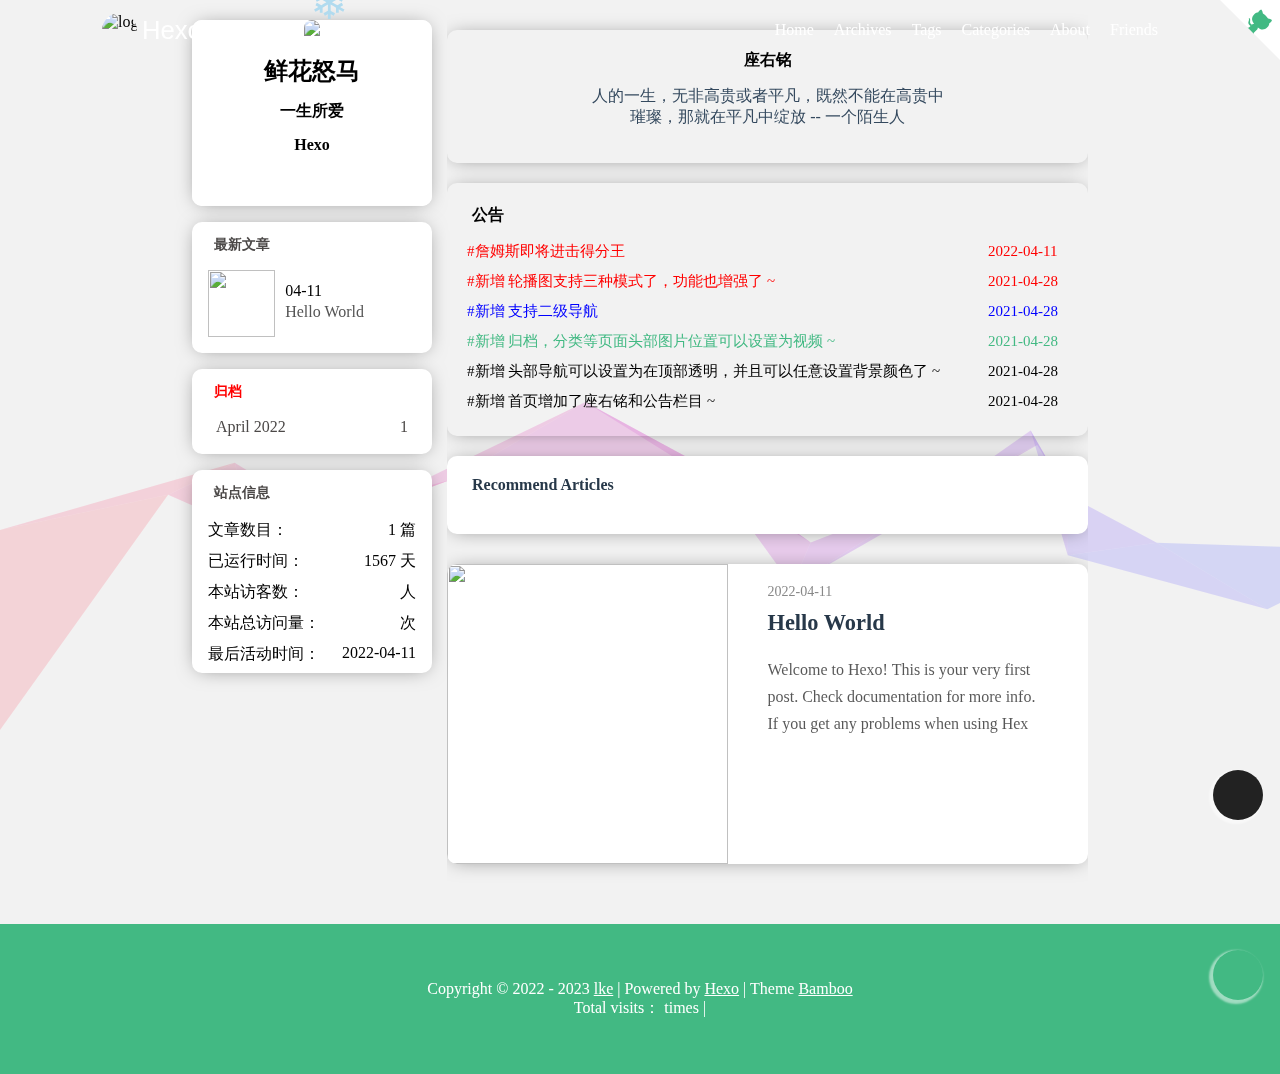
==== index.html @ 37a5deab "Site updated: 2022-04-11 21:14:42" ====
<!DOCTYPE html>
<html>
  <!-- meta/link... -->
  



<head>
  <meta http-equiv="content-type" content="text/html; charset=utf-8">
  <meta content="width=device-width, initial-scale=1.0, maximum-scale=1.0, user-scalable=0" name="viewport">
  <!-- Global site tag (gtag.js) - Google Analytics -->


  <title>Hexo</title>

  <link rel="icon" type="image/jpeg" href="/favicon.jpeg">
  <link rel="stylesheet" href="https://at.alicdn.com/t/font_1911880_c1nvbyezg17.css">
  <link href="https://cdn.jsdelivr.net/gh/inkss/fontawesome@5.15.3/css/all.min.css" rel="stylesheet">
  <link href="/js/swiper/swiper@5.4.1.min.css" rel="stylesheet">
  
  
    <script>
        var themeModelId = '';
        if (themeModelId) {
            localStorage.setItem('modelId', themeModelId);
        }
    </script>
    
    <script src="https://cdn.jsdelivr.net/gh/yuang01/live2d-widget@latest/autoload.js"></script>
    <script>
        var live2dOpen = eval('true') || false;
        if (!live2dOpen) {
            localStorage.setItem('waifu-display', 1609323474481);
        }
    </script>
  
  
  
<link rel="stylesheet" href="/css/animate.min.css">

  
<link rel="stylesheet" href="/css/style.css">

  
  
    
<link rel="stylesheet" href="/js/fancybox/jquery.fancybox.min.css">

  
  
    
<link rel="stylesheet" href="/js/shareJs/share.min.css">

  
  <style>
        @media (max-width: 992px) {
            #waifu {
                display: none;
            }
        }
    </style>
    <script src="//cdn.bootcss.com/pace/1.0.2/pace.min.js"></script>
    <link href="//cdn.bootcss.com/pace/1.0.2/themes/pink/pace-theme-flash.css" rel="stylesheet">

    
        <script src="/js/valine/av-min@3.0.4.js"></script>
        <script src="https://cdn.jsdelivr.net/gh/HCLonely/Valine@latest/dist/Valine.min.js"></script>
    

    <!-- import link -->
    
        
            
        
            
        
    
    <!-- import script -->
    
        
            
        
            
        
    

<meta name="generator" content="Hexo 6.1.0"><link rel="alternate" href="/atom.xml" title="Hexo" type="application/atom+xml">
</head>

  
  <!-- 依赖于jquery和vue -->
  
    
<script src="https://cdn.jsdelivr.net/npm/jquery@3.5.1/dist/jquery.min.js"></script>

  

  
    
<script src="https://cdn.jsdelivr.net/npm/vue@2.6.11/dist/vue.min.js"></script>

  
  
  <body>
    <!-- 预加载动画 -->
    <!-- 页面预加载动画 -->

<div id='loader'>
  <link rel="stylesheet" href="/js/loaded/index.css" >
  <div class="loading-left-bg"></div>
  <div class="loading-right-bg"></div>
  <div class="spinner-box">
    <div class="configure-border-1">
      <div class="configure-core"></div>
    </div>
    <div class="configure-border-2">
      <div class="configure-core"></div>
    </div>
    <div class="loading-word">loading...</div>
  </div>
</div>

<script>
  var endLoading = function () {
    document.body.style.overflow = 'auto';
    document.getElementById('loader').classList.add("loading");
  }
  window.addEventListener('DOMContentLoaded',endLoading);
  
</script>

    
    <!-- 判断是否为暗黑风格 -->
    <!-- 判断是否为黑夜模式 -->
<script>
  let isDark = JSON.parse(localStorage.getItem('dark')) || JSON.parse('false');

  if (isDark) {
    $(document.body).addClass('darkModel');
  }
</script>

    <!-- 需要在上面加载的js -->
    <script>
  function loadScript(src, cb) {
    return new Promise(resolve => {
      setTimeout(function () {
        var HEAD = document.getElementsByTagName("head")[0] || document.documentElement;
        var script = document.createElement("script");
        script.setAttribute("type", "text/javascript");
        if (cb) {
          if (JSON.stringify(cb)) {
            for (let p in cb) {
              if (p == "onload") {
                script[p] = () => {
                  cb[p]()
                  resolve()
                }
              } else {
                script[p] = cb[p]
                script.onload = resolve
              }
            }
          } else {
            script.onload = () => {
              cb()
              resolve()
            };
          }
        } else {
          script.onload = resolve
        }
        script.setAttribute("src", src);
        HEAD.appendChild(script);
      });
    });
  }

  //https://github.com/filamentgroup/loadCSS
  var loadCSS = function (href, before, media, attributes) {
    return new Promise(resolve => {
      setTimeout(function () {
        var link = document.createElement('link');
        link.rel = "stylesheet";
        link.href = src;
        link.onload = resolve;
        document.getElementsByTagName("head")[0].appendChild(link);
      });
    });
  };

</script> 

<!-- 轮播图所需要的js -->
<script src="/js/swiper/swiper.min.js"></script>
<script src="/js/swiper/vue-awesome-swiper.js"></script>
<script src="/js/swiper/swiper.animate1.0.3.min.js"></script>

<script type="text/javascript">
  Vue.use(window.VueAwesomeSwiper)
</script>


  <script src="/js/vue-typed-js/index.js"></script>


<!-- 首页的公告滚动插件的js需要重新加载 -->
<script src="/js/vue-seamless-scroll/index.js"></script>

<!-- 打字机效果js -->
<script src="https://cdn.jsdelivr.net/npm/typed.js@2.0.11"></script>


    <div id="safearea">
      <main class="main" id="pjax-container">
        <!-- 头部导航 -->
        
<header class="header   " 
  id="navHeader"
  style="position: fixed;
  left: 0; top: 0; z-index: 10;width: 100%;"
>
  <div class="header-content">
    <div class="bars">
      <div id="appDrawer" class="sidebar-image">
  <div class="drawer-box-icon">
    <i class="fas fa-bars" aria-hidden="true" @click="showDialogDrawer"></i>
  </div>
  
  <transition name="fade">
    <div class="drawer-box_mask" v-cloak style="display: none;" v-show="visible" @click.self="cancelDialogDrawer">
    </div>
  </transition>
  <div class="drawer-box" :class="{'active': visible}">
    <div class="drawer-box-head bg-color">
      <img class="drawer-box-head_logo lazyload placeholder" src="/medias/logo.jpeg" class="lazyload placeholder" data-srcset="/medias/logo.jpeg" srcset="https://img2.baidu.com/it/u=2037979560,2772131037&fm=26&fmt=auto&gp=0.jpg" alt="logo">
      <h3 class="drawer-box-head_title">Hexo</h3>
      <h5 class="drawer-box-head_desc"></h5>
    </div>
    
    <div class="drawer-box-content">
      <ul class="drawer-box-content_menu">
        
          
            <li class="drawer-box-content_item" style="position: relative;">
              
                <a href="/" class="drawer-menu-item-link">
                  
                    <i class="fas fa-home" aria-hidden="true"></i>
                  
                  <span class="name">Home</span>
                </a>
              
            </li>
          
            <li class="drawer-box-content_item" style="position: relative;">
              
                <a href="/archives" class="drawer-menu-item-link">
                  
                    <i class="fas fa-archive" aria-hidden="true"></i>
                  
                  <span class="name">Archives</span>
                </a>
              
            </li>
          
            <li class="drawer-box-content_item" style="position: relative;">
              
                <a href="/tags" class="drawer-menu-item-link">
                  
                    <i class="fas fa-tags" aria-hidden="true"></i>
                  
                  <span class="name">Tags</span>
                </a>
              
            </li>
          
            <li class="drawer-box-content_item" style="position: relative;">
              
                <a href="/categories" class="drawer-menu-item-link">
                  
                    <i class="fas fa-bookmark" aria-hidden="true"></i>
                  
                  <span class="name">Categories</span>
                </a>
              
            </li>
          
            <li class="drawer-box-content_item" style="position: relative;">
              
                <a href="/about" class="drawer-menu-item-link">
                  
                    <i class="fas fa-user" aria-hidden="true"></i>
                  
                  <span class="name">About</span>
                </a>
              
            </li>
          
            <li class="drawer-box-content_item" style="position: relative;">
              
                <a href="/friends" class="drawer-menu-item-link">
                  
                  <span class="name">Friends</span>
                </a>
              
            </li>
          
        
        
          <li class="drawer-box-content_item">
            <a target="_blank" rel="noopener" href="https://github.com/Lsy-me/Lsy-me.github.io">
              <i class="fas fa-github" aria-hidden="true"></i>
              <span>Github</span>
            </a>
          </li>
        
      </ul>
    </div>
  </div>
</div>

<script>
  var body = document.body || document.documentElement || window;
  var vm = new Vue({
    el: '#appDrawer',
    data: {
      visible: false,
      top: 0,
      openArr: [],
    },
    computed: {
    },
    mounted() {
    },
    methods: {
      isOpen(index) {
        if (this.openArr.includes(index)) {
          return true;
        } else {
          return false;
        }
      },
      openOrCloseMenu(curIndex) {
        const index = this.openArr.indexOf(curIndex);
        if (index !== -1) {
          this.openArr.splice(index, 1);
        } else {
          this.openArr.push(curIndex);
        }
      },
      showDialogDrawer() {
        this.visible = true;
        // 防止页面滚动，只能让弹框滚动
        this.top = $(document).scrollTop()
        body.style.cssText = 'width: 100%; height: 100%;overflow: hidden;';
      },
      cancelDialogDrawer() {
        this.visible = false;
        body.removeAttribute('style');
        $(document).scrollTop(this.top)
      }
    },
    created() {}
  })
</script>

    </div>
    <div class="blog-title" id="author-avatar">
      
        <div class="avatar">
          <img src="/medias/logo.jpeg" class="lazyload placeholder" data-srcset="/medias/logo.jpeg" srcset="https://img2.baidu.com/it/u=2037979560,2772131037&fm=26&fmt=auto&gp=0.jpg" alt="logo">
        </div>
      
      <a href="/" class="logo">Hexo</a>
    </div>
    <nav class="navbar">
      <ul class="menu">
        
          
            <li class="menu-item" style="position: relative;">
              
                <a href="/" class="menu-item-link" title="Home">
                  
                    <i class="fas fa-home" aria-hidden="true"></i>
                  
                  <span class="name">Home</span>
                </a>
              
            </li>
          
            <li class="menu-item" style="position: relative;">
              
                <a href="/archives" class="menu-item-link" title="Archives">
                  
                    <i class="fas fa-archive" aria-hidden="true"></i>
                  
                  <span class="name">Archives</span>
                </a>
              
            </li>
          
            <li class="menu-item" style="position: relative;">
              
                <a href="/tags" class="menu-item-link" title="Tags">
                  
                    <i class="fas fa-tags" aria-hidden="true"></i>
                  
                  <span class="name">Tags</span>
                </a>
              
            </li>
          
            <li class="menu-item" style="position: relative;">
              
                <a href="/categories" class="menu-item-link" title="Categories">
                  
                    <i class="fas fa-bookmark" aria-hidden="true"></i>
                  
                  <span class="name">Categories</span>
                </a>
              
            </li>
          
            <li class="menu-item" style="position: relative;">
              
                <a href="/about" class="menu-item-link" title="About">
                  
                    <i class="fas fa-user" aria-hidden="true"></i>
                  
                  <span class="name">About</span>
                </a>
              
            </li>
          
            <li class="menu-item" style="position: relative;">
              
                <a href="/friends" class="menu-item-link" title="Friends">
                  
                  <span class="name">Friends</span>
                </a>
              
            </li>
          
        
      </ul>
      
      
        <div id="appSearch">
  <div class="search"  @click="showDialog()"><i class="fas fa-search" aria-hidden="true"></i></div>
  <transition name="fade">
    <div class="message-box_wrapper" style="display: none;" v-cloak v-show="dialogVisible" @click.self="cancelDialogVisible()">
      <div class="message-box animated bounceInDown">
        <h2>
          <span>
            <i class="fas fa-search" aria-hidden="true"></i>
            <span class="title">Search</span>
          </span>
          <i class="fas fa-times close" pointer style="float:right;" aria-hidden="true" @click.self="cancelDialogVisible()"></i>
        </h2>
        <form class="site-search-form">
          <input type="text"
            placeholder="Please enter keywords"
            id="local-search-input" 
            @click="getSearchFile()"
            class="st-search-input"
            v-model="searchInput"
          />
        </form>
        <div class="result-wrapper">
          <div id="local-search-result" class="local-search-result-cls"></div>
        </div>
      </div>
    </div>
  </transition>
</div>
<script src="/js/local_search.js"></script>
<script>
  var body = document.body || document.documentElement || window;
  var vm = new Vue({
    el: '#appSearch',
    data: {
      dialogVisible: false,
      searchInput: '',
      top: 0,
    },
    computed: {
    },
    mounted() {
      window.addEventListener('pjax:complete', () => {
        this.cancelDialogVisible();
      })
    },
    methods: {
      showDialog() {
        this.dialogVisible = true;
        // 防止页面滚动，只能让弹框滚动
        this.top = $(document).scrollTop()
        body.style.cssText = 'overflow: hidden;';
      },
      getSearchFile() {
        if (!this.searchInput) {
          getSearchFile("/search.xml");
        }
      },
      cancelDialogVisible() {
        this.dialogVisible = false;
        body.removeAttribute('style');
        $(document).scrollTop(this.top)
      },
    },
    created() {}
  })
</script>
<!-- 解决刷新页面闪烁问题，可以在元素上添加display: none, 或者用vue.extend方法，详情：https://blog.csdn.net/qq_31393401/article/details/81017912 -->
<!-- 下面是搜索基本写法 -->
<!-- <script type="text/javascript" id="local.search.active">
  var inputArea = document.querySelector("#local-search-input");
  inputArea.onclick   = function(){ getSearchFile(); this.onclick = null }
  inputArea.onkeydown = function(){ if(event.keyCode == 13) return false }
</script> -->

      

    </nav>
  </div>
  
    <a target="_blank" rel="noopener" href="https://github.com/Lsy-me/Lsy-me.github.io" class="github-corner color-primary" aria-label="View source on GitHub"><svg width="60" height="60" viewBox="0 0 250 250" style="fill:#fff; position: absolute; top: 0; border: 0; right: 0;" aria-hidden="true"><path d="M0,0 L115,115 L130,115 L142,142 L250,250 L250,0 Z"></path><path d="M128.3,109.0 C113.8,99.7 119.0,89.6 119.0,89.6 C122.0,82.7 120.5,78.6 120.5,78.6 C119.2,72.0 123.4,76.3 123.4,76.3 C127.3,80.9 125.5,87.3 125.5,87.3 C122.9,97.6 130.6,101.9 134.4,103.2" fill="currentColor" style="transform-origin: 130px 106px;" class="octo-arm"></path><path d="M115.0,115.0 C114.9,115.1 118.7,116.5 119.8,115.4 L133.7,101.6 C136.9,99.2 139.9,98.4 142.2,98.6 C133.8,88.0 127.5,74.4 143.8,58.0 C148.5,53.4 154.0,51.2 159.7,51.0 C160.3,49.4 163.2,43.6 171.4,40.1 C171.4,40.1 176.1,42.5 178.8,56.2 C183.1,58.6 187.2,61.8 190.9,65.4 C194.5,69.0 197.7,73.2 200.1,77.6 C213.8,80.2 216.3,84.9 216.3,84.9 C212.7,93.1 206.9,96.0 205.4,96.6 C205.1,102.4 203.0,107.8 198.3,112.5 C181.9,128.9 168.3,122.5 157.7,114.1 C157.9,116.9 156.7,120.9 152.7,124.9 L141.0,136.5 C139.8,137.7 141.6,141.9 141.8,141.8 Z" fill="currentColor" class="octo-body"></path></svg></a><style>.github-corner:hover .octo-arm{animation:octocat-wave 560ms ease-in-out}@keyframes octocat-wave{0%,100%{transform:rotate(0)}20%,60%{transform:rotate(-25deg)}40%,80%{transform:rotate(10deg)}}@media (max-width:500px){.github-corner:hover .octo-arm{animation:none}.github-corner .octo-arm{animation:octocat-wave 560ms ease-in-out}}</style>
  
  
</header>
        <!-- 内容区域 -->
        
  <!-- 首页轮播 -->
  

  <link href="/js/vue-typed-js/index.css" rel="stylesheet">






<div class="swiper-length" style="display: none;">0</div>
<div id="appSwiper"
  class="swiper-no-swiping"
  @mouseenter="stopAutoPlay()" 
  @mouseleave="startAutoPlay()"
>
  <swiper v-cloak ref="mySwiper" :options="swiperOptions" @slideChangeTransitionEnd="slideChangeTransitionEnd">
    
      <swiper-slide>
        <div class="item swiper-lazy" data-background="https://img2.baidu.com/it/u=3015247763,2815573487&fm=253&fmt=auto&app=138&f=JPEG?w=720&h=400" style="background-size: 300000px; 
          background-position: left center;" style="position: relative;">
          <div class="swiper-bgmask" style="position: absolute;top: 0;left: 0;width: 100%;height: 100%;"></div>
            <div class="flag">
              
              <div class="swiper-video">
                <video class="full-video" poster="/%5Cmedias%5C1.gif" autoplay loop muted style="width: 100%;height:100%;object-fit: cover;">
                  <source style="width: 100%;height: 100vh;" src="https://assets.mixkit.co/videos/preview/mixkit-driving-through-futuristic-neon-3d-space-landscape-5399-large.mp4">
                </video>
                <div class="swiper-video-maskBox"></div>
              </div>
              
              <div class="img-mask swiper-lazy swiper-default-bgImg" data-background="https://img2.baidu.com/it/u=3015247763,2815573487&fm=253&fmt=auto&app=138&f=JPEG?w=720&h=400" style="height: 100%; background-size: cover; 
                background-position: center center;">
                <div class="swiper-lazy-preloader swiper-lazy-preloader-white"></div>   
              </div>
              <div class="flag-text">
                <div class="flag-text-content">
                  <div class="title ani animated" swiper-animate-effect="fadeInDown" swiper-animate-duration="0.2s" swiper-animate-delay="0.1s">孤灯夜下人</div>
                  
                    <div class="ani animated default-excerpt" swiper-animate-effect="fadeInDown" swiper-animate-duration="0.2s" swiper-animate-delay="0.1s">
                      <vue-typed-js :strings="defaultDesc" :loop="defaultDescTypedLoop" :type-speed="100" :back-speed="50">
                        <h1 class="typing"></h1>
                      </vue-typed-js>
                    </div>
                    
                </div>
                <div style="display: flex;" class="flag-text-btns">
                  
                    <div class="ani animated" swiper-animate-effect="fadeInDown" swiper-animate-duration="0.2s" swiper-animate-delay="0.1s"><a target="_blank" rel="noopener" href="https://github.com/Lsy-me/Lsy-me.github.io" class="read-more swiper-btn-color" style="display: inline-block; z-index:1;">进入博客</a></div>
                  
                  
                    <div class="ani animated" style="margin-left: 10px;" swiper-animate-effect="fadeInDown" swiper-animate-duration="0.2s" swiper-animate-delay="0.1s"><a target="_blank" rel="noopener" href="https://gitee.com/yuang01/hexo-theme-bamboo/repository/archive/dev.zip" class="read-more swiper-btn-color2" style="display: inline-block; z-index:1;border: 1px solid white;">下载主题</a></div>
                  
                </div>
              </div>
            </div>
          </div>
      </swiper-slide>
    
  </swiper>
  
    <div id="scroll-down" @click="toPostContent()">
      <a href="javascript:;">
        <i class="fas fa-angle-down scroll-down-effects"></i>
      </a>
    </div>
  
  <canvas id="header_canvas"style="position:absolute;bottom:0;width:100%;pointer-events:none;"></canvas>
</div>

<script>
  var autoplay = JSON.parse('false');
  var delay = '5000';
  var loop = JSON.parse('true') ? false : JSON.parse('true');
  var effect = 'slide';
  var swiperLength = parseInt(document.querySelector(".swiper-length").innerText);
  var defaultDesc = '要么凯旋而归要么化作敌人身上的伤疤。我们终将永生,不顾一切，至死方休 ';
  defaultDesc = defaultDesc.split(',');
  var defaultDescTypedLoop = JSON.parse('true');
  var vm = new Vue({
    el: '#appSwiper',
    data: {
      defaultDesc: defaultDesc,
      defaultDescTypedLoop,
      swiperOptions: {
        pagination: {
          el: '.swiper-pagination',
          clickable: true // 允许点击小圆点跳转
        },
        loop: loop ? true : false,
        effect, // fade
        autoplay: (autoplay && swiperLength > 1) ? {
  　　　　delay,
  　　　　disableOnInteraction: false // 手动切换之后继续自动轮播
    　　} : false,
        navigation: {
          nextEl: '.swiper-button-next',
          prevEl: '.swiper-button-prev',
        },
        lazy: {
          loadPrevNext: true,
        },
        on:{
          init: function() {
            swiperAnimateCache(this); //隐藏动画元素 
            swiperAnimate(this); //初始化完成开始动画
          }, 
          slideChangeTransitionEnd: function(){ 
            swiperAnimate(this); //每个slide切换结束时也运行当前slide动画
          } 
        }
        // Some Swiper option/callback...
      }
    },
    computed: {
      swiper() {
        return this.$refs.mySwiper.$swiper
      }
    },
    mounted() {
      // console.log('Current Swiper instance object', this.swiper)
      // this.swiper.slideTo(0, 1000, false)
    },
    methods: {
      stopAutoPlay() {
        (autoplay && swiperLength > 1) && this.swiper.autoplay.stop();
      },
      startAutoPlay() {
        (autoplay && swiperLength > 1) && this.swiper.autoplay.start();
      },
      slideChangeTransitionEnd() {
        console.log('1');
      },
      toPostContent() {
        const fullHeight = $(window).height() - 60;
        $('html,body').animate({scrollTop: fullHeight},500);
      }
    },
    created() {}
  })
</script>

  <script src="/js/bubble/homeBubble.js"></script>

<style>
#appSwiper {
  position: relative;
  user-select: none;
  overflow: hidden;
}
.default-excerpt {
  font-size: 1.6rem;
  margin-top: 1rem;
  font-family: Titillium Web,'PingFang SC','Hiragino Sans GB','Microsoft JhengHei','Microsoft YaHei',sans-serif;
}
.bottom-one-btn {
  margin-top: 15px;
}
.swiper-container {
  overflow: hidden;
  z-index: 0;
}
.swiper-slide {
  height: 350px;
  position: relative;
}
.swiper-button-prev,
.swiper-button-next {
  padding: 10px 10px;
  transition: background 0.2s;
}
.swiper-button-prev:hover,
.swiper-button-next:hover {
  background: rgba(0, 0, 0, 0.2);
}
.swiper-slide .item {
  width: 100%;
  height: 100%;
}
.flag {
  position: relative;
  width: 70%;
  margin: 0 auto;
  color: #ffffff;
  height: 100%;
  background: #000;
}
.flag img {
  min-height: 100%;
}
.flag-text {
  position: absolute;
  top: 50px;
  left: 50px;
  width: 80%;
  height: 280px;
  display: flex;
  flex-direction: column;
  justify-content: space-between;
  z-index: 9999;
}
.flag-text .title {
  font-size: 1.8rem;
  font-family: Long Cang,cursive;
}
.flag-text .title a {
  color: #fff;
  transition: color 0.3s;
}
.flag-text .title a:hover {
  color: #42b983;
}
.flag-text .excerpt {
  color: #eee;
  font-family: Ubuntu,-apple-system,BlinkMacSystemFont,Segoe UI,Roboto,Oxygen,Cantarell,Fira Sans,Droid Sans,Helvetica Neue,sans-serif;
  width: 70%;
  line-height: 30px;
  height: 150px;
  margin-top: 2%;
  display: -webkit-box;
  -webkit-box-orient: vertical;
  -webkit-line-clamp: 5;
  overflow: hidden;
}
.swiper-pagination-bullet-active {
  opacity: 1;
  background-color: #42b983;
}
.img-mask {
  opacity:0.6; filter: alpha(opacity=60);
}
.flag-text .read-more {
  margin-bottom: 30px;
  padding: 5px 15px;
  color: #ffffff;
  border-radius: 20px;
}
#scroll-down {
  position: absolute;
  bottom: 10px;
  left: 50%;
  transform: translateX(-50%);
  font-size: 2.5rem;
  color: #fff;
  cursor: pointer;
  z-index: 2;
}
#scroll-down a {
  color: #fff;
}
@-webkit-keyframes rightan
  {
  
  0%
  {
    transform: translateY(0);
    opacity: 0.5;
  }
  50% {
    transform: translateY(-30px);
    opacity: 1;
  }
  100%
  {
    transform: translateY(0);
    opacity: 0.5;
  }
}
.scroll-down-effects {
  animation: rightan 1.5s infinite;
}
/* 当头部导航设置为背景透明的时候 */

  .swiper-slide {
    height: 400px;
  }
  .flag-text {
    top: 80px;
  }


@media (min-width: 992px) {
  .swiper-button-prev {
    margin-left: 15%;
    transform: translateX(-180%);
  }
  .swiper-button-next {
    margin-right: 15%;
    transform: translateX(180%);
  }
  .flag-text .title {
    width: 80%;
    line-height: 35px;
    max-height: 70px;
    display: -webkit-box;
    -webkit-box-orient: vertical;
    -webkit-line-clamp: 2;
    overflow: hidden;
  }
}
@media screen and (max-width: 1200px) { 
  .flag {
    width: 80%;
  }
  .swiper-button-prev {
    margin-left: 10%;
    transform: translateX(-180%);
  }
  .swiper-button-next {
    margin-right: 10%;
    transform: translateX(180%);
  }
}
@media (max-width: 992px) {
  .flag {
    width: 100%;
  }
  .flag-text .title {
    font-size: 1.5rem;
    margin-top: 50px;
    display: -webkit-box;
    -webkit-box-orient: vertical;
    -webkit-line-clamp: 2;
    overflow: hidden;
  }
  .flag-text {
    position: absolute;
    top: 0;
    left: 0;
    width: 80%;
    height: 100%;
    margin-left: 50%;
    transform: translateX(-50%);
  }
  .flag-text .excerpt {
    width: 100%;
    line-height: 25px;
    height: 125px;
    display: -webkit-box;
    -webkit-box-orient: vertical;
    -webkit-line-clamp: 5;
    overflow: hidden;
  }
  .flag-text .read-more {
    margin-bottom: 80px;
  }
}
@media (max-width: 992px) and (min-width: 551px) {
  .flag-text .excerpt {
    width: 70%;
  }
}
@media (max-width: 551px) {
  .swiper-slide {
    height: 250px;
  }
  .flag-text .title {
    line-height: 30px;
    max-height: 60px;
    display: -webkit-box;
    -webkit-box-orient: vertical;
    -webkit-line-clamp: 2;
    overflow: hidden;
    margin-top: 20px;
  }
  .flag-text .excerpt {
    font-size: 1rem;
    line-height: 20px;
    height: 80px;
    display: -webkit-box;
    -webkit-box-orient: vertical;
    -webkit-line-clamp: 4;
  }
  .flag-text .excerpt { 
    margin-top: 10px;
  }
  .flag-text .read-more {
    margin-top: 10px;
    margin-bottom: 50px;
  }
  .swiper-button-prev,
  .swiper-button-next {
    transform: scale(0.5);
  }
  .swiper-button-prev {
    left: 0;
  }
  .swiper-button-next {
    right: 0;
  }
}
/* 当头部导航设置为背景透明的时候 */

  @media (max-width: 992px) {
    .flag-text {
      top: 60px;
      height: 80%;
    }
  }
  @media (max-width: 551px) {
    .swiper-slide {
      height: 310px;
    }
  }


/* 文字或者按钮居中显示 */

  .flag-text {
    left: 10%;
  }
  .flag-text .flag-text-content {
    width: 100%;
    text-align: center;
  }
  .flag-text .title {
    width: 100%;
    text-align: center;
  }
  .flag-text .excerpt { 
    width: 100%;
    text-align: center;
  }
  .bottom-one-btn {
    display: flex;
    justify-content: center;
  }
  .default-excerpt {
    display: flex;
    justify-content: center;
    font-size: 1.6rem;
    font-family: Titillium Web,'PingFang SC','Hiragino Sans GB','Microsoft JhengHei','Microsoft YaHei',sans-serif;
  }
  .flag-text-btns {
    justify-content: center;
  }
  @media (min-width: 992px) {
    .flag-text .excerpt {
      line-height: 30px;
      display: -webkit-box;
      -webkit-box-orient: vertical;
      -webkit-line-clamp: 5;
      overflow: hidden;
    }
  }
  @media (max-width: 992px) {
    .flag-text {
      margin-left: 0;
      transform: translateX(0);
    }
  }




/* 全屏显示 */

  .flag {
    width: 100%;
  }
  .swiper-slide {
    height: calc(100vh - 60px);
    
      height: 100vh;
    
  }
  .flag-text {
    top: 50%;
    left: 15%;
    transform: translateY(-50%);
    width: 70%;
    height: auto;
  }
  .flag-text .title {
    font-size: 2.8rem;
    line-height: 1.5em;
    max-height: none;
    /* overflow: visible; */
  }
  .flag-text .excerpt {
    font-size: 1.25rem;
    height: 150px;
  }
  .flag-text .read-more {
    margin-top: 10px;
  }
  .swiper-button-prev,
  .swiper-button-next {
    margin-top: -60px!important;
  }
  .swiper-btn-color,
  .swiper-btn-color2 {
    background-color: transparent;
    border: 1px solid #fff;
  }
  .swiper-btn-color:hover,
  .swiper-btn-color2:hover {
    background-color: #42b983;
    border: 1px solid #42b983!important;
  }
  .flag-text-btns {
    justify-content: center;
  }
  .swiper-button-prev {
    margin-left: 10px;
    transform: translateX(0);
    border-radius: 50%;
    padding: 0;
    width: 50px;
    height: 50px;
  }
  .swiper-button-next {
    margin-right: 10px;
    transform: translateX(0);
    border-radius: 50%;
    padding: 0;
    width: 50px;
    height: 50px;
  }
  .swiper-button-next:after, .swiper-button-prev:after {
    font-size: 1.2rem;
  }
  @media (min-width: 992px) {
    .flag-text .excerpt {
      line-height: 35px;
      height: 175px;
    }
    .default-excerpt {
      min-height: 150px;
    }
    .typed-element {
      align-items: unset;
    }
  }
  @media (max-width: 992px) {
    .flag-text {
      margin-left: 0;
      height: 60%;
      top: 55%;
    }
    .flag-text .title {
      font-size: 2.4rem;
      margin-top: 0;
      display: -webkit-box;
      -webkit-box-orient: vertical;
      -webkit-line-clamp: 2;
      overflow: hidden;
    }
    .flag-text .excerpt {
      line-height: 35px;
      height: 185px;
    }
    .flag-text .read-more {
      margin-top: 20px;
    }
  }
  @media (max-width: 551px) {
    .flag-text {
      height: 60%;
    }
    .flag-text .title {
      font-size: 2.2rem;
    }
    .flag-text .excerpt {
      line-height: 30px;
    }
    .flag-text .read-more {
      margin-top: 50px;
      padding: 10px 30px;
    }
    .swiper-button-prev {
      margin-left: 0;
    }
    .swiper-button-next {
      margin-right: 0;
    }
    .default-excerpt {
      margin-top: 1rem;
    }
  }


/* video */
.swiper-video {
  width: 100%;
  height: 100%;
}
.swiper-video video {
  pointer-events: none;
}
.swiper-video-maskBox{
  position: absolute;
  top: 0;
  left: 0;
  height: 100%;
  width: 100%;
  background-color: #000;
  opacity: 0.2;
  z-index: 1;
}
@media (min-width: 992px) {
  
    .swiper-video {
      display: block;
    }
    .swiper-default-bgImg {
      display: none;  
    }
  
}
@media (max-width: 992px) {
  .swiper-video {
    display: none;
  }
  .swiper-default-bgImg {
    display: block;  
  }
}
/* video-end */
</style>


<div id="l_main">
  <div class="l_content">
    <!-- 自定义的内容 -->
    
    <!-- 首页座右铭 -->
    
  <div class="motto">
      <h3 class="motto-title">座右铭</h3>
      <div class="motto-content">
        <p>
          人的一生，无非高贵或者平凡，既然不能在高贵中璀璨，那就在平凡中绽放 -- 一个陌生人  
        </p> 
      </div>
  </div>

    <!-- 首页公告 -->
    
<style>
  .index-notice-content {
    margin-top: 10px;
  }
  .warp {
    width: 100%;
    margin: 0 auto;
    overflow: hidden;
  }
  .index-notice-content__ul {
    list-style: none;
    padding: 0;
    margin: 0 auto;
  }
  .index-notice-content__ul li,
  .index-notice-content__ul a {
    display: block;
    height: 30px;
    line-height: 30px;
    display: flex;
    justify-content: space-between;
    font-size: 15px;
  }
  .index-notice-content__title {
    flex: 1;
    overflow: hidden;
  }
  .index-notice-content__title a,
  .index-notice-content__title span {
    overflow: hidden;
    display: block;
    text-overflow:ellipsis; 
    white-space: nowrap;
    height: 100%;
    width: 100%;
    color: #000;
  }
  .index-notice-content__title a:hover,
  .index-notice-content__title span:hover {
    text-decoration: underline;
  }
  .index-notice-content__date {
    min-width: 80px;
    margin-left: 5px;
    color: #000;
  }
</style>
<div class="index-notice" id="appIndexNotice">
    <h3>
      <i class="fas fa-bullhorn index-notice-icon"></i>公告
    </h3>
    <div class="index-notice-content">
      
      <vue-seamless-scroll
        :data="listData"
        :class-option="classOption"
        class="warp"
        style="height: 180px"
      >
        <ul class="index-notice-content__ul">
          
          
            <li>
              
                <div class="index-notice-content__title">
                  
                    <span title="#詹姆斯即将进击得分王" style="color:red">
                      #詹姆斯即将进击得分王
                    </span>
                  
                </div>
                
                  <div class="index-notice-content__date" style="color:red">
                    2022-04-11
                  </div>
                
              
            </li>
          
            <li>
              
                <div class="index-notice-content__title">
                  
                    <a target="_blank" rel="noopener" href="http://baidu.com" title="#新增 轮播图支持三种模式了，功能也增强了 ~" style="color:red">
                      #新增 轮播图支持三种模式了，功能也增强了 ~
                    </a>
                  
                </div>
                
                  <div class="index-notice-content__date" style="color:red">
                    2021-04-28
                  </div>
                
              
            </li>
          
            <li>
              
                <div class="index-notice-content__title">
                  
                    <a target="_blank" rel="noopener" href="http://baidu.com" title="#新增 支持二级导航" style="color:blue">
                      #新增 支持二级导航
                    </a>
                  
                </div>
                
                  <div class="index-notice-content__date" style="color:blue">
                    2021-04-28
                  </div>
                
              
            </li>
          
            <li>
              
                <div class="index-notice-content__title">
                  
                    <a target="_blank" rel="noopener" href="http://baidu.com" title="#新增 归档，分类等页面头部图片位置可以设置为视频 ~" style="color:#42b983">
                      #新增 归档，分类等页面头部图片位置可以设置为视频 ~
                    </a>
                  
                </div>
                
                  <div class="index-notice-content__date" style="color:#42b983">
                    2021-04-28
                  </div>
                
              
            </li>
          
            <li>
              
                <div class="index-notice-content__title">
                  
                    <a target="_blank" rel="noopener" href="http://baidu.com" title="#新增 头部导航可以设置为在顶部透明，并且可以任意设置背景颜色了 ~" style="">
                      #新增 头部导航可以设置为在顶部透明，并且可以任意设置背景颜色了 ~
                    </a>
                  
                </div>
                
                  <div class="index-notice-content__date" style="">
                    2021-04-28
                  </div>
                
              
            </li>
          
            <li>
              
                <div class="index-notice-content__title">
                  
                    <a target="_blank" rel="noopener" href="http://baidu.com" title="#新增 首页增加了座右铭和公告栏目 ~" style="">
                      #新增 首页增加了座右铭和公告栏目 ~
                    </a>
                  
                </div>
                
                  <div class="index-notice-content__date" style="">
                    2021-04-28
                  </div>
                
              
            </li>
           
        </ul>
      </vue-seamless-scroll>
    </div>
</div>
<script src="/js/vue-seamless-scroll/index.js"></script>

<!-- 滚动插件采用 vue-seamless-scroll
  https://chenxuan0000.github.io/vue-seamless-scroll/zh/guide/06-singleStop.html 
-->

<script>
  var seamless = JSON.parse('false');
  seamless = seamless ? 0 : 30;
  var listData = '[object Object],[object Object],[object Object],[object Object],[object Object],[object Object]' || '';
  listData = listData.split(',');
  var vm = new Vue({
    el: '#appIndexNotice',
    data: {
      listData: listData,
      moveNum: 2,
      classOption: {
        singleHeight: seamless,
        limitMoveNum: listData.length
      },
    },
    computed: {
    },
    mounted() {
    },
    methods: {
    },
    created() {
      this.moveNum = parseInt(this.listData.length);
    }
  })
</script>



    <!-- 首页文章置顶 -->
    


<div class="topArticle reveal">
	<h3><i class="fas fa-thumbs-o-up" aria-hidden="true"></i>Recommend Articles</h3>
	<div class="articles">
		
			
		
	</div>
</div>


    <div class="bg-floor" id="home-bg-floor" style="position: fixed;left: 0;top: 0;width: 100%;height: 100%;z-index: -2;"></div>
    <!-- 每一篇文章卡片 -->
    <!-- hash算法 -->

<section class="posts">
  
    
    <article class="post reveal" style="flex-direction: row-reverse;   ">
      <div class="post-main">
        <div class="post-info">
          <div class="post-time">
            <i class="fas fa-clock" aria-hidden="true"></i>
            <span class="post-time">2022-04-11</span>
          </div>
          <div class="post-title">
            <a class="post-title-link" href="/2022/04/11/hello-world/">Hello World</a>
          </div>
          <div class="post-meta">
            <div class="post-tags">
              <!-- 文章详情页的标签 -->

            </div>
            <div class="post-categories">
              <!-- 文章详情页的分类 -->


            </div>
          </div>
          <div class="post-img-mobile">
            <a href="/2022/04/11/hello-world/" style="background-size: cover; 
              background-position: center center;">
              <img class="lazyload lazyload placeholder" src="/medias/7.jpg" class="lazyload placeholder" data-srcset="/medias/7.jpg" srcset="https://img2.baidu.com/it/u=2037979560,2772131037&fm=26&fmt=auto&gp=0.jpg" alt="">
            </a>
          </div>
          <div class="post-content">
            Welcome to Hexo! This is your very first post. Check documentation for more info. If you get any problems when using Hex
          </div>
        </div>
        <div class="post-more">
          <a href="/2022/04/11/hello-world/">
            <i class="iconfont iconmore" pointer style="float: right;  " title="阅读更多"></i>
          </a>
        </div>
      </div>
      <div class="post-img">
        <a href="/2022/04/11/hello-world/" style="background-size: cover; 
          background-position: center center;">
          <img class="lazyload lazyload placeholder" src="/medias/7.jpg" class="lazyload placeholder" data-srcset="/medias/7.jpg" srcset="https://img2.baidu.com/it/u=2037979560,2772131037&fm=26&fmt=auto&gp=0.jpg" alt="">
        </a>
      </div>
    </article>
  
</section>
    <!-- 翻页 -->
    
  </div>

  
<aside id='l_side'>
  
    
      
        <section class="widget side_blogger">
  <div class='content'>
    
      
        <a class='avatar flat-box rectangle' href='/about/'>
          <img src='https://gimg2.baidu.com/image_search/src=http%3A%2F%2Fc-ssl.duitang.com%2Fuploads%2Fitem%2F202004%2F10%2F20200410201559_aFA8V.thumb.400_0.jpeg&refer=http%3A%2F%2Fc-ssl.duitang.com&app=2002&size=f9999,10000&q=a80&n=0&g=0n&fmt=auto?sec=1652267018&t=25582c19b55539ad530801458e88b64d'/>
        </a>
      
    
    
      <div class='text'>
        
          <h2>鲜花怒马</h2>
        
        
          <p>一生所爱</p>

        
        
          <p><span id="jinrishici-sentence">Hexo</span></p>
          <script src="https://sdk.jinrishici.com/v2/browser/jinrishici.js" charset="utf-8"></script>
        
      </div>
    
    
      <div class="social-wrapper">
        
          
            <a href="/atom.xml"
              class="social fas fa-rss flat-btn"
              target="_blank"
              rel="external nofollow noopener noreferrer">
              
            </a>
          
        
          
            <a href="mailto:me@xxx.com"
              class="social fas fa-envelope flat-btn"
              target="_blank"
              rel="external nofollow noopener noreferrer">
              
            </a>
          
        
          
            <a href="https://github.com/Lsy-me/Lsy-me.github.io"
              class="social fab fa-github flat-btn"
              target="_blank"
              rel="external nofollow noopener noreferrer">
              
            </a>
          
        
          
            <a href="tencent://AddContact/?fromId=50&amp;fromSubId=1&amp;subcmd=all&amp;uin=你的qq号码"
              class="social fab fa-qq flat-btn"
              target="_blank"
              rel="external nofollow noopener noreferrer">
              
            </a>
          
        
      </div>
    
  </div>
</section>

      
    
  
  
  

  <div class="layout_sticky">
    
      
  
    
    
      
  
    
    
  <section class="widget side_recent_post">
    
  <header>
    
      <a style="color: " href='/tags/'><i class="fas fa-book fa-fw" aria-hidden="true"></i><span class='name'>最新文章</span></a>
    
  </header>


    <div class='content'>
      
      <!-- hash算法 -->
      
      <div class="aside-list">
        
          <div class="aside-list-item">
            
            
            

            <div class="post-img-box">
              <a href="/2022/04/11/hello-world/" class="post-img " style="background-size: cover; 
                background-position: center center;">
                <img class="lazyload lazyload placeholder" style="width:100%;height:100%;object-fit:cover;" data-src="/medias/7.jpg" class="lazyload placeholder" data-srcset="/medias/7.jpg" srcset="https://img2.baidu.com/it/u=2037979560,2772131037&fm=26&fmt=auto&gp=0.jpg" alt="">
              </a>
            </div>
            <div class="post-date-title">
              <div>
                
                  <span class="post-date">04-11</span>
                
              </div>
              <a class="post-title" href="/2022/04/11/hello-world/">Hello World</a>
            </div>
          </div>
        
      </div>
    </div>
  </section>

    
  <section class="widget side_archives">
    
    <header><a style="color: red" href='/archives/'><i class="fas fa-archive fa-fw" aria-hidden="true"></i><span class='name'>归档</span></a></header><div class="content"><ul class="card-archive-list"><li class="card-archive-list-item"><a class="card-archive-list-link" href="/archives/2022/04/"><span class="card-archive-list-date">April 2022</span><span class="card-archive-list-count">1</span></a></li></ul></div>
  </section>

    <section class="widget side_webinfo">
  
  <header>
    
      <i style="color: " class="fas fa-chart-line fa-fw" aria-hidden="true"></i><span class='name'>站点信息</span>
    
  </header>


  <div class='content'>
    <div class="webinfo">
      
        <div class="webinfo-item">
          <div>文章数目：</div>
          <div>1 篇</div>
        </div>
      

      
        <div class="webinfo-item">
          <div>已运行时间：</div>
          <div id="webinfo-runtime-count" publish_date="03/24/2020 21:34:09"></div>
        </div>
        <script>
          var BirthDay = new Date(new Date('2022/04/09'));
          var today = new Date();
          var timeold = (today.getTime() - BirthDay.getTime());
          var daysold = Math.floor(timeold / (24 * 60 * 60 * 1000));
          document.getElementById('webinfo-runtime-count').innerHTML = daysold + ' 天';
        </script>
      


      

      
        <div class="webinfo-item">
          <div>本站访客数：</div>
          
          <div><span id="busuanzi_value_site_uv"><i class="fas fa-fan fa-spin fa-fw" aria-hidden="true"></i></span> 人</div>
          
        </div>
      

      
        <div class="webinfo-item">
          <div>本站总访问量：</div>
          
          <div><span id="busuanzi_value_site_pv"><i class="fas fa-fan fa-spin fa-fw" aria-hidden="true"></i></span> 次</div>
          
        </div>
      

      
        <div class="webinfo-item">
          <div>最后活动时间：</div>
          
            <div id="last-update" style="display: none;">Mon Apr 11 2022 21:14:39 GMT+0800 (中国标准时间)</div>
            <div id="last-update-show">2022-04-11 日</div>
          
        </div>
        
        <script>
          function timeago(dateTimeStamp) {
              var minute = 1000 * 60; //把分，时，天，周，半个月，一个月用毫秒表示
              var hour = minute * 60;
              var day = hour * 24;
              var week = day * 7;
              var month = day * 30;
              var now = new Date().getTime(); //获取当前时间毫秒
              var diffValue = now - dateTimeStamp; //时间差
              if (diffValue < 0) {
                  return;
              }
              var minC = diffValue / minute; //计算时间差的分，时，天，周，月
              var hourC = diffValue / hour;
              var dayC = diffValue / day;
              var weekC = diffValue / week;
              var monthC = diffValue / month;
              if (monthC >= 1 && monthC <= 3) {
                  result = " " + parseInt(monthC) + " 月前"
              } else if (weekC >= 1 && weekC <= 3) {
                  result = " " + parseInt(weekC) + " 周前"
              } else if (dayC >= 1 && dayC <= 6) {
                  result = " " + parseInt(dayC) + " 天前"
              } else if (hourC >= 1 && hourC <= 23) {
                  result = " " + parseInt(hourC) + " 小时前"
              } else if (minC >= 1 && minC <= 59) {
                  result = " " + parseInt(minC) + " 分钟前"
              } else if (diffValue >= 0 && diffValue <= minute) {
                  result = "刚刚"
              } else {
                  var datetime = new Date();
                  datetime.setTime(dateTimeStamp);
                  var Nyear = datetime.getFullYear();
                  var Nmonth = datetime.getMonth() + 1 < 10 ? "0" + (datetime.getMonth() + 1) : datetime.getMonth() + 1;
                  var Ndate = datetime.getDate() < 10 ? "0" + datetime.getDate() : datetime.getDate();
                  var Nhour = datetime.getHours() < 10 ? "0" + datetime.getHours() : datetime.getHours();
                  var Nminute = datetime.getMinutes() < 10 ? "0" + datetime.getMinutes() : datetime.getMinutes();
                  var Nsecond = datetime.getSeconds() < 10 ? "0" + datetime.getSeconds() : datetime.getSeconds();
                  result = Nyear + "-" + Nmonth + "-" + Ndate
              }
              return result;
          }
          var lastUpDate = document.getElementById('last-update').innerHTML;
          try {
            document.getElementById('last-update-show').innerHTML = timeago(new Date(lastUpDate));
          } catch (error) {
            document.getElementById('last-update-show').innerHTML = '2022-04-11 日';
          }
        </script>
        
      
    </div>
  </div>
</section>
    
  </div>
</aside>

</div>
<!-- 花瓣和雪花飘落 -->
<!-- 雪花和花瓣特效 -->

  
    <script src="/js/falling/snow.js"></script>
  



<!-- 灯笼 -->


      </main>
    </div>

    <!-- 页脚 -->
    
  
  <div class="footer bg-color">
    <div class="footer-main">
      
        
          <div class="link">
            
          </div>
        
      
        
          <div class="footer-copyright">
            <p>Copyright © 2022 - 2023 <a target="_blank" rel="noopener" href="https://github.com/Lsy-me">lke</a> | Powered by <a target="_blank" rel="noopener" href="https://hexo.io/zh-cn/docs/">Hexo</a> | Theme <a target="_blank" rel="noopener" href="https://github.com/yuang01/theme">Bamboo</a> </p>

          </div>
        
      
        
          
            <!-- 不蒜子统计 -->
            <!-- 不蒜子统计 -->
<span id="busuanzi_container_site_pv">
      <i class="fas fa-eye" aria-hidden="true"></i>Total visits：<span id="busuanzi_value_site_pv"></span> times
</span>
<span class="post-meta-divider">|</span>
<span id="busuanzi_container_site_uv" style='display:none'>
      <i class="fas fa-users" aria-hidden="true"></i>Number of visitors：<span id="busuanzi_value_site_uv"></span> people
</span>

          
        
      
        
          <div class="footer-custom">
            
          </div>
        
      
    </div>
  </div>



    <!-- 渲染暗黑按钮 -->
    
      <div class="dark">
  <div class="dark-content">
    <i class="fas fa-moon" aria-hidden="true"></i>
    <!-- <span>关灯</span> -->
  </div>
  
</div>

<script>
  $(function() {
    let isDark = JSON.parse(localStorage.getItem('dark'))  || JSON.parse('false');
    if (isDark) {
      $(".dark-content").replaceWith(
          `
          <div class='dark-content'>
            <i class="fas fa-lightbulb" aria-hidden="true"></i>
          </div>
          `
        );
    }
    $('.dark').click(function() {
      if ($(document.body).is('.darkModel')) {
        $(document.body).removeClass('darkModel');
        localStorage.setItem('dark', false);
        $(".dark-content").replaceWith(
          `
          <div class='dark-content'>
            <i class="fas fa-moon" aria-hidden="true"></i>
          </div>
          `
        );
      } else {
        $(document.body).addClass('darkModel');
        localStorage.setItem('dark', true);
        $(".dark-content").replaceWith(
          `
          <div class='dark-content'>
            <i class="fas fa-lightbulb" aria-hidden="true"></i>
          </div>
          `
        );
      }
    })
  })
</script>
    
    <!-- 渲染回到顶部按钮 -->
    
      <div class="goTop top-btn-color" pointer>
  <i class="fas fa-arrow-up" aria-hidden="true"></i>
</div>
<script src="/js/goTop.js"></script>

    
    <!-- 渲染左下角音乐播放器 -->
    
      <link rel="stylesheet" href="/js/aplayer/APlayer@1.10.1.min.css">
<style>
.aplayer .aplayer-lrc p {
  
  font-size: 12px;
  font-weight: 700;
  line-height: 16px !important;
}

.aplayer .aplayer-lrc p.aplayer-lrc-current {
  
  font-size: 15px;
  color: #42b983;
}


.aplayer.aplayer-fixed.aplayer-narrow .aplayer-body {
  left: -66px !important;
}

.aplayer.aplayer-fixed.aplayer-narrow .aplayer-body:hover {
  left: 0px !important;
}


</style>
<meting-js  
  class=""
  server="netease"
  type="playlist"
  id="4892575212"
  fixed='true'
  autoplay='false'
  theme='#42b983'
  loop='all'
  order='random'
  preload='auto'
  volume='0.7'
  list-folded='true'
>
</meting-js>

<!-- <style>
  #aplayer {
    position: fixed;
    left: 0;
    bottom: 300px;
  }
</style> -->
<script src="https://cdn.jsdelivr.net/npm/aplayer@1.10.1/dist/APlayer.min.js"></script>
<script src="https://cdn.jsdelivr.net/npm/meting@2/dist/Meting.min.js"></script>
    

    <!-- 图片放大 -->
    
      <script src="/js/fancybox/jquery.fancybox.min.js"></script>
    

    <!-- 百度解析 -->
    <!-- Baidu Analytics -->

    <!-- Baidu Push -->

<script>
    (function () {
        var bp = document.createElement('script');
        var curProtocol = window.location.protocol.split(':')[0];
        if (curProtocol === 'https') {
            bp.src = 'https://zz.bdstatic.com/linksubmit/push.js';
        } else {
            bp.src = 'http://push.zhanzhang.baidu.com/push.js';
        }
        var s = document.getElementsByTagName("script")[0];
        s.parentNode.insertBefore(bp, s);
    })();
</script>

    
    <!-- 背景彩带 -->
    
      <script type="text/javascript" size="100" alpha='0.4' zIndex="-1" src="/js/ribbon.min.js"></script>
    

    <script src="/js/utils/index.js"></script>
    <script src="/js/app.js"></script>
    
    <!-- 文章目录所需js -->
<link href="/js/tocbot/tocbot.css" rel="stylesheet">
<script src="/js/tocbot/tocbot.min.js"></script>

<script>
  var headerEl = 'h2, h3, h4',  //headers 
    content = '.post-detail',//文章容器
    idArr = {};  //标题数组以确定是否增加索引id
  //add #id
  var option = {
    // Where to render the table of contents.
    tocSelector: '.toc',
    // Where to grab the headings to build the table of contents.
    contentSelector: content,
    // Which headings to grab inside of the contentSelector element.
    headingSelector: headerEl,
    scrollSmooth: true,
    scrollSmoothOffset: -80,
    headingsOffset: -($(window).height() * 0.4 - 45),
    positionFixedSelector: '.toc-main',
    positionFixedClass: 'is-position-fixed',
    fixedSidebarOffset: 'auto',
    activeLinkClass: 'is-active-link',
    // onClick: function (e) {},
  }
  if ($('.toc').length > 0) {

    $(content).children(headerEl).each(function () {
      //去除空格以及多余标点
      var headerId = $(this).text().replace(/[\s|\~|`|\!|\@|\#|\$|\%|\^|\&|\*|\(|\)|\_|\+|\=|\||\|\[|\]|\{|\}|\;|\:|\"|\'|\,|\<|\.|\>|\/|\?|\：|\，|\。]/g, '');

      headerId = headerId.toLowerCase();
      if (idArr[headerId]) {
        //id已经存在
        $(this).attr('id', headerId + '-' + idArr[headerId]);
        idArr[headerId]++;
      }
      else {
        //id未存在
        idArr[headerId] = 1;
        $(this).attr('id', headerId);
      }
    });

    document.addEventListener("DOMContentLoaded", function () {
      tocbot.init(option);
      mobileTocClick();
    });

  }

  window.tocScrollFn = function () {
    return bamboo.throttle(function () {
      findHeadPosition();
    }, 100)()
  }
  window.addEventListener('scroll', tocScrollFn);

  const findHeadPosition = function (top) {
    if ($('.toc-list').length <= 0) {
      return false;
    }
    setTimeout(() => {  // or DOMContentLoaded 
      autoScrollToc();
    }, 0);
  }

  const autoScrollToc = function () {
    const $activeItem = document.querySelector('.is-active-link');
    const $cardToc = document.querySelector('.toc-content');
    const activePosition = $activeItem.getBoundingClientRect().top
    const sidebarScrollTop = $cardToc.scrollTop
    if (activePosition > (document.documentElement.clientHeight - 100)) {
      $cardToc.scrollTop = sidebarScrollTop + 150
    }
    if (activePosition < 100) {
      $cardToc.scrollTop = sidebarScrollTop - 150
    }
  }

  document.addEventListener('pjax:send', function () {
    if ($('.toc').length) {
      tocbot.destroy();
    }
  });

  document.addEventListener('pjax:complete', function () {
    if ($('.toc').length) {
      tocbot.init(option);
      mobileTocClick();
    }
  });
  
  // 手机端toc按钮点击出现目录
  const mobileTocClick = function () {
    const $cardTocLayout = document.getElementsByClassName('toc-aside')[0];
    const $cardToc = $cardTocLayout.getElementsByClassName('toc-content')[0];
    let right = '45px';
    if (window.innerWidth >= 551 && window.innerWidth <= 992) {
      right = '100px'
    }
    const mobileToc = {
      open: () => {
        $cardTocLayout.style.cssText = 'animation: toc-open .3s; opacity: 1; right: ' + right
      },

      close: () => {
        $cardTocLayout.style.animation = 'toc-close .2s'
        setTimeout(() => {
          $cardTocLayout.style.cssText = "opacity:''; animation: ''; right: ''"
        }, 100)
      }
    }
    document.getElementById('toc-mobile-btn').addEventListener('click', () => {
      if (window.getComputedStyle($cardTocLayout).getPropertyValue('opacity') === '0') mobileToc.open()
      else mobileToc.close()
    })

    $cardToc.addEventListener('click', (e) => {
      if (window.innerWidth < 992) { // 小于992px的时候
        mobileToc.close()
      }
    })
  }
</script>

<style>
  .is-position-fixed {
    position: sticky !important;
    top: 74px;
  }

  .toc-main ul {
    counter-reset: show-list;
  }

  .toc-main ul li::before {
    content: counter(item)".";
    display: block;
    position: absolute;
    left: 12px;
    top: 0;
  }
</style> 

<!-- 设置导航背景 -->
<script>
  let setHeaderClass = () => {
    const headerMenuTransparent = true;
    if (!headerMenuTransparent) { return; }
    const nav = $('#navHeader');
    const navTop = nav.outerHeight();
    const winTop = $(window).scrollTop();
    if(winTop > navTop) {
      nav.addClass('header-bg-color');
    }
    else {
      nav.removeClass('header-bg-color');
    }
  };

  let scrollCollect = () => {
    return bamboo.throttle(function (e) {
      setHeaderClass();
    }, 200)()
  }

  let initHeaderBg = () => {
    setHeaderClass();
  }

  setHeaderClass();
  window.addEventListener('scroll', scrollCollect);

  document.addEventListener('pjax:send', function () {
    window.removeEventListener('scroll', scrollCollect)
  })
  document.addEventListener('pjax:complete', function () {
    window.addEventListener('scroll', scrollCollect);
    setHeaderClass();
  })
</script> 

<!-- 渲染issues标签里的内容 -->
<script>
  function loadIssuesJS() {
    if ($(".post-detail").find(".issues-api").length == 0) {
      return;
    } 
    loadScript('/js/issues/index.js');
  };
  $(function () {
    loadIssuesJS();
  });
  document.addEventListener('pjax:complete', function () {
    if (typeof IssuesAPI == "undefined") {
      loadIssuesJS();
    }
  })
</script>

<!-- 输入框打字特效 -->
<!-- 输入框打字特效 -->

  <script src="/js/activate-power-mode.js"></script>
  <script>
    POWERMODE.colorful = true;  // 打开随机颜色特效
    POWERMODE.shake = false;    // 关闭输入框抖动
    document.body.addEventListener('input', POWERMODE);//监听打字事件
  </script>


<!-- markdown代码一键复制功能 -->

  <link rel="stylesheet" href="https://cdn.jsdelivr.net/npm/v-plugs-ayu/lib/ayu.css">
  <script src="https://cdn.jsdelivr.net/npm/v-plugs-ayu/lib/ayu.umd.min.js"></script>
  <script src="/js/clipboard/clipboard.min.js"></script>
  <div id="appCopy">
  </div>
  <script data-pjax>
    var vm = new Vue({
      el: '#appCopy',
      data: {
      },
      computed: {
      },
      mounted() {
        const that = this;
        var copy = 'copy';
        /* code */
        var initCopyCode = function () {
          var copyHtml = '';
          copyHtml += '<button class="btn-copy" data-clipboard-snippet="" style="position:absolute;top:0;right:0;z-index:1;">';
          copyHtml += '<i class="fas fa-copy"></i><span>' + copy + '</span>';
          copyHtml += '</button>';
          $(".post-detail pre").not('.gutter pre').wrap("<div class='codeBox' style='position:relative;width:100%;'></div>")
          $(".post-detail pre").not('.gutter pre').before(copyHtml);
          new ClipboardJS('.btn-copy', {
            target: function (trigger) {
              return trigger.nextElementSibling;
            }
          });
        }
        initCopyCode();
        $('.btn-copy').unbind('click').bind('click', function () {
          doSomething();
        })
        $(document).unbind('keypress').bind('keypress', function (e) {
          if (e.ctrlKey && e.keyCode == 67) {
            doSomething();
          }
        })

        function doSomething() {
          that.$notify({
            title: "成功",
            content: "代码已复制，请遵守相关授权协议。",
            type: 'success'
          })
        }
      },
      methods: {
      },
      created() { }
    })
  </script>
  

<!-- 图片懒加载 -->
<script defer src="https://cdn.jsdelivr.net/npm/vanilla-lazyload@17.1.0/dist/lazyload.min.js"></script>
<script>
  // https://www.npmjs.com/package/vanilla-lazyload
  // Set the options globally
  // to make LazyLoad self-initialize
  window.lazyLoadOptions = {
    elements_selector: ".lazyload",
    threshold: 0
  };
  // Listen to the initialization event
  // and get the instance of LazyLoad
  window.addEventListener(
    "LazyLoad::Initialized",
    function (event) {
      window.lazyLoadInstance = event.detail.instance;
    },
    false
  );
  document.addEventListener('DOMContentLoaded', function () {
    lazyLoadInstance.update();
  });
  document.addEventListener('pjax:complete', function () {
    lazyLoadInstance.update();
  });
</script>


<!-- 卡片滚动动画 -->
   

<!-- 评论所需js -->

  
    <!-- 弹幕所需的css和js -->
    
<!-- 具体js，请前往valine/script.ejs查看 -->

    <script>
  var requiredFields = '';
  requiredFields = requiredFields.split(',');
  comment_el = '.comment';
  let looperValine = null;
  load_valine = function () {
    if ($(comment_el).length) {
      var valine = new Valine({
        el: '#vcomment',
        path: window.location.pathname,
        notify: false,
        verify: false,
        app_id: "",
        app_key: "",
        placeholder: "客官，说点什么吧",
        avatar: "",
        master: "A0246851D61A57DC",   //博主邮箱md5
        tagMeta: ["博主","小伙伴","访客"],     //标识字段名
        friends: "",
        metaPlaceholder: { "nick": "昵称/QQ号", "mail": "邮箱" },
        requiredFields: requiredFields,
        enableQQ: true,
      });
      function debounce(fn) {
        var timerID = null
        return function () {
          var arg = arguments[0]   //获取事件
          if (timerID) {
            clearTimeout(timerID)
          }
          timerID = setTimeout(function () {
            fn(arg)              //事件传入函数
          }, 200)
        }
      }
      //查询评论 valine.Q('*').limit(7) -- 查询所有，限制7条, 下面的的代码是查询当前页面
      var themeDanmu = eval('false');
      var themeLoop = eval('false');
      var themeLooperTime = '5000' || 5000;
      var speed = '40' || 20;
      var isBarrager = true;
      if (themeDanmu == true) {
        do_barrager();
        if ($('.danmuBox').length <= 0) {
          $('.navbar').append('<div class="danmuBox"><div class="danmuBtn open"><span class="danmuCircle"></span><span class="danmuText">弹幕</span></div></div>');
        }
        $('.danmuBtn').on('click', debounce(
          function () {
            if ($('.danmuBtn').hasClass('open')) {
              $('.danmuBtn').removeClass('open')
              clearInterval(looperValine);
              $.fn.barrager.removeAll();
            } else {
              $('.danmuBtn').addClass("open");
              do_barrager();
            }
          }
        ))
      }
      function do_barrager() {
        isBarrager && valine.Q(window.location.pathname).find().then(function (comments) {
          // var num = 0; // 可以记录条数，循环调用的时候只取最新的评论放入弹幕中
          var run_once = true;
          var looper_time = themeLooperTime;
          var total = comments.length;
          // var looper = null;
          var index = 0;
          if (total > 0) {
            barrager();
          } else {
            // 当评论数为0的时候，自动关闭弹幕
            // $('.danmuBtn').removeClass('open');
          }
          function barrager() {
            if (run_once) {
              //如果是首次执行,则设置一个定时器,并且把首次执行置为false
              looperValine = setInterval(barrager, looper_time);
              run_once = false;
            }
            var content = comments[index]._serverData.comment;
            var email = comments[index]._serverData.mail;
            var link = comments[index]._serverData.link;
            var newcontent = content.substring(0, 50).replace(/<[^>]+>/g, "");
            //发布一个弹幕
            const item = {
              img: `https://q1.qlogo.cn/g?b=qq&nk=${email}&s=640`, //图片 
              info: newcontent, //文字 
              href: link, //链接 
              close: true, //显示关闭按钮 
              speed: speed, //延迟,单位秒,默认6 
              color: '#fff', //颜色,默认白色 
              old_ie_color: '#000000', //ie低版兼容色,不能与网页背景相同,默认黑色
            }
            $('body').barrager(item);
            //索引自增
            index++;
            //所有弹幕发布完毕，清除计时器。
            if (index == total) {
              clearInterval(looperValine);
              if (themeLoop === true) {
                setTimeout(function () {
                  do_barrager();
                }, 5000);
              } else {
                $('.danmuBtn').removeClass('open');
              }
              return false;
            }

          }
        })
      }
    }
  };
  $(document).ready(load_valine);
  document.addEventListener('pjax:send', function (e) {
    
  })
  document.addEventListener('pjax:complete', function () {
    load_valine();
  });
</script>

  


<!-- 鼠标点击特效 -->
<!-- 爱心点击 -->

  
    <canvas class="fireworks" style="position: fixed;left: 0;top: 0;z-index: 999; pointer-events: none;" ></canvas>
    <script src="//cdn.bootcss.com/animejs/2.2.0/anime.min.js"></script>
    <script src="/js/cursor/explosion.min.js"></script>
  




  <script async src="//busuanzi.ibruce.info/busuanzi/2.3/busuanzi.pure.mini.js" data-pjax></script>


    <!-- pjax -->
    

<!-- pjax -->


  <script src="/js/pjax@0.2.8/index.js"></script>
  
    <!-- 样式位于：source/css/_third-party/pjaxanimate.styl -->

<div class="pjax-animate">
  
    <div class="loading-circle"><div id="loader-circle"></div></div>
    <script>
      window.ShowLoading = function() {
        $(".loading-circle").css("display", "block");
      };
      window.HideLoading = function() {
        $(".loading-circle").css("display", "none");
      }
    </script>
  
	<script>
    document.addEventListener('pjax:complete', function () {
      window.HideLoading();
    })
    document.addEventListener('pjax:send', function () {
      window.ShowLoading();
    })
    document.addEventListener('pjax:error', function () {
      window.HideLoading();
    })
	</script>
</div>

  

  <script>
    var pjax = new Pjax({
      elements: 'a[href]:not([href^="#"]):not([href="javascript:void(0)"]):not([no-pjax])',   // 拦截正常带链接的 a 标签
      selectors: ["#pjax-container","title"],                                   // 根据实际需要确认重载区域
      cacheBust: false,   // url 地址追加时间戳，用以避免浏览器缓存
      timeout: 5000
    });

    document.addEventListener('pjax:send', function (e) {

      try {
        var currentUrl = window.location.pathname;
        var targetUrl = e.triggerElement.href;
        var banUrl = [""];
        if (banUrl[0] != "") {
          banUrl.forEach(item => {
            if(currentUrl.indexOf(item) != -1 || targetUrl.indexOf(item) != -1) {
              window.location.href = targetUrl;
            }
          });
        }
      } catch (error) {}

      $(window).unbind('resize');
      $(window).unbind('scroll');
      $(document).unbind('scroll');
      $(document).unbind('click');
      $('body').unbind('click');

    })
    
    document.addEventListener('pjax:complete', function () {
      $('script[data-pjax], .pjax-reload script').each(function () {
        $(this).parent().append($(this).remove());
      });
    });

    document.addEventListener('pjax:error', function (e) {
      window.location.href = e.triggerElement.href;
    })
    
    // 刷新不从顶部开始
    document.addEventListener("DOMContentLoaded", function () {
      history.scrollRestoration = 'auto';
    })
  </script>



  </body>
</html>
---- js/swiper/swiper@5.4.1.min.css ----
/**
 * Swiper 5.4.1
 * Most modern mobile touch slider and framework with hardware accelerated transitions
 * http://swiperjs.com
 *
 * Copyright 2014-2020 Vladimir Kharlampidi
 *
 * Released under the MIT License
 *
 * Released on: May 20, 2020
 */

 @font-face{font-family:swiper-icons;src:url("data:application/font-woff;charset=utf-8;base64, [base64]//wADZ2x5ZgAAAywAAADMAAAD2MHtryVoZWFkAAABbAAAADAAAAA2E2+eoWhoZWEAAAGcAAAAHwAAACQC9gDzaG10eAAAAigAAAAZAAAArgJkABFsb2NhAAAC0AAAAFoAAABaFQAUGG1heHAAAAG8AAAAHwAAACAAcABAbmFtZQAAA/gAAAE5AAACXvFdBwlwb3N0AAAFNAAAAGIAAACE5s74hXjaY2BkYGAAYpf5Hu/j+W2+MnAzMYDAzaX6QjD6/4//Bxj5GA8AuRwMYGkAPywL13jaY2BkYGA88P8Agx4j+/8fQDYfA1AEBWgDAIB2BOoAeNpjYGRgYNBh4GdgYgABEMnIABJzYNADCQAACWgAsQB42mNgYfzCOIGBlYGB0YcxjYGBwR1Kf2WQZGhhYGBiYGVmgAFGBiQQkOaawtDAoMBQxXjg/wEGPcYDDA4wNUA2CCgwsAAAO4EL6gAAeNpj2M0gyAACqxgGNWBkZ2D4/wMA+xkDdgAAAHjaY2BgYGaAYBkGRgYQiAHyGMF8FgYHIM3DwMHABGQrMOgyWDLEM1T9/w8UBfEMgLzE////P/5//f/V/xv+r4eaAAeMbAxwIUYmIMHEgKYAYjUcsDAwsLKxc3BycfPw8jEQA/[base64]/uznmfPFBNODM2K7MTQ45YEAZqGP81AmGGcF3iPqOop0r1SPTaTbVkfUe4HXj97wYE+yNwWYxwWu4v1ugWHgo3S1XdZEVqWM7ET0cfnLGxWfkgR42o2PvWrDMBSFj/IHLaF0zKjRgdiVMwScNRAoWUoH78Y2icB/yIY09An6AH2Bdu/UB+yxopYshQiEvnvu0dURgDt8QeC8PDw7Fpji3fEA4z/PEJ6YOB5hKh4dj3EvXhxPqH/SKUY3rJ7srZ4FZnh1PMAtPhwP6fl2PMJMPDgeQ4rY8YT6Gzao0eAEA409DuggmTnFnOcSCiEiLMgxCiTI6Cq5DZUd3Qmp10vO0LaLTd2cjN4fOumlc7lUYbSQcZFkutRG7g6JKZKy0RmdLY680CDnEJ+UMkpFFe1RN7nxdVpXrC4aTtnaurOnYercZg2YVmLN/d/gczfEimrE/fs/bOuq29Zmn8tloORaXgZgGa78yO9/cnXm2BpaGvq25Dv9S4E9+5SIc9PqupJKhYFSSl47+Qcr1mYNAAAAeNptw0cKwkAAAMDZJA8Q7OUJvkLsPfZ6zFVERPy8qHh2YER+3i/BP83vIBLLySsoKimrqKqpa2hp6+jq6RsYGhmbmJqZSy0sraxtbO3sHRydnEMU4uR6yx7JJXveP7WrDycAAAAAAAH//wACeNpjYGRgYOABYhkgZgJCZgZNBkYGLQZtIJsFLMYAAAw3ALgAeNolizEKgDAQBCchRbC2sFER0YD6qVQiBCv/H9ezGI6Z5XBAw8CBK/m5iQQVauVbXLnOrMZv2oLdKFa8Pjuru2hJzGabmOSLzNMzvutpB3N42mNgZGBg4GKQYzBhYMxJLMlj4GBgAYow/P/PAJJhLM6sSoWKfWCAAwDAjgbRAAB42mNgYGBkAIIbCZo5IPrmUn0hGA0AO8EFTQAA") format("woff");font-weight:400;font-style:normal}:root{--swiper-theme-color:#007aff}.swiper-container{margin-left:auto;margin-right:auto;position:relative;overflow:hidden;list-style:none;padding:0;z-index:1}.swiper-container-vertical>.swiper-wrapper{flex-direction:column}.swiper-wrapper{position:relative;width:100%;height:100%;z-index:1;display:flex;transition-property:transform;box-sizing:content-box}.swiper-container-android .swiper-slide,.swiper-wrapper{transform:translate3d(0px,0,0)}.swiper-container-multirow>.swiper-wrapper{flex-wrap:wrap}.swiper-container-multirow-column>.swiper-wrapper{flex-wrap:wrap;flex-direction:column}.swiper-container-free-mode>.swiper-wrapper{transition-timing-function:ease-out;margin:0 auto}.swiper-slide{flex-shrink:0;width:100%;height:100%;position:relative;transition-property:transform}.swiper-slide-invisible-blank{visibility:hidden}.swiper-container-autoheight,.swiper-container-autoheight .swiper-slide{height:auto}.swiper-container-autoheight .swiper-wrapper{align-items:flex-start;transition-property:transform,height}.swiper-container-3d{perspective:1200px}.swiper-container-3d .swiper-cube-shadow,.swiper-container-3d .swiper-slide,.swiper-container-3d .swiper-slide-shadow-bottom,.swiper-container-3d .swiper-slide-shadow-left,.swiper-container-3d .swiper-slide-shadow-right,.swiper-container-3d .swiper-slide-shadow-top,.swiper-container-3d .swiper-wrapper{transform-style:preserve-3d}.swiper-container-3d .swiper-slide-shadow-bottom,.swiper-container-3d .swiper-slide-shadow-left,.swiper-container-3d .swiper-slide-shadow-right,.swiper-container-3d .swiper-slide-shadow-top{position:absolute;left:0;top:0;width:100%;height:100%;pointer-events:none;z-index:10}.swiper-container-3d .swiper-slide-shadow-left{background-image:linear-gradient(to left,rgba(0,0,0,.5),rgba(0,0,0,0))}.swiper-container-3d .swiper-slide-shadow-right{background-image:linear-gradient(to right,rgba(0,0,0,.5),rgba(0,0,0,0))}.swiper-container-3d .swiper-slide-shadow-top{background-image:linear-gradient(to top,rgba(0,0,0,.5),rgba(0,0,0,0))}.swiper-container-3d .swiper-slide-shadow-bottom{background-image:linear-gradient(to bottom,rgba(0,0,0,.5),rgba(0,0,0,0))}.swiper-container-css-mode>.swiper-wrapper{overflow:auto;scrollbar-width:none;-ms-overflow-style:none}.swiper-container-css-mode>.swiper-wrapper::-webkit-scrollbar{display:none}.swiper-container-css-mode>.swiper-wrapper>.swiper-slide{scroll-snap-align:start start}.swiper-container-horizontal.swiper-container-css-mode>.swiper-wrapper{scroll-snap-type:x mandatory}.swiper-container-vertical.swiper-container-css-mode>.swiper-wrapper{scroll-snap-type:y mandatory}:root{--swiper-navigation-size:44px}.swiper-button-next,.swiper-button-prev{position:absolute;top:50%;width:calc(var(--swiper-navigation-size)/ 44 * 27);height:var(--swiper-navigation-size);margin-top:calc(-1 * var(--swiper-navigation-size)/ 2);z-index:10;cursor:pointer;display:flex;align-items:center;justify-content:center;color:var(--swiper-navigation-color,var(--swiper-theme-color))}.swiper-button-next.swiper-button-disabled,.swiper-button-prev.swiper-button-disabled{opacity:.35;cursor:auto;pointer-events:none}.swiper-button-next:after,.swiper-button-prev:after{font-family:swiper-icons;font-size:var(--swiper-navigation-size);text-transform:none!important;letter-spacing:0;text-transform:none;font-variant:initial;line-height:1}.swiper-button-prev,.swiper-container-rtl .swiper-button-next{left:10px;right:auto}.swiper-button-prev:after,.swiper-container-rtl .swiper-button-next:after{content:'prev'}.swiper-button-next,.swiper-container-rtl .swiper-button-prev{right:10px;left:auto}.swiper-button-next:after,.swiper-container-rtl .swiper-button-prev:after{content:'next'}.swiper-button-next.swiper-button-white,.swiper-button-prev.swiper-button-white{--swiper-navigation-color:#ffffff}.swiper-button-next.swiper-button-black,.swiper-button-prev.swiper-button-black{--swiper-navigation-color:#000000}.swiper-button-lock{display:none}.swiper-pagination{position:absolute;text-align:center;transition:.3s opacity;transform:translate3d(0,0,0);z-index:10}.swiper-pagination.swiper-pagination-hidden{opacity:0}.swiper-container-horizontal>.swiper-pagination-bullets,.swiper-pagination-custom,.swiper-pagination-fraction{bottom:10px;left:0;width:100%}.swiper-pagination-bullets-dynamic{overflow:hidden;font-size:0}.swiper-pagination-bullets-dynamic .swiper-pagination-bullet{transform:scale(.33);position:relative}.swiper-pagination-bullets-dynamic .swiper-pagination-bullet-active{transform:scale(1)}.swiper-pagination-bullets-dynamic .swiper-pagination-bullet-active-main{transform:scale(1)}.swiper-pagination-bullets-dynamic .swiper-pagination-bullet-active-prev{transform:scale(.66)}.swiper-pagination-bullets-dynamic .swiper-pagination-bullet-active-prev-prev{transform:scale(.33)}.swiper-pagination-bullets-dynamic .swiper-pagination-bullet-active-next{transform:scale(.66)}.swiper-pagination-bullets-dynamic .swiper-pagination-bullet-active-next-next{transform:scale(.33)}.swiper-pagination-bullet{width:8px;height:8px;display:inline-block;border-radius:100%;background:#000;opacity:.2}button.swiper-pagination-bullet{border:none;margin:0;padding:0;box-shadow:none;-webkit-appearance:none;-moz-appearance:none;appearance:none}.swiper-pagination-clickable .swiper-pagination-bullet{cursor:pointer}.swiper-pagination-bullet-active{opacity:1;background:var(--swiper-pagination-color,var(--swiper-theme-color))}.swiper-container-vertical>.swiper-pagination-bullets{right:10px;top:50%;transform:translate3d(0px,-50%,0)}.swiper-container-vertical>.swiper-pagination-bullets .swiper-pagination-bullet{margin:6px 0;display:block}.swiper-container-vertical>.swiper-pagination-bullets.swiper-pagination-bullets-dynamic{top:50%;transform:translateY(-50%);width:8px}.swiper-container-vertical>.swiper-pagination-bullets.swiper-pagination-bullets-dynamic .swiper-pagination-bullet{display:inline-block;transition:.2s transform,.2s top}.swiper-container-horizontal>.swiper-pagination-bullets .swiper-pagination-bullet{margin:0 4px}.swiper-container-horizontal>.swiper-pagination-bullets.swiper-pagination-bullets-dynamic{left:50%;transform:translateX(-50%);white-space:nowrap}.swiper-container-horizontal>.swiper-pagination-bullets.swiper-pagination-bullets-dynamic .swiper-pagination-bullet{transition:.2s transform,.2s left}.swiper-container-horizontal.swiper-container-rtl>.swiper-pagination-bullets-dynamic .swiper-pagination-bullet{transition:.2s transform,.2s right}.swiper-pagination-progressbar{background:rgba(0,0,0,.25);position:absolute}.swiper-pagination-progressbar .swiper-pagination-progressbar-fill{background:var(--swiper-pagination-color,var(--swiper-theme-color));position:absolute;left:0;top:0;width:100%;height:100%;transform:scale(0);transform-origin:left top}.swiper-container-rtl .swiper-pagination-progressbar .swiper-pagination-progressbar-fill{transform-origin:right top}.swiper-container-horizontal>.swiper-pagination-progressbar,.swiper-container-vertical>.swiper-pagination-progressbar.swiper-pagination-progressbar-opposite{width:100%;height:4px;left:0;top:0}.swiper-container-horizontal>.swiper-pagination-progressbar.swiper-pagination-progressbar-opposite,.swiper-container-vertical>.swiper-pagination-progressbar{width:4px;height:100%;left:0;top:0}.swiper-pagination-white{--swiper-pagination-color:#ffffff}.swiper-pagination-black{--swiper-pagination-color:#000000}.swiper-pagination-lock{display:none}.swiper-scrollbar{border-radius:10px;position:relative;-ms-touch-action:none;background:rgba(0,0,0,.1)}.swiper-container-horizontal>.swiper-scrollbar{position:absolute;left:1%;bottom:3px;z-index:50;height:5px;width:98%}.swiper-container-vertical>.swiper-scrollbar{position:absolute;right:3px;top:1%;z-index:50;width:5px;height:98%}.swiper-scrollbar-drag{height:100%;width:100%;position:relative;background:rgba(0,0,0,.5);border-radius:10px;left:0;top:0}.swiper-scrollbar-cursor-drag{cursor:move}.swiper-scrollbar-lock{display:none}.swiper-zoom-container{width:100%;height:100%;display:flex;justify-content:center;align-items:center;text-align:center}.swiper-zoom-container>canvas,.swiper-zoom-container>img,.swiper-zoom-container>svg{max-width:100%;max-height:100%;object-fit:contain}.swiper-slide-zoomed{cursor:move}.swiper-lazy-preloader{width:42px;height:42px;position:absolute;left:50%;top:50%;margin-left:-21px;margin-top:-21px;z-index:10;transform-origin:50%;animation:swiper-preloader-spin 1s infinite linear;box-sizing:border-box;border:4px solid var(--swiper-preloader-color,var(--swiper-theme-color));border-radius:50%;border-top-color:transparent}.swiper-lazy-preloader-white{--swiper-preloader-color:#fff}.swiper-lazy-preloader-black{--swiper-preloader-color:#000}@keyframes swiper-preloader-spin{100%{transform:rotate(360deg)}}.swiper-container .swiper-notification{position:absolute;left:0;top:0;pointer-events:none;opacity:0;z-index:-1000}.swiper-container-fade.swiper-container-free-mode .swiper-slide{transition-timing-function:ease-out}.swiper-container-fade .swiper-slide{pointer-events:none;transition-property:opacity}.swiper-container-fade .swiper-slide .swiper-slide{pointer-events:none}.swiper-container-fade .swiper-slide-active,.swiper-container-fade .swiper-slide-active .swiper-slide-active{pointer-events:auto}.swiper-container-cube{overflow:visible}.swiper-container-cube .swiper-slide{pointer-events:none;-webkit-backface-visibility:hidden;backface-visibility:hidden;z-index:1;visibility:hidden;transform-origin:0 0;width:100%;height:100%}.swiper-container-cube .swiper-slide .swiper-slide{pointer-events:none}.swiper-container-cube.swiper-container-rtl .swiper-slide{transform-origin:100% 0}.swiper-container-cube .swiper-slide-active,.swiper-container-cube .swiper-slide-active .swiper-slide-active{pointer-events:auto}.swiper-container-cube .swiper-slide-active,.swiper-container-cube .swiper-slide-next,.swiper-container-cube .swiper-slide-next+.swiper-slide,.swiper-container-cube .swiper-slide-prev{pointer-events:auto;visibility:visible}.swiper-container-cube .swiper-slide-shadow-bottom,.swiper-container-cube .swiper-slide-shadow-left,.swiper-container-cube .swiper-slide-shadow-right,.swiper-container-cube .swiper-slide-shadow-top{z-index:0;-webkit-backface-visibility:hidden;backface-visibility:hidden}.swiper-container-cube .swiper-cube-shadow{position:absolute;left:0;bottom:0px;width:100%;height:100%;background:#000;opacity:.6;-webkit-filter:blur(50px);filter:blur(50px);z-index:0}.swiper-container-flip{overflow:visible}.swiper-container-flip .swiper-slide{pointer-events:none;-webkit-backface-visibility:hidden;backface-visibility:hidden;z-index:1}.swiper-container-flip .swiper-slide .swiper-slide{pointer-events:none}.swiper-container-flip .swiper-slide-active,.swiper-container-flip .swiper-slide-active .swiper-slide-active{pointer-events:auto}.swiper-container-flip .swiper-slide-shadow-bottom,.swiper-container-flip .swiper-slide-shadow-left,.swiper-container-flip .swiper-slide-shadow-right,.swiper-container-flip .swiper-slide-shadow-top{z-index:0;-webkit-backface-visibility:hidden;backface-visibility:hidden}
---- css/style.css ----
body,
h1,
h2,
h3,
h4,
h5,
h6,
hr,
p,
blockquote,
dl,
dt,
dd,
ul,
ol,
li,
pre,
form,
fieldset,
legend,
button,
input,
textarea,
th,
td {
  margin: 0;
  padding: 0;
}
body,
button,
input,
select,
textarea {
  font: 12px/1.5tahoma, arial, 5 b8b 4 f53;
}
h1,
h2,
h3,
h4,
h5,
h6 {
  font-size: 100%;
}
address,
cite,
dfn,
em,
var {
  font-style: normal;
}
code,
kbd,
pre,
samp {
  font-family: couriernew, courier, monospace;
}
small {
  font-size: 12px;
}
a {
  text-decoration: none;
}
a:hover {
  text-decoration: none;
}
*,
a:active,
a:hover {
  outline: 0;
}
sup {
  vertical-align: text-top;
}
sub {
  vertical-align: text-bottom;
}
legend {
  color: #000;
}
fieldset,
img {
  border: 0;
}
button,
input,
select,
textarea {
  font-size: 100%;
}
table {
  border-collapse: collapse;
  border-spacing: 0;
}
html,
*[cursor-default] {
  background-color: #f2f2f2;
  font-size: 16px;
  cursor: url("https://zhutix.com/wp-content/themes/b2/x1.cur"), auto;
}
a:hover,
.swiper-pagination-bullet,
.danmuBtn,
*[pointer] {
  cursor: url("https://zhutix.com/wp-content/themes/b2/x2.cur"), pointer !important;
}
p,
input,
pre code,
textarea,
*[text] {
  cursor: url(""), text;
}
.fancybox-container .fancybox-stage {
  cursor: url(""), zoom-out !important;
}
.fancybox a,
.fancybox-can-zoomIn .fancybox-content {
  cursor: url(""), zoom-in !important;
}
.main {
  min-height: calc(100vh - 130px);
  box-sizing: border-box;
}
.bg-color {
  background-color: #42b983;
}
.top-btn-color {
  background-color: #42b983;
}
.color-primary {
  color: #42b983 !important;
}
a {
  color: #42b983;
  text-decoration: none;
}
[v-cloak] {
  display: none;
}
.container {
  max-width: 960px;
  margin: 0 auto;
}
::-webkit-scrollbar-thumb {
  background-color: #42b983;
  border-radius: 3em;
}
::-webkit-scrollbar {
  width: 6px;
  height: 6px;
}
pre::-webkit-scrollbar-thumb,
.toc-aside .toc-content::-webkit-scrollbar-thumb {
  background: transparent;
}
pre:hover::-webkit-scrollbar-thumb,
.toc-aside .toc-content:hover::-webkit-scrollbar-thumb {
  background-color: #ccc;
}
pre:hover::-webkit-scrollbar-thumb:hover,
.toc-aside .toc-content:hover::-webkit-scrollbar-thumb:hover {
  background-color: #42b983;
}
@media (max-width: 551px) {
  html {
    font-size: 14px;
  }
}
::-moz-selection {
  background: rgba(66,185,131,0.8);
  color: #fff;
}
::selection {
  background: rgba(66,185,131,0.8);
  color: #fff;
}
.bg-floor {
  background: url("https://pic1.zhimg.com/80/v2-b4b71405d08bc1952025ba1bd5db54f3_1440w.jpg?source=1940ef5c");
  background-size: cover;
  transition: all 0.3s;
}
#l_main {
  width: 70%;
  margin: 0 auto;
  margin-bottom: 20px;
  display: flex;
  box-sizing: border-box;
  flex-direction: row-reverse;
  justify-content: space-between;
}
#l_main .l_content {
  flex: 1;
  margin-left: 15px;
  display: flex;
  flex-direction: column;
  overflow: hidden;
  padding: 20px 0;
  box-sizing: border-box;
}
#l_main .l_content header {
  border-top-left-radius: 10px;
  border-top-right-radius: 10px;
  padding: calc(16px - 2px);
  font-weight: bold;
  font-size: 0.875rem;
  padding-bottom: 0;
}
#l_main .l_content header,
#l_main .l_content header a {
  color: #4c4948;
  transition: all 0.3s;
}
#l_main .l_content header >a:hover {
  color: #42b983 !important;
}
#l_main .l_content header span.name {
  margin-left: 8px;
}
#l_main .l_content .widget {
  margin-bottom: 8px;
  background: #fff;
  border-radius: 10px;
  box-shadow: 0 1px 20px -6px rgba(0,0,0,0.5);
}
#l_main .l_content .widget .content {
  padding: 8px 16px;
}
@media screen and (max-width: 1200px) {
  #l_main {
    width: 80%;
  }
}
@media screen and (max-width: 992px) {
  #l_main {
    width: 95%;
  }
}
@media screen and (max-width: 992px) {
  #l_main {
    width: 95%;
    flex-direction: column;
  }
  #l_main .l_content {
    width: 100%;
    margin: 0 auto;
  }
}
#l_side {
  width: 240px;
  margin: 20px 0;
  border-radius: 10px;
  box-sizing: border-box;
  display: flex;
  flex-direction: column;
  align-items: stretch;
  box-sizing: border-box;
}
#l_side .layout_sticky {
  position: sticky;
  top: 70px;
  display: flex;
  flex-direction: column;
  order: 10000000;
}
#l_side header {
  border-top-left-radius: 10px;
  border-top-right-radius: 10px;
  padding: calc(16px - 2px);
  font-weight: bold;
  font-size: 0.875rem;
  padding-bottom: 0;
}
#l_side header,
#l_side header a {
  color: #4c4948;
  transition: all 0.3s;
}
#l_side header >a:hover {
  color: #42b983 !important;
}
#l_side header span.name {
  margin-left: 8px;
}
#l_side .widget {
  margin-bottom: 16px;
  background: #fff;
  border-radius: 10px;
  box-shadow: 0 1px 20px -6px rgba(0,0,0,0.5);
}
#l_side .widget .content {
  padding: 8px 16px;
}
#l_side .side_blogger {
  order: ;
}
#l_side .side_blogger .content {
  padding: 0;
  display: flex;
  flex-direction: column;
  align-items: stretch;
  border-radius: 10px;
  background: #fff;
}
#l_side .side_blogger .content >.avatar {
  align-self: center;
  overflow: hidden;
  position: relative;
  border-top-left-radius: 8px;
  border-top-right-radius: 8px;
  line-height: 0;
}
#l_side .side_blogger .content >.avatar img {
  width: 100%;
}
#l_side .side_blogger .content >.avatar.circle {
  border-radius: 100%;
  width: 128px;
  height: 128px;
  margin-top: 16px;
  margin-bottom: 1em;
}
#l_side .side_blogger .content >.avatar.circle img {
  display: block;
  position: absolute;
  top: 50%;
  left: 50%;
  transform: translate(-50%, -50%);
}
@media screen and (max-width: 992px) {
  #l_side .side_blogger .content >.avatar {
    width: 80px;
    height: 80px;
    border-radius: 100%;
    border: 2px solid #fff;
    margin-top: 16px;
  }
  #l_side .side_blogger .content >.avatar img {
    display: block;
    top: 50%;
    left: 50%;
    transform: translate(-50%, -50%);
    position: absolute;
  }
}
#l_side .side_blogger .content .text {
  line-height: 1.6;
  font-family: Long Cang, cursive;
}
#l_side .side_blogger .content .text :first-child {
  margin-top: 16px;
}
#l_side .side_blogger .content h2 {
  text-align: center;
  font-weight: bold;
  margin: 8px;
  font-size: 1.5rem;
}
@media screen and (max-width: 992px) {
  #l_side .side_blogger .content h2 {
    margin: 8px;
  }
}
#l_side .side_blogger .content p {
  text-align: center;
  font-weight: bold;
  margin: 8px 8px 0 8px;
  empty-cells: hide;
}
#l_side .side_blogger .content .social-wrapper {
  display: flex;
  justify-content: space-between;
  flex-wrap: wrap;
  margin: 4px;
}
#l_side .side_blogger .content .social-wrapper a {
  color: #000;
  padding: 0;
}
#l_side .side_blogger .content .social-wrapper a:hover {
  color: #42b983;
}
#l_side .side_blogger .content .social-wrapper a.social {
  display: flex;
  justify-content: center;
  align-items: center;
  width: 32px;
  height: 32px;
  margin: 4px;
  border-radius: 100px;
}
#l_side .side_blogger .content .social-wrapper a.social:hover {
  background: #d9f1e6;
  color: #42b983;
}
#l_side .side_category {
  min-height: auto;
  order: ;
  background: #fff;
}
#l_side .side_category .content {
  padding: 8px 0;
  min-height: none;
}
#l_side .side_category .content p {
  margin-top: 1em;
  margin-bottom: 1em;
}
#l_side .side_category .content p:first-child {
  margin-top: 0.5em;
}
#l_side .side_category .content ul>li a {
  color: #000;
  padding: 0 16px;
  padding-left: 12px;
  line-height: 2;
  display: flex;
  justify-content: space-between;
  align-content: center;
  border-left: 2px solid transparent;
  transition: all 0.3s;
}
#l_side .side_category .content ul.entry,
#l_side .side_category .content ul.popular-posts {
  list-style: none;
}
#l_side .side_category .content ul.entry a,
#l_side .side_category .content ul.popular-posts a {
  color: #000;
}
#l_side .side_category .content ul.entry a .name,
#l_side .side_category .content ul.popular-posts a .name {
  flex: auto;
}
#l_side .side_category .content ul.entry a .badge,
#l_side .side_category .content ul.popular-posts a .badge {
  flex: none;
  font-weight: normal;
  font-size: 0.875rem;
  color: rgba(66,185,131,0.7);
}
#l_side .side_category .content ul.entry a.active,
#l_side .side_category .content ul.popular-posts a.active {
  border-left: 2px solid #42b983;
  color: #42b983;
  background: rgba(66,185,131,0.7);
}
#l_side .side_category .content ul.entry a.active .badge,
#l_side .side_category .content ul.popular-posts a.active .badge {
  color: rgba(66,185,131,0.9);
}
#l_side .side_category .content ul.entry a.child,
#l_side .side_category .content ul.popular-posts a.child {
  padding-left: 32px;
}
#l_side .side_category .content ul.entry a:hover,
#l_side .side_category .content ul.popular-posts a:hover {
  border-left: 2px solid #42b983;
  color: #42b983;
  background: #d9f1e6;
}
#l_side .side_tagcloud {
  background: #fff;
  order: ;
}
#l_side .side_tagcloud .content {
  text-align: justify;
  padding: 8px 16px;
}
#l_side .side_tagcloud .content a {
  display: inline-block;
  transition: all 0.3s;
  line-height: 1.2em;
  margin: 4px 0;
  border-bottom: 1px solid transparent;
}
#l_side .side_tagcloud .content a:hover {
  color: #42b983 !important;
  border-bottom: 1px solid #42b983;
}
#l_side .side_recent_post {
  order: ;
  background: #fff;
}
#l_side .side_recent_post .aside-list .aside-list-item {
  padding: 0.5rem 0;
  list-style: none;
  display: flex;
  align-items: center;
}
#l_side .side_recent_post .aside-list .aside-list-item .post-img-box {
  width: 4.2em;
  height: 4.2em;
  overflow: hidden;
}
#l_side .side_recent_post .aside-list .aside-list-item .post-img {
  display: block;
  width: 100%;
  height: 100%;
  transition: all 0.6s;
}
#l_side .side_recent_post .aside-list .aside-list-item .post-img:hover {
  transform: scale(1.4);
}
#l_side .side_recent_post .aside-list .aside-list-item .post-date-title {
  margin-left: 10px;
  flex: 1;
}
#l_side .side_recent_post .aside-list .aside-list-item .post-date {
  display: inline-block;
  border-radius: 5px;
}
#l_side .side_recent_post .aside-list .aside-list-item .post-title {
  color: #555;
  transition: all 0.3s;
  text-overflow: -o-ellipsis-lastline;
  overflow: hidden;
  text-overflow: ellipsis;
  display: -webkit-box;
  -webkit-line-clamp: 2;
  line-clamp: 2;
  -webkit-box-orient: vertical;
  line-height: 1.5;
}
#l_side .side_recent_post .aside-list .aside-list-item .post-title:hover {
  color: #42b983;
}
#l_side .side_archives {
  order: ;
  background: #fff;
}
#l_side .side_archives .card-archive-list {
  list-style: none;
  line-height: 2;
  box-sizing: border-box;
  overflow: hidden;
}
#l_side .side_archives .card-archive-list .card-archive-list-link {
  transition: all 0.3s;
  display: inline-block;
  padding: 0.15rem 0.5rem;
  width: 100%;
  color: #4c4948;
  -webkit-transition: all 0.4s;
  -moz-transition: all 0.4s;
  -o-transition: all 0.4s;
  -ms-transition: all 0.4s;
  transition: all 0.4s;
  box-sizing: border-box;
}
#l_side .side_archives .card-archive-list .card-archive-list-link:hover {
  padding: 0.15rem 0.85rem;
  background-color: #d9f1e6;
}
#l_side .side_archives .card-archive-list .card-archive-list-link span {
  display: inline-block;
}
#l_side .side_archives .card-archive-list .card-archive-list-link .card-archive-list-date {
  width: 80%;
}
#l_side .side_archives .card-archive-list .card-archive-list-link .card-archive-list-count {
  width: 20%;
  text-align: right;
}
#l_side .side_webinfo {
  order: ;
  background: #fff;
}
#l_side .side_webinfo .webinfo-item {
  display: block;
  padding: 10px 0 0;
  display: flex;
  justify-content: space-between;
}
@media screen and (max-width: 992px) {
  #l_side {
    width: 100%;
  }
}
.fade-enter-active,
.fade-leave-active {
  transition: opacity 0.8s;
}
.fade-enter,
.fade-leave-to {
  opacity: 0;
}
.bounce-enter-active {
  animation: bounce-in 0.5s;
}
.bounce-leave-active {
  animation: bounce-in 0.5s reverse;
}
.translate-fade-enter-active,
.translate-fade-leave-active {
  transition: all 1s;
}
.translate-fade-enter,
.translate-fade-leave-active {
  opacity: 0;
}
.translate-fade-enter {
  transform: translateX(31px);
}
.translate-fade-leave-active {
  transform: translateX(-31px);
}
.scale-enter-active,
.scale-leave-active {
  transition: all 2s;
}
.scale-enter,
.scale-leave-active {
  opacity: 0;
}
.scale-enter {
  transform: scale(1.5);
}
.scale-leave-active {
  transform: scale(1);
}
@-moz-keyframes bounce-in {
  0% {
    transform: scale(0);
  }
  50% {
    transform: scale(1.2);
  }
  100% {
    transform: scale(1);
  }
}
@-webkit-keyframes bounce-in {
  0% {
    transform: scale(0);
  }
  50% {
    transform: scale(1.2);
  }
  100% {
    transform: scale(1);
  }
}
@-o-keyframes bounce-in {
  0% {
    transform: scale(0);
  }
  50% {
    transform: scale(1.2);
  }
  100% {
    transform: scale(1);
  }
}
@keyframes bounce-in {
  0% {
    transform: scale(0);
  }
  50% {
    transform: scale(1.2);
  }
  100% {
    transform: scale(1);
  }
}
.header-bg-color,
.no-img-top,
.no-swiper {
  background: #42b983;
  transition: all 0.3s;
}
.header {
  position: relative;
  display: flex;
  align-items: baseline;
  justify-content: space-between;
  align-items: center;
  height: 60px;
  box-sizing: border-box;
  z-index: 2;
}
.header .header-content {
  width: calc(70% + 260px);
  height: 100%;
  margin: 0 auto;
  box-sizing: border-box;
  padding: 0 20px;
  display: flex;
  justify-content: space-between;
  align-items: center;
}
.header .header-content .navbar {
  height: 100%;
  display: flex;
}
.header .header-content .navbar .menu {
  height: 100%;
  margin: 0;
  padding: 0;
  display: flex;
}
.header .header-content .navbar .menu .menu-item {
  display: flex;
  justify-content: center;
  list-style: none;
  height: 100%;
  line-height: 60px;
  padding: 0 10px;
  transition: background-color 0.3s;
}
.header .header-content .navbar .menu .menu-item a {
  color: #fff;
  display: block;
  overflow: hidden;
  text-align: center;
  width: 100%;
  height: 100%;
  font-size: 1em;
  word-break: break-all;
}
.header .header-content .navbar .menu .menu-item a i {
  transform: scale(0.8);
}
.header .header-content .navbar .menu .menu-item a .arrow {
  transform: scale(0.8);
  margin-left: -3px;
  transition: all 0.3s;
}
.header .header-content .navbar .menu .menu-item:after {
  content: "";
  width: 0;
  height: 3px;
  background: #ff4500;
  position: absolute;
  bottom: 0;
  left: 0;
  transition: all 0.5s ease 0s;
}
.header .header-content .navbar .menu .menu-item:hover {
  background-color: rgba(0,0,0,0.2);
}
.header .header-content .navbar .menu .menu-item:hover:after {
  width: 100%;
}
.header .header-content .navbar .menu .menu-item:hover .arrow {
  transform: scale(0.8) rotate(180deg);
}
.header .header-content .navbar .menu .menu-item:hover .sub-menu {
  padding-top: 5px;
  height: auto;
  transform: translateY(0);
  opacity: 1;
}
.header .header-content .navbar .menu .menu-item:hover .sub-menu a:hover {
  transition: background-color 0.3s;
  background-color: rgba(0,0,0,0.2);
  text-decoration: underline;
}
.header .header-content .navbar .menu .menu-item .sub-menu {
  position: absolute;
  top: 100%;
  left: calc((140px - 100%) / -2);
  border-radius: 10px;
  height: 0;
  transition: all 0.3s;
  overflow: hidden;
  transform: translateY(30px);
  transition: all 0.3s;
  opacity: 0;
}
.header .header-content .navbar .menu .menu-item .sub-menu li {
  background: #42b983;
  width: 140px;
  text-align: center;
  line-height: 45px;
}
.header .header-content .navbar .menu .menu-item .sub-menu li:first-child {
  overflow: hidden;
  border-top-left-radius: 10px;
  border-top-right-radius: 10px;
}
.header .blog-title {
  display: flex;
  justify-content: center;
  align-items: center;
  height: 60px;
  white-space: nowrap;
  margin-left: 20px;
}
.header .blog-title .avatar {
  border-radius: 50%;
  overflow: hidden;
  width: 35px;
  height: 35px;
}
.header .blog-title img {
  width: 100%;
  height: 100%;
}
.header .blog-title a {
  color: #fff;
  margin-left: 5px;
  display: inline-block;
  font-size: 1.6em;
  font-family: "Comic Sans MS", cursive, LiSu, sans-serif;
  text-decoration: none;
}
.header #he-plugin-simple {
  width: 100px;
  margin-right: 60px !important;
}
.header #he-plugin-simple .s-sticker-tmp,
.header #he-plugin-simple .s-sticker-city {
  color: #fff !important;
}
@-moz-keyframes headerNoOpacity {
  0% {
    transform: translateY(-50px);
  }
  100% {
    transform: translateY(0);
  }
}
@-webkit-keyframes headerNoOpacity {
  0% {
    transform: translateY(-50px);
  }
  100% {
    transform: translateY(0);
  }
}
@-o-keyframes headerNoOpacity {
  0% {
    transform: translateY(-50px);
  }
  100% {
    transform: translateY(0);
  }
}
@keyframes headerNoOpacity {
  0% {
    transform: translateY(-50px);
  }
  100% {
    transform: translateY(0);
  }
}
@media (min-width: 992px) {
  .bars {
    display: none;
  }
}
@media (max-width: 992px) {
  .header .header-content {
    width: 100% !important;
  }
  .menu {
    display: none !important;
  }
  .bars {
    display: block;
  }
  .header {
    padding: 0 20px;
  }
  .github-corner {
    display: none;
  }
  .header #he-plugin-simple {
    margin-right: 0;
  }
}
@media (max-width: 551px) {
  .header #he-plugin-simple {
    display: none;
  }
  .header .blog-title {
    margin-left: 0;
  }
  .header .blog-title .avatar {
    width: 25px;
    height: 25px;
  }
}
#l_main .posts {
  width: 100%;
}
.posts {
  width: 60%;
  margin: 0 auto;
  margin-bottom: 20px;
}
.posts h3 {
  color: #273849;
  border-bottom: 1px solid #273849;
}
.posts .post {
  box-shadow: 0 1px 20px -6px rgba(0,0,0,0.5);
  width: 100%;
  height: 300px;
  display: flex;
  margin-top: 30px;
  background: #fff;
  border-radius: 10px;
  overflow: hidden;
}
.posts .post .post-main {
  flex: 1;
  padding: 20px 40px;
  box-sizing: border-box;
  overflow: hidden;
  display: flex;
  flex-direction: column;
}
.posts .post .post-img {
  flex: 1;
  height: 100%;
  overflow: hidden;
}
.posts .post .post-img a {
  display: block;
  width: 100%;
  height: 100%;
  transition: all 0.5s;
}
.posts .post .post-img a:hover {
  transform: scale(1.2);
}
.posts .post .post-img a img {
  width: 100%;
  height: 100%;
  object-fit: cover;
}
.posts .post-info {
  flex: 1;
}
.posts .post-title {
  font-size: 1.4em;
  margin-top: 10px;
}
.posts .post-title .post-title-link {
  color: #273849;
  text-decoration: none;
  font-weight: 700;
  transition: all 0.3s;
}
.posts .post-title .post-title-link:hover {
  color: #42b983 !important;
}
.posts .post-meta {
  overflow: hidden;
  margin-top: 10px;
}
.posts .post-img-mobile {
  display: none;
  overflow: hidden;
  height: 210px;
  margin: 10px 0;
  border-radius: 10px;
}
.posts .post-img-mobile a {
  display: block;
  width: 100%;
  height: 100%;
  transition: all 0.5s;
}
.posts .post-img-mobile a:hover {
  transform: scale(1.2);
}
.posts .post-img-mobile a img {
  width: 100%;
  height: 100%;
  object-fit: cover;
}
.posts .post-more {
  line-height: 30px;
}
.posts .post-more a {
  color: #273849;
}
.posts .post-more i {
  font-size: 1.8rem;
  cursor: pointer;
  transition: all 0.3s;
}
.posts .post-more i:hover {
  color: #42b983;
}
.posts .post-content {
  color: rgba(0,0,0,0.66);
  margin-top: 10px;
  min-height: 85px;
  max-height: 105px;
  line-height: 27px;
  display: -webkit-box;
  -webkit-box-orient: vertical;
  -webkit-line-clamp: 4;
  overflow: hidden;
}
.posts .post-content a {
  text-decoration: none;
}
.posts .post-time {
  color: #888;
  font-size: 14px;
}
@media (max-width: 992px) {
  .posts {
    width: 100%;
  }
  .posts .post {
    margin-top: 10px;
    flex-direction: column !important;
    height: auto;
  }
  .posts .post .post-main {
    flex: none;
    padding: 20px;
  }
  .posts .post .post-img-mobile {
    display: block;
    height: 350px;
  }
  .posts .post .post-img {
    flex: none;
    height: 210px;
    margin: 10px 0;
    border-radius: 10px;
    display: none;
  }
  .posts .post-more {
    display: none;
  }
}
@media (max-width: 551px) {
  .posts .post .post-img-mobile {
    height: 210px;
  }
}
.post-detail-header {
  width: 100%;
  overflow: hidden;
  height: 400px;
  height: 450px;
  position: relative;
  background-color: #42b983;
  background-size: cover;
  background-position: center center;
  color: #fff;
  font-weight: normal;
  font-family: '楷体';
}
.post-detail-header .post-detail-header-mask {
  position: absolute;
  left: 0;
  top: 0;
  width: 100%;
  height: 100%;
  background-color: #000;
  opacity: 0.4;
  z-index: 1;
  transition: all 0.2s;
}
.post-detail-header .title-box {
  display: block;
  z-index: 2;
}
.post-detail-header .title {
  font-size: 2rem;
  line-height: 1.5;
  width: 100%;
}
.post-detail-header .typed-cursor {
  font-size: 2rem;
  color: #fff;
}
.post-detail-header .post-detail-header_info-box {
  text-align: center;
  position: absolute;
  bottom: 50%;
  left: 50%;
  width: 85%;
  transform: translate(-50%, 50%);
  z-index: 2;
}
.post-detail-header .post-detail-header_info-box .post-detail-header_categories a {
  color: #fff;
}
.post-detail-header .post-detail-header_info-box .post-detail-header_categories a:hover {
  text-decoration: underline;
  color: #42b983;
}
.post-detail-header .post-detail-header_wordcount {
  z-index: 2;
  margin-top: 10px;
  flex-wrap: wrap;
}
@-moz-keyframes header-effect {
  0% {
    opacity: 0;
    transform: translateY(-50px);
  }
  100% {
    opacity: 1;
    transform: translateY(0);
  }
}
@-webkit-keyframes header-effect {
  0% {
    opacity: 0;
    transform: translateY(-50px);
  }
  100% {
    opacity: 1;
    transform: translateY(0);
  }
}
@-o-keyframes header-effect {
  0% {
    opacity: 0;
    transform: translateY(-50px);
  }
  100% {
    opacity: 1;
    transform: translateY(0);
  }
}
@keyframes header-effect {
  0% {
    opacity: 0;
    transform: translateY(-50px);
  }
  100% {
    opacity: 1;
    transform: translateY(0);
  }
}
@media (max-width: 551px) {
  .post-detail-header {
    height: 360px;
    text-align: left;
    line-height: 2;
  }
  .post-detail-header .title {
    font-size: 2rem;
  }
  .post-detail-header .post-detail-header_info-box {
    left: 0;
    bottom: 2rem;
    width: 100%;
    transform: none;
    text-align: left;
    padding: 0 1.1rem;
    box-sizing: border-box;
  }
  .post-detail-header .post-detail-header_wordcount,
  .post-detail-header .post-detail-header_categories {
    display: inline !important;
  }
}
.row {
  display: flex;
  box-sizing: border-box;
}
.justify-position {
  justify-content: space-between;
}
.main-content {
  width: 65%;
  margin-right: 10px;
  margin-left: calc(35% - 355px);
  margin-top: 10px;
  transition: width 0.3s;
}
#waifu #live2d {
  margin-left: -50px;
}
.toc-aside {
  color: #273849;
  width: 300px;
  padding: 0 10px;
  background-color: rgba(255,255,255,0.8);
}
@media screen and (max-width: 992px) {
  .toc-aside {
    position: fixed;
    right: -100%;
    bottom: 50px;
    z-index: 100;
    max-height: calc(100% - 80px);
    width: 300px;
    background-color: #fff;
    opacity: 0;
    -webkit-transform-origin: right bottom;
    -moz-transform-origin: right bottom;
    -o-transform-origin: right bottom;
    -ms-transform-origin: right bottom;
    transform-origin: right bottom;
    margin-top: 1rem;
    padding: 1.5rem 1.2rem;
    padding-top: 0;
    box-sizing: border-box;
  }
}
.toc-aside .toc-content {
  max-height: calc(100vh - 150px);
  overflow: auto;
  display: inline-block;
  width: 100%;
  box-sizing: border-box;
}
@media screen and (max-width: 551px) {
  .toc-aside .toc-content {
    max-height: calc(100vh - 170px);
  }
}
.toc-aside .toc-content .toc-list {
  padding-left: 35px;
}
.toc-aside .toc-content .is-collapsible {
  padding-left: 15px;
}
.toc-aside .toc-content .toc-list li {
  list-style: decimal;
}
.toc-aside .toc-content .toc-list-item a {
  transition: color 0.3s;
}
.toc-aside .toc-content .toc-list-item a:hover {
  color: #42b983;
}
.toc-aside .toc-aside-title {
  font-size: 1.5rem;
  font-weight: bold;
  line-height: 1.5rem;
  margin: 25px 0 15px 0;
  position: relative;
}
.toc-aside .toc-aside-title .toc-open-close {
  position: absolute;
  top: 150px;
  left: -25px;
  width: 25px;
  height: 60px;
  font-size: 12px;
  background-color: #fa0;
  color: #fff;
  text-align: center;
  writing-mode: vertical-rl;
  border-radius: 5px;
  cursor: url("../../medias/cursor/Horizontal.cur"), text;
}
@media screen and (max-width: 992px) {
  .toc-aside .toc-aside-title .toc-open-close {
    display: none;
  }
}
.toc-aside .toc-aside-title i {
  margin-right: 10px;
}
#toc-mobile-btn {
  display: none;
}
@media screen and (max-width: 992px) {
  #toc-mobile-btn {
    display: block;
    position: fixed;
    width: 50px;
    height: 50px;
    line-height: 50px;
    bottom: 140px;
    right: 17px;
    text-align: center;
    z-index: 999;
    background-color: #42b983;
    color: #fff;
    border-radius: 50%;
    box-shadow: -2px 2px 2px 2px rgba(255,255,255,0.5);
  }
}
@media screen and (max-width: 551px) {
  #toc-mobile-btn {
    width: 30px;
    height: 30px;
    line-height: 30px;
    bottom: 100px;
    right: 0;
  }
}
.post-detail {
  padding: 20px 40px;
  color: #273849;
  -webkit-font-smoothing: antialiased;
  line-height: 1.6rem;
  letter-spacing: 0;
  margin: 0;
  overflow-x: hidden;
  background-color: #fff;
  border-radius: 10px;
  box-shadow: 0 0 5px #ccc;
  font-family: -apple-system, BlinkMacSystemFont, PingFang SC, Segoe UI, Microsoft YaHei, Hiragino Sans GB, Helvetica Neue, Helvetica, Arial, sans-serif;
  position: relative;
/* 代码块复制按钮 */
/* 代码块复制按钮 */
}
.post-detail .post-title {
  text-align: center;
  font-size: 1.6em;
  color: #273849;
  font-weight: 700;
  margin: 10px 0 30px 0;
}
.post-detail .post-tags-categories {
  display: flex;
  justify-content: flex-end;
  margin: 10px 0;
}
.post-detail .post-tags-categories .tags,
.post-detail .post-tags-categories .category {
  margin-right: 10px;
}
.post-detail .post-tags-categories .tags a {
  display: inline-block;
  border: 1px solid #42b983;
  color: #42b983 !important;
  padding: 2px 20px;
  border-radius: 20px;
  margin-top: 10px;
}
.post-detail .post-tags-categories .tags a:hover {
  color: #fff !important;
  background-color: #42b983;
}
.post-detail .post-content {
  margin-top: 20px;
}
.post-detail .post-content .headerlink {
  position: relative;
}
.post-detail .post-content h1:hover .headerlink::before,
.post-detail .post-content h2:hover .headerlink::before,
.post-detail .post-content h3:hover .headerlink::before,
.post-detail .post-content h4:hover .headerlink::before,
.post-detail .post-content h5:hover .headerlink::before,
.post-detail .post-content h6:hover .headerlink::before {
  opacity: 1;
}
.post-detail .post-content .headerlink::before {
  content: '#';
  position: absolute;
  left: -15px;
  top: 50%;
  transform: translateY(-50%);
  opacity: 0;
  transition: all 0.3s;
  color: #42b983;
}
.post-detail img {
  max-width: 100%;
  margin: 0 50%;
  transform: translateX(-50%);
}
.post-detail .gallery img,
.post-detail .btns img,
.post-detail .site-card img {
  margin: 0;
  transform: translateX(0);
}
.post-detail blockquote {
  border-left: 5px solid #42b983;
  padding: 1rem 0.8rem 0.2rem 0.8rem;
  background-color: rgba(66,185,131,0.1);
  margin: 0;
  word-break: break-all;
}
.post-detail code:not([class *='language'] ) {
  padding: 1px 5px;
  top: 13px !important;
  font-family: Inconsolata, Monaco, Consolas, 'Courier New', Courier, monospace;
  font-size: 0.91rem;
  color: #d63200;
  background-color: #f8f8f8;
  border-radius: 2px;
}
.post-detail .codeBox {
/* 方便copy代码按钮（btn-copy）的定位 */
  position: relative;
}
.post-detail .codeBox .btn-copy {
  display: inline-block;
  cursor: pointer;
  background-color: #42b983;
  border: 1px solid #42b983;
  -webkit-user-select: none;
  -moz-user-select: none;
  -ms-user-select: none;
  user-select: none;
  -webkit-appearance: none;
  font-size: 13px;
  font-weight: 700;
  line-height: 20px;
  color: #fff;
  -webkit-transition: opacity 0.3s ease-in-out;
  -o-transition: opacity 0.3s ease-in-out;
  transition: opacity 0.3s ease-in-out;
  padding: 2px 6px;
  position: absolute;
  right: 5px;
  top: 5px;
  opacity: 0;
}
.post-detail .codeBox .btn-copy span {
  margin-left: 5px;
}
.post-detail .codeBox:hover .btn-copy {
  opacity: 1;
}
.post-detail .codeBox:hover .btn-copy:hover {
  background-color: $color-button20%0.5deg;
}
.post-detail :root {
  --side-bar-bg-color: #fff;
  --control-text-color: #777;
  --font-sans-serif: 'Ubuntu', 'Source Sans Pro', sans-serif !important;
  --font-monospace: 'Fira Code', 'Roboto Mono', monospace !important;
}
.post-detail a:not(.toc-link) {
  color: #42b983;
  font-weight: 600;
  padding: 0 2px;
  text-decoration: none;
}
.post-detail h1,
.post-detail h2,
.post-detail h3,
.post-detail h4,
.post-detail h5,
.post-detail h6 {
  margin-top: 1rem;
  margin-bottom: 1rem;
  font-weight: bold;
  line-height: 1.4;
  cursor: url(""), text;
  color: #273849;
}
.post-detail h1:focus,
.post-detail h2:focus,
.post-detail h3:focus,
.post-detail h4:focus,
.post-detail h5:focus,
.post-detail h6:focus {
  outline: none;
}
.post-detail h1:hover a.anchor,
.post-detail h2:hover a.anchor,
.post-detail h3:hover a.anchor,
.post-detail h4:hover a.anchor,
.post-detail h5:hover a.anchor,
.post-detail h6:hover a.anchor {
  text-decoration: none;
}
.post-detail h1 tt,
.post-detail h1 code {
  font-size: inherit !important;
}
.post-detail h2 tt,
.post-detail h2 code {
  font-size: inherit !important;
}
.post-detail h3 tt,
.post-detail h3 code {
  font-size: inherit !important;
}
.post-detail h4 tt,
.post-detail h4 code {
  font-size: inherit !important;
}
.post-detail h5 tt,
.post-detail h5 code {
  font-size: inherit !important;
}
.post-detail h6 tt,
.post-detail h6 code {
  font-size: inherit !important;
}
.post-detail h2 a,
.post-detail h3 a {
  color: #273849;
}
.post-detail h1 {
  padding-bottom: 0.4rem;
  font-size: 2.2rem;
  line-height: 1.3;
}
.post-detail h2 {
  font-size: 1.75rem;
  line-height: 1.225;
  margin: 35px 0 15px;
  padding-bottom: 0.5em;
  border-bottom: 1px solid #ddd;
}
.post-detail h3 {
  font-size: 1.4rem;
  line-height: 1.43;
  margin: 20px 0 7px;
}
.post-detail h4 {
  font-size: 1.2rem;
}
.post-detail h5 {
  font-size: 1rem;
}
.post-detail h6 {
  font-size: 1rem;
  color: #777;
}
.post-detail p {
  color: #273849;
}
.post-detail p,
.post-detail blockquote,
.post-detail ul,
.post-detail ol,
.post-detail dl,
.post-detail table {
  margin: 0.8em 0;
}
.post-detail li > ol,
.post-detail li > ul {
  margin: 0 0;
}
.post-detail hr {
  height: 2px;
  padding: 0;
  margin: 16px 0;
  background-color: #e7e7e7;
  border: 0 none;
  overflow: hidden;
  box-sizing: content-box;
}
.post-detail a:first-child h1,
.post-detail a:first-child h2,
.post-detail a:first-child h3,
.post-detail a:first-child h4,
.post-detail a:first-child h5,
.post-detail a:first-child h6 {
  margin-top: 0;
  padding-top: 0;
}
.post-detail h1 p,
.post-detail h2 p,
.post-detail h3 p,
.post-detail h4 p,
.post-detail h5 p,
.post-detail h6 p {
  margin-top: 0;
}
.post-detail li p.first {
  display: inline-block;
}
.post-detail ul,
.post-detail ol {
  padding-left: 30px;
}
.post-detail ul:last-child,
.post-detail ol:last-child {
  margin-bottom: 0;
}
.post-detail blockquote {
  padding: 12px 24px 12px 30px;
  border-left-width: 4px;
  border-left-style: solid;
  border-radius: 4px;
  margin: 1rem 0;
  background-color: rgba(66,185,131,0.1);
  border-color: #42b983;
  position: relative;
}
.post-detail blockquote::before {
  content: '\f129';
  background-color: #42b983;
  position: absolute;
  top: 14px;
  left: -12px;
  color: #fff;
  width: 20px;
  height: 20px;
  border-radius: 100%;
  text-align: center;
  line-height: 20px;
  font-weight: bold;
  font-family: 'Font Awesome 5 Pro';
  font-weight: 600;
  font-size: 14px;
}
.post-detail table {
  padding: 0;
  word-break: initial;
  width: 100%;
  table-layout: fixed;
  border-collapse: collapse;
  border-spacing: 0;
  overflow: auto;
}
.post-detail table tr {
  border-top: 1px solid #dfe2e5;
  margin: 0;
  padding: 0;
}
.post-detail table tr:nth-child(2n),
.post-detail thead {
  background-color: #fafafa;
}
.post-detail table tr th {
  font-weight: bold;
  border: 1px solid #dfe2e5;
  border-bottom: 0;
  text-align: left;
  margin: 0;
  padding: 6px 13px;
}
.post-detail table tr td {
  border: 1px solid #dfe2e5;
  text-align: left;
  margin: 0;
  padding: 6px 13px;
  word-wrap: break-word;
}
.post-detail table tr th:first-child,
.post-detail table tr td:first-child {
  margin-top: 0;
}
.post-detail table tr th:last-child,
.post-detail table tr td:last-child {
  margin-bottom: 0;
}
.post-detail p {
  margin: 2px 2px 10px;
  font-size: 1.05rem;
  line-height: 1.85rem;
}
@media (max-width: 992px) {
  .justify-center {
    justify-content: center;
  }
  .main-content {
    width: 100% !important;
    margin: 0 auto !important;
    margin-top: 10px !important;
  }
}
@media (max-width: 551px) {
  .post-detail {
    padding: 15px 15px 20px 18px;
  }
}
@-moz-keyframes toc-open {
  0% {
    transform: scale(0.7);
  }
  100% {
    transform: scale(1);
  }
}
@-webkit-keyframes toc-open {
  0% {
    transform: scale(0.7);
  }
  100% {
    transform: scale(1);
  }
}
@-o-keyframes toc-open {
  0% {
    transform: scale(0.7);
  }
  100% {
    transform: scale(1);
  }
}
@keyframes toc-open {
  0% {
    transform: scale(0.7);
  }
  100% {
    transform: scale(1);
  }
}
@-moz-keyframes toc-close {
  0% {
    transform: scale(1);
  }
  100% {
    transform: scale(0.7);
  }
}
@-webkit-keyframes toc-close {
  0% {
    transform: scale(1);
  }
  100% {
    transform: scale(0.7);
  }
}
@-o-keyframes toc-close {
  0% {
    transform: scale(1);
  }
  100% {
    transform: scale(0.7);
  }
}
@keyframes toc-close {
  0% {
    transform: scale(1);
  }
  100% {
    transform: scale(0.7);
  }
}
.footer {
  min-height: 130px;
  padding: 10px 0;
  display: flex;
  justify-content: center;
  align-items: center;
  color: #fff;
  background: #42b983;
}
.footer .footer-main {
  text-align: center;
}
.footer .footer-main a {
  color: #fff;
}
.footer .footer-main .link .social {
  display: inline-block;
  padding: 5px;
  margin: 0 5px;
}
.footer .footer-main .link .social:hover {
  color: #ff4500;
  background: rgba(255,87,34,0.1);
}
.footer .footer-main .link i {
  cursor: pointer;
}
.footer .footer-main .link img {
  margin: 8px;
  height: 24px;
}
.footer .footer-main .footer-copyright a {
  text-decoration: underline;
}
.footer .footer-main .footer-copyright a:hover {
  color: #ff4500;
}
.footer .footer-main .footer-custom a {
  text-decoration: underline;
}
.footer .footer-main .footer-custom a:hover {
  color: #ff4500;
}
.post-tags {
  float: left;
  color: #8a8a8a;
  display: flex;
}
.post-tags i {
  margin-right: 5px;
}
.post-tags .article-tag-list li {
  display: inline-block;
  margin-right: 5px;
}
.post-tags .article-tag-list li a {
  color: #8a8a8a;
}
.post-tags .article-tag-list li a:hover {
  color: #42b983;
}
.bg-light-floor-tags {
  background: ;
  background-size: cover;
  background-position: center center;
}
.tags-header {
  position: relative;
  width: 100%;
  height: 50vh;
  height: 60vh;
  overflow: hidden;
  background-size: cover;
  background-position: center center;
  background-color: #42b983;
  display: flex;
  justify-content: center;
  align-items: center;
  flex-direction: column;
  color: #fff;
}
.tags-header .tags-header-title {
  z-index: 2;
  font-size: 2.5rem;
  font-family: MV Boli;
  color: #fff;
}
.tags-header .tags-header-desc {
  z-index: 2;
  font-weight: 500;
  font-size: 1.25rem;
  line-height: 1.4em;
  font-family: 'Architects Daughter', cursive !important;
  color: #fff;
  min-height: 1.4em;
}
.tags-header .mask-box {
  position: absolute;
  top: 0;
  left: 0;
  height: 100%;
  width: 100%;
  background-color: #000;
  opacity: 0.2;
  z-index: 1;
}
.tags-video {
  width: 100%;
  height: 100vh;
  color: #fff;
}
.tags-video video {
  width: 100%;
  height: 100%;
  object-fit: cover;
}
.tags-video .video-header-title {
  z-index: 2;
  font-size: 2.5rem;
  font-family: MV Boli;
  position: absolute;
  left: 50%;
  top: 50%;
  transform: translate(-50%, -50%);
  color: #fff;
}
.tags-video .video-header-desc {
  z-index: 2;
  font-weight: 500;
  font-size: 1.25rem;
  line-height: 1.4em;
  font-family: 'Architects Daughter', cursive !important;
  color: #fff;
  min-height: 1.4em;
  position: absolute;
  left: 50%;
  top: calc(50% + 50px);
  transform: translate(-50%, -50%);
}
.tags-video .mask-box {
  position: absolute;
  top: 0;
  left: 0;
  height: 100%;
  width: 100%;
  background-color: #000;
  opacity: 0.2;
  z-index: 1;
}
@media (min-width: 992px) {
  .tags-video {
    display: none;
  }
  .tags-header {
    display: flex;
  }
}
@media (max-width: 992px) {
  .tags-video {
    display: none;
  }
  .tags-header {
    display: flex;
  }
}
#tags {
  min-height: calc(70vh - 60px);
}
#tags .card .card-content {
  margin: 20px 0 40px 0;
}
#tags .card .card-content .tag-title {
  font-size: 1.6em;
  color: #273849;
  text-align: center;
  padding: 15px 0;
}
#tags .card .card-content .tag-chips {
  text-align: center;
}
#tags .card .card-content .tag-chips a {
  margin: 0 5px;
}
#tags .card .card-content .tag-chips a .tag-content {
  width: 30%;
  padding: 5px 10px;
  display: inline-block;
  border-radius: 10px;
  color: #273849;
  box-shadow: 0 1px 10px -3px rgba(0,0,0,0.5);
  transition: all 0.3s;
  margin-top: 20px;
}
#tags .card .card-content .tag-chips a .tag-content:hover {
  transform: scale(1.2);
}
#tags .card .card-content .tag-chips a .tag-content .tag-length {
  color: #49b1f5;
}
.post-categories {
  float: left;
  color: #8a8a8a;
}
.post-categories .article-category .article-category-link {
  color: #8a8a8a;
}
.post-categories .article-category .article-category-link:hover {
  color: #42b983;
}
.bg-light-floor-categories {
  background: ;
  background-size: cover;
  background-position: center center;
}
.categories-header {
  position: relative;
  width: 100%;
  height: 50vh;
  height: 60vh;
  overflow: hidden;
  background-size: cover;
  background-position: center center;
  background-color: #42b983;
  display: flex;
  justify-content: center;
  align-items: center;
  flex-direction: column;
  color: #fff;
}
.categories-header .categories-header-title {
  z-index: 2;
  font-size: 2.5rem;
  font-family: MV Boli;
  color: #fff;
}
.categories-header .categories-header-desc {
  z-index: 2;
  font-weight: 500;
  font-size: 1.25rem;
  line-height: 1.4em;
  font-family: 'Architects Daughter', cursive !important;
  color: #fff;
  min-height: 1.4em;
}
.categories-header .mask-box {
  position: absolute;
  top: 0;
  left: 0;
  height: 100%;
  width: 100%;
  background-color: #000;
  opacity: 0.2;
  z-index: 1;
}
.categories-video {
  width: 100%;
  height: 100vh;
  color: #fff;
}
.categories-video video {
  width: 100%;
  height: 100%;
  object-fit: cover;
}
.categories-video .video-header-title {
  z-index: 2;
  font-size: 2.5rem;
  font-family: MV Boli;
  position: absolute;
  left: 50%;
  top: 50%;
  transform: translate(-50%, -50%);
  color: #fff;
}
.categories-video .video-header-desc {
  z-index: 2;
  font-weight: 500;
  font-size: 1.25rem;
  line-height: 1.4em;
  font-family: 'Architects Daughter', cursive !important;
  color: #fff;
  min-height: 1.4em;
  position: absolute;
  left: 50%;
  top: calc(50% + 50px);
  transform: translate(-50%, -50%);
}
.categories-video .mask-box {
  position: absolute;
  top: 0;
  left: 0;
  height: 100%;
  width: 100%;
  background-color: #000;
  opacity: 0.2;
  z-index: 1;
}
@media (min-width: 992px) {
  .categories-video {
    display: none;
  }
  .categories-header {
    display: flex;
  }
}
@media (max-width: 992px) {
  .categories-video {
    display: none;
  }
  .categories-header {
    display: flex;
  }
}
#categories {
  min-height: calc(70vh - 60px);
}
#categories .card .card-content {
  margin: 20px 0 40px 0;
}
#categories .card .card-content .category-title {
  font-size: 1.6em;
  color: #273849;
  text-align: center;
  padding: 15px 0;
}
#categories .card .card-content .category-chips {
  text-align: center;
}
#categories .card .card-content .category-chips a {
  margin: 0 5px;
}
#categories .card .card-content .category-chips a .category-content {
  width: 30%;
  padding: 5px 10px;
  display: inline-block;
  border-radius: 10px;
  color: #273849;
  box-shadow: 0 1px 10px -3px rgba(0,0,0,0.5);
  transition: all 0.3s;
  margin-top: 20px;
}
#categories .card .card-content .category-chips a .category-content:hover {
  transform: scale(1.2);
}
#categories .card .card-content .category-chips a .category-content .category-length {
  color: #49b1f5;
}
.page-nav {
  display: flex;
  width: 100%;
  margin: 0 auto;
  display: flex;
  justify-content: space-between;
  align-items: center;
  margin-bottom: 20px;
}
.page-nav .page-nav-pre,
.page-nav .page-nav-next {
  background-color: #42b983;
}
.page-nav .page-nav-pre {
  text-align: right;
  border-top-right-radius: 32px;
  border-bottom-right-radius: 32px;
  padding: 10px;
  color: #fff;
}
.page-nav .page-nav-pre .ml-5 {
  margin-left: 5px;
}
.page-nav .page-nav-next {
  text-align: right;
  border-top-left-radius: 32px;
  border-bottom-left-radius: 32px;
  padding: 10px;
  color: #fff;
}
.page-nav .page-nav-next .mr-5 {
  margin-right: 5px;
}
.w-70 {
  width: 70%;
  margin: 0 auto;
}
@media (max-width: 551px) {
  .w-70 {
    width: 100%;
  }
}
@media (max-width: 992px) {
  .w-70 {
    width: 90%;
  }
}
.topArticle {
  width: 100%;
  margin: 20px auto;
  margin-bottom: 0;
  background: #fff;
  box-shadow: 0 1px 20px -6px rgba(0,0,0,0.5);
  padding: 20px;
  padding-bottom: 40px;
  border-radius: 10px;
  box-sizing: border-box;
  transition: all 0.3s;
}
.topArticle h3 {
  color: #273849;
}
.topArticle h3 i {
  margin-right: 5px;
}
.topArticle .articles {
  display: flex;
  flex-wrap: wrap;
}
.topArticle .articles .article-link {
  position: relative;
  flex: 0 0 31.33333%;
  margin: 0 1%;
  display: block;
  height: 180px;
  margin-top: 20px;
  box-shadow: 0 1px 20px -6px rgba(0,0,0,0.5);
  border-radius: 10px;
  overflow: hidden;
  text-align: center;
  background: #000;
}
.topArticle .articles .article-link .article {
  width: 100%;
  height: 100%;
  opacity: 0.6;
}
.topArticle .articles .article-link .article img {
  width: 100%;
  height: 100%;
  object-fit: cover;
}
.topArticle .articles .article-link .text {
  width: 80%;
  height: 100%;
  color: #fff;
  position: absolute;
  left: 50%;
  transform: translateX(-50%);
  top: 0;
  display: flex;
  flex-direction: column;
}
.topArticle .articles .article-link .text .text-main {
  flex: 1;
}
.topArticle .articles .article-link .text .title {
  font-weight: 700;
  font-size: 1.2em;
  margin-top: 10px;
  display: -webkit-box;
  line-height: 30px;
  -webkit-box-orient: vertical;
  -webkit-line-clamp: 2;
  overflow: hidden;
}
.topArticle .articles .article-link .text .title a {
  color: #fff;
  transition: all 0.3s;
}
.topArticle .articles .article-link .text .title a:hover {
  color: #42b983 !important;
}
.topArticle .articles .article-link .text .content {
  color: rgba(255,255,255,0.78);
  margin-top: 10px;
  display: -webkit-box;
  line-height: 20px;
  -webkit-box-orient: vertical;
  -webkit-line-clamp: 3;
  overflow: hidden;
}
.topArticle .articles .article-link .text .more {
  display: block;
  height: 30px;
  margin: 5px;
  border-radius: 20px;
  color: #fff;
  transition: all 0.3s;
}
.topArticle .articles .article-link .text .more i {
  margin-right: 5px;
}
.topArticle .articles .article-link .text .more:hover {
  color: #42b983 !important;
}
@media (max-width: 992px) and (min-width: 625px) {
  .topArticle {
    width: 100%;
  }
  .topArticle .articles .article-link {
    flex: 0 0 31.33333%;
    margin-left: 1%;
    margin-right: 1%;
    height: 180px;
  }
}
@media (max-width: 625px) and (min-width: 551px) {
  .topArticle {
    width: 100%;
  }
  .topArticle .articles .article-link {
    flex: 0 0 100%;
    height: 300px;
  }
  .topArticle .articles .article-link .text .title {
    font-weight: 700;
    font-size: 1.5em;
    margin-bottom: 20px;
    margin-top: 60px;
  }
  .topArticle .articles .article-link .text .content {
    margin-bottom: 60px;
    display: -webkit-box;
    line-height: 20px;
    font-size: 1.2em;
    -webkit-box-orient: vertical;
    -webkit-line-clamp: 3;
    overflow: hidden;
  }
  .topArticle .articles .article-link .text .more {
    padding: 10px 20px;
  }
}
@media (max-width: 551px) {
  .topArticle {
    width: 100%;
  }
  .topArticle .articles .article-link {
    flex: 0 0 100%;
    height: 210px;
  }
  .topArticle .articles .article-link .text .title {
    margin-top: 30px;
  }
  .topArticle .articles .article-link .text .content {
    margin-bottom: 20px;
  }
}
.motto {
  width: 100%;
  margin: 10px auto;
  margin-bottom: 0;
  background: #fff;
  box-shadow: 0 1px 20px -6px rgba(0,0,0,0.5);
  padding: 20px;
  border-radius: 10px;
  box-sizing: border-box;
  transition: all 0.3s;
  position: relative;
  background: url("https://img10.360buyimg.com/ddimg/jfs/t1/166587/8/21344/72069/6088c24fEda5fdeb6/f9730ab637b7ca47.png");
}
.motto .motto-title {
  text-align: center;
}
.motto .motto-content {
  text-align: center;
  padding: 15px 20%;
  color: #34495e;
}
@media (max-width: 551px) {
  .motto .motto-content {
    padding: 15px 10%;
  }
}
.index-notice {
  width: 100%;
  margin: 20px auto;
  margin-bottom: 0;
  background: #fff;
  box-shadow: 0 1px 20px -6px rgba(0,0,0,0.5);
  padding: 20px;
  border-radius: 10px;
  box-sizing: border-box;
  transition: all 0.3s;
  background: url("https://img10.360buyimg.com/ddimg/jfs/t1/166587/8/21344/72069/6088c24fEda5fdeb6/f9730ab637b7ca47.png");
}
.index-notice .index-notice-icon {
  color: #f00;
  font-size: 1.2rem;
  margin-right: 5px;
  animation: mymove 1.5s infinite;
}
@media (max-width: 992px) {
  .index-notice {
    width: 100%;
  }
}
@-moz-keyframes mymove {
  0% {
    transform: scale(1); /* 开始为原始大小 */
  }
  25% {
    transform: scale(1.2); /* 放大1.2倍 */
  }
  50% {
    transform: scale(1);
  }
  75% {
    transform: scale(1.2);
  }
}
@-webkit-keyframes mymove {
  0% {
    transform: scale(1); /* 开始为原始大小 */
  }
  25% {
    transform: scale(1.2); /* 放大1.2倍 */
  }
  50% {
    transform: scale(1);
  }
  75% {
    transform: scale(1.2);
  }
}
@-o-keyframes mymove {
  0% {
    transform: scale(1); /* 开始为原始大小 */
  }
  25% {
    transform: scale(1.2); /* 放大1.2倍 */
  }
  50% {
    transform: scale(1);
  }
  75% {
    transform: scale(1.2);
  }
}
@keyframes mymove {
  0% {
    transform: scale(1); /* 开始为原始大小 */
  }
  25% {
    transform: scale(1.2); /* 放大1.2倍 */
  }
  50% {
    transform: scale(1);
  }
  75% {
    transform: scale(1.2);
  }
}
@-moz-keyframes mymove {
  0% {
    transform: scale(1); /* 开始为原始大小 */
  }
  25% {
    transform: scale(1.2); /* 放大1.2倍 */
  }
  50% {
    transform: scale(1);
  }
  75% {
    transform: scale(1.2);
  }
}
@-webkit-keyframes mymove {
  0% {
    transform: scale(1); /* 开始为原始大小 */
  }
  25% {
    transform: scale(1.2); /* 放大1.2倍 */
  }
  50% {
    transform: scale(1);
  }
  75% {
    transform: scale(1.2);
  }
}
@-o-keyframes mymove {
  0% {
    transform: scale(1); /* 开始为原始大小 */
  }
  25% {
    transform: scale(1.2); /* 放大1.2倍 */
  }
  50% {
    transform: scale(1);
  }
  75% {
    transform: scale(1.2);
  }
}
@keyframes mymove {
  0% {
    transform: scale(1); /* 开始为原始大小 */
  }
  25% {
    transform: scale(1.2); /* 放大1.2倍 */
  }
  50% {
    transform: scale(1);
  }
  75% {
    transform: scale(1.2);
  }
}
.post-nav {
  margin: 20px 0;
  overflow: hidden;
  display: flex;
  justify-content: space-between;
  flex-wrap: wrap;
  font-size: 90%;
}
.post-nav .post-nav-prev,
.post-nav .post-nav-next {
  background: #000;
  flex: 1;
  height: 150px;
  position: relative;
}
.post-nav .post-nav-prev:hover .post-nav-img,
.post-nav .post-nav-next:hover .post-nav-img {
  opacity: 0.9;
}
.post-nav .post-nav-prev .post-nav-img,
.post-nav .post-nav-next .post-nav-img {
  position: absolute;
  width: 100%;
  height: 100%;
  opacity: 0.6;
  transition: all 0.3s;
}
.post-nav .post-nav-prev .post-nav-img img,
.post-nav .post-nav-next .post-nav-img img {
  width: 100%;
  height: 100%;
  object-fit: cover;
}
.post-nav .post-nav-prev .post-nav-link,
.post-nav .post-nav-next .post-nav-link {
  display: block;
  position: absolute;
  width: 100%;
  height: 100%;
}
.post-nav .post-nav-prev .title {
  text-align: left;
  position: absolute;
  top: 40px;
  left: 40px;
}
.post-nav .post-nav-prev .title .title-text {
  margin-top: 10px;
}
.post-nav .post-nav-prev .content {
  text-align: left;
}
.post-nav .post-nav-prev a {
  color: #fff;
}
.post-nav .post-nav-next .title {
  text-align: right;
  position: absolute;
  top: 40px;
  right: 40px;
}
.post-nav .post-nav-next .title .title-text {
  margin-top: 10px;
}
.post-nav .post-nav-next .content {
  text-align: right;
}
.post-nav .post-nav-next a {
  color: #fff;
}
@media (max-width: 551px) {
  .post-nav .post-nav-prev,
  .post-nav .post-nav-next {
    flex: 0 0 100%;
  }
}
.copyright {
  margin-top: 50px;
}
.post-copyright {
  margin: 2em 0 0;
  padding: 0.5em 1em;
  border-left: 3px solid #42b983;
  background-color: #f9f9f9;
  list-style: none;
  margin-top: 20px;
}
.post-copyright li {
  line-height: 30px;
  word-break: break-all;
}
.bg-light-floor-archive {
  background: ;
  background-size: cover;
  background-position: center center;
}
.archive-header {
  position: relative;
  width: 100%;
  height: 50vh;
  height: 60vh;
  height: 100vh;
  overflow: hidden;
  background-size: cover;
  background-position: center center;
  background-color: #42b983;
  display: flex;
  justify-content: center;
  align-items: center;
  flex-direction: column;
  color: #fff;
}
.archive-header .archive-header-title {
  z-index: 2;
  font-size: 2.5rem;
  font-family: MV Boli;
  color: #fff;
}
.archive-header .archive-header-desc {
  z-index: 2;
  font-weight: 500;
  font-size: 1.25rem;
  line-height: 1.4em;
  font-family: 'Architects Daughter', cursive !important;
  color: #fff;
  min-height: 1.4em;
}
.archive-header .mask-box {
  position: absolute;
  top: 0;
  left: 0;
  height: 100%;
  width: 100%;
  background-color: #000;
  opacity: 0.2;
  z-index: 1;
}
.archive-video {
  width: 100%;
  height: 100vh;
  color: #fff;
}
.archive-video video {
  width: 100%;
  height: 100%;
  object-fit: cover;
}
.archive-video .video-header-title {
  z-index: 2;
  font-size: 2.5rem;
  font-family: MV Boli;
  position: absolute;
  left: 50%;
  top: 50%;
  transform: translate(-50%, -50%);
  color: #fff;
}
.archive-video .video-header-desc {
  z-index: 2;
  font-weight: 500;
  font-size: 1.25rem;
  line-height: 1.4em;
  font-family: 'Architects Daughter', cursive !important;
  color: #fff;
  min-height: 1.4em;
  position: absolute;
  left: 50%;
  top: calc(50% + 50px);
  transform: translate(-50%, -50%);
}
.archive-video .mask-box {
  position: absolute;
  top: 0;
  left: 0;
  height: 100%;
  width: 100%;
  background-color: #000;
  opacity: 0.2;
  z-index: 1;
}
@media (min-width: 992px) {
  .archive-video {
    display: none;
  }
  .archive-header {
    display: flex;
  }
}
@media (max-width: 992px) {
  .archive-video {
    display: none;
  }
  .archive-header {
    display: flex;
  }
  .archive-content {
    max-width: 100% !important;
  }
}
.archive-main {
  min-height: 60vh;
}
.archive {
  padding: 0 40px 0 60px;
  margin: 0 auto;
  box-sizing: border-box;
  display: flex;
  justify-content: center;
  margin-top: 20px;
  margin-bottom: 20px;
}
.archive .archive-content {
  position: relative;
  max-width: 25%;
}
.archive .post-archive::before {
  content: ' ';
  height: 100%;
  width: 1px;
  background-color: #d9d9d9;
  position: absolute;
  top: 0;
  left: -2.4em;
  z-index: -1;
}
.archive .post-archive .year {
  position: relative;
  margin-bottom: 40px;
}
.archive .post-archive .year a {
  color: #273849;
  transition: color 0.3s;
  font-weight: 700;
  font-size: 2em;
}
.archive .post-archive .year a:hover {
  color: #42b983 !important;
}
.archive .post-archive .year .bullet {
  width: 1rem;
  height: 1rem;
  box-sizing: border-box;
  border-radius: 50%;
  background: #bbb;
  z-index: 1;
  position: absolute;
  left: -2.4em;
  top: 50%;
  transform: translate(-50%, -50%);
}
.archive .post-archive .post-item {
  margin-bottom: 40px;
  list-style: none;
  display: flex;
  align-items: center;
}
.archive .post-archive .post-item .post-img-box {
  width: 80px;
  height: 80px;
  overflow: hidden;
}
.archive .post-archive .post-item .post-img-box img {
  width: 100%;
  height: 100%;
  object-fit: cover;
}
.archive .post-archive .post-item .post-img {
  display: block;
  width: 100%;
  height: 100%;
  transition: all 0.6s;
}
.archive .post-archive .post-item .post-img:hover {
  transform: scale(1.4);
}
.archive .post-archive .post-item .post-date-title {
  margin-left: 10px;
  flex: 1;
}
.archive .post-archive .post-item .post-date {
  display: inline-block;
  padding: 0 5px;
  background-color: #42b983;
  color: #fff;
  border-radius: 5px;
}
.archive .post-archive .post-item .post-title {
  color: #555;
  transition: all 0.3s;
  text-overflow: -o-ellipsis-lastline;
  overflow: hidden;
  text-overflow: ellipsis;
  display: -webkit-box;
  -webkit-line-clamp: 2;
  line-clamp: 2;
  -webkit-box-orient: vertical;
  line-height: 2;
}
.archive .post-archive .post-item .post-title:hover {
  color: #42b983;
}
.archive .post-archive .post-item .post-title::before {
  top: 10px;
  width: 18px;
  height: 18px;
  content: '📚';
  margin-right: 5px;
  font: normal normal normal 14px/1 FontAwesome;
  font-size: 15px;
  line-height: 18px;
}
.bg-light-floor-tagDetail {
  background: ;
  background-size: cover;
  background-position: center center;
}
.tag-header {
  position: relative;
  width: 100%;
  height: 50vh;
  height: 60vh;
  overflow: hidden;
  background-size: cover;
  background-position: center center;
  background-color: #42b983;
  display: flex;
  justify-content: center;
  align-items: center;
  flex-direction: column;
  color: #fff;
}
.tag-header .tag-header-title {
  z-index: 2;
  font-size: 2.5rem;
  font-family: MV Boli;
  color: #fff;
}
.tag-header .tag-header-desc {
  z-index: 2;
  font-weight: 500;
  font-size: 1.25rem;
  line-height: 1.4em;
  font-family: 'Architects Daughter', cursive !important;
  color: #fff;
  min-height: 1.4em;
}
.tag-header .mask-box {
  position: absolute;
  top: 0;
  left: 0;
  height: 100%;
  width: 100%;
  background-color: #000;
  opacity: 0.2;
  z-index: 1;
}
.tag-video {
  width: 100%;
  height: 100vh;
  color: #fff;
}
.tag-video video {
  width: 100%;
  height: 100%;
  object-fit: cover;
}
.tag-video .video-header-title {
  z-index: 2;
  font-size: 2.5rem;
  font-family: MV Boli;
  position: absolute;
  left: 50%;
  top: 50%;
  transform: translate(-50%, -50%);
  color: #fff;
}
.tag-video .video-header-desc {
  z-index: 2;
  font-weight: 500;
  font-size: 1.25rem;
  line-height: 1.4em;
  font-family: 'Architects Daughter', cursive !important;
  color: #fff;
  min-height: 1.4em;
  position: absolute;
  left: 50%;
  top: calc(50% + 50px);
  transform: translate(-50%, -50%);
}
.tag-video .mask-box {
  position: absolute;
  top: 0;
  left: 0;
  height: 100%;
  width: 100%;
  background-color: #000;
  opacity: 0.2;
  z-index: 1;
}
@media (min-width: 992px) {
  .tag-video {
    display: none;
  }
  .tag-header {
    display: flex;
  }
}
@media (max-width: 992px) {
  .tag-video {
    display: none;
  }
  .tag-header {
    display: flex;
  }
}
.tag {
  min-height: calc(100vh - 60px);
  padding-bottom: 20px;
}
.tag .tag-name {
  display: flex;
  justify-content: center;
}
.tag .tag-name .name {
  display: inline-block;
  background-color: #f00;
  margin-top: 20px;
  min-width: 30%;
  padding: 10px 20px;
  text-align: center;
  font-size: 1.6em;
  color: #273849;
  border-radius: 10px;
}
.bg-light-floor-categoryDetail {
  background: ;
  background-size: cover;
  background-position: center center;
}
.category-header {
  position: relative;
  width: 100%;
  height: 50vh;
  height: 60vh;
  overflow: hidden;
  background-size: cover;
  background-position: center center;
  background-color: #42b983;
  display: flex;
  justify-content: center;
  align-items: center;
  flex-direction: column;
  color: #fff;
}
.category-header .category-header-title {
  z-index: 2;
  font-size: 2.5rem;
  font-family: MV Boli;
  color: #fff;
}
.category-header .category-header-desc {
  z-index: 2;
  font-weight: 500;
  font-size: 1.25rem;
  line-height: 1.4em;
  font-family: 'Architects Daughter', cursive !important;
  color: #fff;
  min-height: 1.4em;
}
.category-header .mask-box {
  position: absolute;
  top: 0;
  left: 0;
  height: 100%;
  width: 100%;
  background-color: #000;
  opacity: 0.2;
  z-index: 1;
}
.category-video {
  width: 100%;
  height: 100vh;
  color: #fff;
}
.category-video video {
  width: 100%;
  height: 100%;
  object-fit: cover;
}
.category-video .video-header-title {
  z-index: 2;
  font-size: 2.5rem;
  font-family: MV Boli;
  position: absolute;
  left: 50%;
  top: 50%;
  transform: translate(-50%, -50%);
  color: #fff;
}
.category-video .video-header-desc {
  z-index: 2;
  font-weight: 500;
  font-size: 1.25rem;
  line-height: 1.4em;
  font-family: 'Architects Daughter', cursive !important;
  color: #fff;
  min-height: 1.4em;
  position: absolute;
  left: 50%;
  top: calc(50% + 50px);
  transform: translate(-50%, -50%);
}
.category-video .mask-box {
  position: absolute;
  top: 0;
  left: 0;
  height: 100%;
  width: 100%;
  background-color: #000;
  opacity: 0.2;
  z-index: 1;
}
@media (min-width: 992px) {
  .category-video {
    display: none;
  }
  .category-header {
    display: flex;
  }
}
@media (max-width: 992px) {
  .category-video {
    display: none;
  }
  .category-header {
    display: flex;
  }
}
.category {
  min-height: calc(100vh - 60px);
  padding-bottom: 20px;
}
.category .category-name {
  display: flex;
  justify-content: center;
}
.category .category-name .name {
  display: inline-block;
  background-color: #f00;
  margin-top: 20px;
  min-width: 30%;
  padding: 10px 20px;
  text-align: center;
  font-size: 1.6em;
  color: #273849;
  border-radius: 10px;
}
.bg-light-floor-friends {
  background: ;
  background-size: cover;
  background-position: center center;
}
.friends-title {
  font-size: 1.6em;
  color: #273849;
  text-align: center;
  padding: 15px 0;
}
.friends-header {
  position: relative;
  width: 100%;
  height: 50vh;
  height: 60vh;
  overflow: hidden;
  background-size: cover;
  background-position: center center;
  background-color: #42b983;
  display: flex;
  justify-content: center;
  align-items: center;
  flex-direction: column;
  color: #fff;
}
.friends-header .friends-header-title {
  z-index: 2;
  font-size: 2.5rem;
  font-family: MV Boli;
  color: #fff;
}
.friends-header .friends-header-desc {
  z-index: 2;
  font-weight: 500;
  font-size: 1.25rem;
  line-height: 1.4em;
  font-family: 'Architects Daughter', cursive !important;
  color: #fff;
  min-height: 1.4em;
}
.friends-header .mask-box {
  position: absolute;
  top: 0;
  left: 0;
  height: 100%;
  width: 100%;
  background-color: #000;
  opacity: 0.2;
  z-index: 1;
}
.friends-video {
  width: 100%;
  height: 100vh;
  color: #fff;
}
.friends-video video {
  width: 100%;
  height: 100%;
  object-fit: cover;
}
.friends-video .video-header-title {
  z-index: 2;
  font-size: 2.5rem;
  font-family: MV Boli;
  position: absolute;
  left: 50%;
  top: 50%;
  transform: translate(-50%, -50%);
  color: #fff;
}
.friends-video .video-header-desc {
  z-index: 2;
  font-weight: 500;
  font-size: 1.25rem;
  line-height: 1.4em;
  font-family: 'Architects Daughter', cursive !important;
  color: #fff;
  min-height: 1.4em;
  position: absolute;
  left: 50%;
  top: calc(50% + 50px);
  transform: translate(-50%, -50%);
}
.friends-video .mask-box {
  position: absolute;
  top: 0;
  left: 0;
  height: 100%;
  width: 100%;
  background-color: #000;
  opacity: 0.2;
  z-index: 1;
}
@media (min-width: 992px) {
  .friends-video {
    display: none;
  }
  .friends-header {
    display: flex;
  }
}
@media (max-width: 992px) {
  .friends-video {
    display: none;
  }
  .friends-header {
    display: flex;
  }
}
#friends {
  min-height: calc(60vh - 60px);
}
.friends {
  display: flex;
  flex-wrap: wrap;
  justify-content: space-between;
  padding: 15px;
}
.friends .friend {
  width: 28%;
  box-shadow: 0 1px 20px -6px rgba(0,0,0,0.5);
  padding: 10px 15px;
  display: flex;
  background-color: #fff;
  transition: all 0.5s;
  margin-top: 10px;
}
.friends .friend:hover {
  transform: scale(1.2);
}
.friends .friend .friend-avatar {
  width: 60px;
  height: 60px;
  margin-right: 10px;
}
.friends .friend .friend-avatar img {
  width: 100%;
  height: 100%;
}
.friends .friend .friend-info {
  flex: 1;
}
.friends .friend .friend-info .friend-introduction {
  width: 100%;
  word-break: break-all;
  display: -webkit-box;
  -webkit-box-orient: vertical;
  -webkit-line-clamp: 2;
  overflow: hidden;
  color: #a3a3a3;
  font-size: 14px;
}
@media (max-width: 730px) {
  .friends .friend {
    width: 43%;
  }
}
@media (max-width: 551px) {
  .friends .friend {
    width: 100%;
  }
}
.bg-light-floor-about {
  background: ;
  background-size: cover;
  background-position: center center;
}
.about-header {
  position: relative;
  width: 100%;
  height: 50vh;
  height: 60vh;
  overflow: hidden;
  background-size: cover;
  background-position: center center;
  background-color: #42b983;
  display: flex;
  justify-content: center;
  align-items: center;
  flex-direction: column;
  color: #fff;
}
.about-header .about-header-title {
  z-index: 2;
  font-size: 2.5rem;
  font-family: MV Boli;
  color: #fff;
}
.about-header .about-header-desc {
  z-index: 2;
  font-weight: 500;
  font-size: 1.25rem;
  line-height: 1.4em;
  font-family: 'Architects Daughter', cursive !important;
  color: #fff;
  min-height: 1.4em;
}
.about-header .mask-box {
  position: absolute;
  top: 0;
  left: 0;
  height: 100%;
  width: 100%;
  background-color: #000;
  opacity: 0.2;
  z-index: 1;
}
.about-video {
  width: 100%;
  height: 100vh;
  color: #fff;
}
.about-video video {
  width: 100%;
  height: 100%;
  object-fit: cover;
}
.about-video .video-header-title {
  z-index: 2;
  font-size: 2.5rem;
  font-family: MV Boli;
  position: absolute;
  left: 50%;
  top: 50%;
  transform: translate(-50%, -50%);
  color: #fff;
}
.about-video .video-header-desc {
  z-index: 2;
  font-weight: 500;
  font-size: 1.25rem;
  line-height: 1.4em;
  font-family: 'Architects Daughter', cursive !important;
  color: #fff;
  min-height: 1.4em;
  position: absolute;
  left: 50%;
  top: calc(50% + 50px);
  transform: translate(-50%, -50%);
}
.about-video .mask-box {
  position: absolute;
  top: 0;
  left: 0;
  height: 100%;
  width: 100%;
  background-color: #000;
  opacity: 0.2;
  z-index: 1;
}
@media (min-width: 992px) {
  .about-video {
    display: none;
  }
  .about-header {
    display: flex;
  }
}
@media (max-width: 992px) {
  .about-video {
    display: none;
  }
  .about-header {
    display: flex;
  }
}
#about .title {
  text-align: center;
  font-size: 1.6em;
  color: #273849;
  padding: 15px 0;
}
#about .subtitle {
  color: #273849;
  font-size: 1.4em;
}
#about .basic-info {
  background-color: #fff;
  padding: 20px;
  border-radius: 10px;
  margin: 20px 10px;
}
#about .basic-info .items {
  display: flex;
  justify-content: space-between;
  flex-wrap: wrap;
}
#about .basic-info .items .item {
  flex: 0 0 100px;
  text-align: center;
  color: #273849;
}
#about .basic-info .items .item .border {
  border: 1px solid #273849;
  width: 100px;
  height: 100px;
  border-radius: 50%;
  font-size: 3.5em;
  display: flex;
  justify-content: center;
  align-items: center;
  margin: 20px;
}
#about .basic-info .skill {
  padding: 20px;
  width: 100%;
  display: flex;
  flex-wrap: wrap;
  box-sizing: border-box;
}
#about .basic-info .skill .bar-box {
  position: relative;
  width: 45%;
  height: 20px;
  background-color: #dddcdc;
  border-radius: 10px;
  overflow: hidden;
  margin-top: 20px;
  margin-right: 5%;
}
@media (max-width: 551px) {
  #about .basic-info .skill .bar-box {
    width: 100%;
    margin-right: 0;
  }
}
#about .basic-info .skill .bar-box .bar {
  width: 35%;
  height: 100%;
  background-color: #42b983;
  border-radius: 10px;
}
#about .basic-info .skill .bar-box .bar .bar-name {
  color: #fff;
  font-size: 14px;
  margin-left: 15px;
}
#about .basic-info .skill .bar-box .bar-name {
  color: #fff;
  font-size: 14px;
  position: absolute;
  left: 15px;
  top: 0;
  line-height: 20px;
}
#about .basic-info .skill .bar-box .bar-number {
  color: #fff;
  font-size: 14px;
  position: absolute;
  right: 2%;
  top: 0;
}
#about .basic-info .socialAccounts {
  padding: 20px;
  display: flex;
  flex-wrap: wrap;
}
#about .basic-info .socialAccounts .account {
  margin-right: 20px;
  margin-top: 15px;
}
#about .basic-info .games {
  padding: 20px;
  display: flex;
  flex-wrap: wrap;
}
#about .basic-info .games .game-item {
  text-align: center;
  margin-right: 5%;
}
#about .basic-info .games .game-item .logo {
  width: 100px;
  height: 100px;
  border-radius: 10px;
  overflow: hidden;
}
#about .basic-info .games .game-item .logo img {
  width: 100%;
}
#about .basic-info .books {
  padding: 20px;
  display: flex;
  flex-wrap: wrap;
}
#about .basic-info .books .book-item {
  text-align: center;
  margin-right: 5%;
}
#about .basic-info .books .book-item .logo {
  width: 100px;
  height: 110px;
  overflow: hidden;
}
#about .basic-info .books .book-item .logo img {
  width: 100%;
  height: 100%;
}
.post figure.highlight,
.post figure.highlight pre {
  background: #2d2d2d;
  padding: 15px article-padding;
  border-style: solid;
  border-color: color-border;
  border-width: 1px 0;
  overflow: auto;
  color: #ccc;
}
.post figure.highlight .gutter pre,
.post figure.highlight .gist .gist-file .gist-data .line-numbers {
  color: #666;
  font-size: 0.85em;
}
.post figure.highlight {
  margin: 0;
}
.post figure.highlight pre,
.post figure.highlight code {
  font-family: Menlo, Monaco, Consolas, "Courier New", monospace;
}
.post figure.highlight code {
  background: color-background;
  text-shadow: 0 1px #fff;
  padding: 0 0.3em;
}
.post figure.highlight pre code {
  background: none;
  text-shadow: none;
  padding: 0;
}
.post figure.highlight pre {
  border: none;
  margin: 0;
  padding: 1em;
  overflow-y: hidden;
}
.post figure.highlight .gutter + .code pre {
  padding: 1em 0;
}
.post figure.highlight table {
  margin: 0;
  width: 100%;
  border-collapse: inherit;
}
.post figure.highlight .gutter {
  width: 50px;
}
.post figure.highlight .gutter pre {
  overflow: hidden;
}
.post figure.highlight td {
  border: none;
  padding: 0;
  border: 0 !important;
  padding: 0 !important;
}
.post figure.highlight figcaption {
  font-size: 0.85em;
  color: #999;
  line-height: 1em;
  margin-bottom: 1em;
}
.post figure.highlight figcaption a {
  float: right;
}
.post figure.highlight .gutter pre {
  text-align: right;
  padding-right: 20px;
}
.post figure.highlight .line.marked {
  background: #515151;
}
.post figure.highlight .gist {
  border-style: solid;
  border-color: color-border;
  border-width: 1px 0;
  background: #2d2d2d;
  padding: 15px article-padding 15px 0;
}
.post figure.highlight .gist .gist-file {
  border: none;
  font-family: font-mono;
  margin: 0;
}
.post figure.highlight .gist .gist-file .gist-data {
  background: none;
  border: none;
}
.post figure.highlight .gist .gist-file .gist-data .line-numbers {
  background: none;
  border: none;
  padding: 0 20px 0 0;
}
.post figure.highlight .gist .gist-file .gist-data .line-data {
  padding: 0 !important;
}
.post figure.highlight .gist .gist-file .highlight {
  margin: 0;
  padding: 0;
  border: none;
}
.post figure.highlight .gist .gist-file .gist-meta {
  background: #2d2d2d;
  color: #999;
  font: 0.85em font-sans;
  text-shadow: 0 0;
  padding: 0;
  margin-top: 1em;
  margin-left: article-padding;
}
.post figure.highlight .gist .gist-file .gist-meta a {
  color: color-link;
  font-weight: normal;
}
.post figure.highlight .gist .gist-file .gist-meta a:hover {
  text-decoration: underline;
}
.post figure.highlight pre .comment,
.post figure.highlight pre .title {
  color: #999;
}
.post figure.highlight pre .variable,
.post figure.highlight pre .attribute,
.post figure.highlight pre .tag,
.post figure.highlight pre .regexp,
.post figure.highlight pre .ruby .constant,
.post figure.highlight pre .xml .tag .title,
.post figure.highlight pre .xml .pi,
.post figure.highlight pre .xml .doctype,
.post figure.highlight pre .html .doctype,
.post figure.highlight pre .css .id,
.post figure.highlight pre .css .class,
.post figure.highlight pre .css .pseudo {
  color: #f2777a;
}
.post figure.highlight pre .number,
.post figure.highlight pre .preprocessor,
.post figure.highlight pre .built_in,
.post figure.highlight pre .literal,
.post figure.highlight pre .params,
.post figure.highlight pre .constant {
  color: #f99157;
}
.post figure.highlight pre .class,
.post figure.highlight pre .ruby .class .title,
.post figure.highlight pre .css .rules .attribute {
  color: #9c9;
}
.post figure.highlight pre .string,
.post figure.highlight pre .value,
.post figure.highlight pre .inheritance,
.post figure.highlight pre .header,
.post figure.highlight pre .ruby .symbol,
.post figure.highlight pre .xml .cdata {
  color: #9c9;
}
.post figure.highlight pre .css .hexcolor {
  color: #6cc;
}
.post figure.highlight pre .function,
.post figure.highlight pre .python .decorator,
.post figure.highlight pre .python .title,
.post figure.highlight pre .ruby .function .title,
.post figure.highlight pre .ruby .title .keyword,
.post figure.highlight pre .perl .sub,
.post figure.highlight pre .javascript .title,
.post figure.highlight pre .coffeescript .title {
  color: #69c;
}
.post figure.highlight pre .keyword,
.post figure.highlight pre .javascript .function {
  color: #c9c;
}
.donate_bar {
  text-align: center;
}
.donate_bar a.btn_donate {
  display: inline-block;
  width: 82px;
  height: 82px;
  margin-left: auto;
  margin-right: auto;
  background: url("http://img.t.sinajs.cn/t5/style/images/apps_PRF/e_media/btn_reward.gif") no-repeat;
  -webkit-transition: background 0s;
  -moz-transition: background 0s;
  -o-transition: background 0s;
  -ms-transition: background 0s;
  transition: background 0s;
}
.donate_bar a.btn_donate:hover {
  background-position: 0 -82px;
}
.donate_bar .donate_txt {
  display: block;
  color: #9d9d9d;
  font: 14px/2 'Microsoft Yahei';
}
.post-donate {
  display: flex;
  justify-content: center;
}
.donate-box-mask {
  position: fixed;
  top: 0;
  left: 0;
  bottom: 0;
  right: 0;
  background: rgba(0,0,0,0.5);
  z-index: 11;
}
.donate-box {
  position: fixed;
  top: 15%;
  width: 300px;
  background-color: #fff;
  z-index: 12;
  overflow: hidden;
  padding: 10px;
}
.donate-box .donate-box_close {
  height: 20px;
}
.donate-box .donate-box_close i {
  float: right;
  color: #ccc;
  cursor: pointer;
}
.donate-box .donate-box_close i:hover {
  color: #000;
}
.donate-box .donate-box_title h4 {
  text-align: center;
  color: #273849;
  font-size: 1.4rem;
}
.donate-box .donate-box_tab {
  display: flex;
  justify-content: center;
  cursor: pointer;
}
.donate-box .donate-box_tab .Alipay,
.donate-box .donate-box_tab .WeChatpay {
  width: 20%;
  line-height: 20px;
  text-align: center;
  background-color: #ccc;
  padding: 10px 20px;
  color: #fff;
}
.donate-box .donate-box_tab .Alipay.active {
  background-color: #027aff;
}
.donate-box .donate-box_tab .WeChatpay.active {
  background-color: #00bc0d;
}
.donate-box .donate-box_img {
  width: 200px;
  height: 200px;
  overflow: hidden;
  margin: 10px auto;
}
.donate-box .donate-box_img .AlipayImg,
.donate-box .donate-box_img .WeChatpayImg {
  width: 100%;
  height: 100%;
}
.donate-box .donate-box_img .AlipayImg img,
.donate-box .donate-box_img .WeChatpayImg img {
  width: 100%;
  height: 100%;
}
#vcomments textarea {
  box-sizing: border-box;
  background: url("/source/medias/comment_bg.png") 100% 100% no-repeat;
}
#gitalk-container {
  background: rgba(255,255,255,0.8);
  padding: 1em;
  margin: 10px 0;
}
#gitment-ctn {
  background: rgba(255,255,255,0.8);
  padding: 1em;
  margin: 10px 0;
}
#gitment-container {
  background: rgba(255,255,255,0.8);
  padding: 1em;
  margin: 10px 0;
}
#waline-box {
  padding: 1em;
  margin: 15px auto;
  background: rgba(255,255,255,0.8);
  --waline-theme-color: #42b983 !important;
}
#waline-box .v[data-class=v] .vbtn.primary {
  border-color: #42b983;
  background: #42b983;
  color: #fff;
}
#waline-box .v[data-class=v] .vbtn.primary:hover,
#waline-box .v[data-class=v] .vbtn.primary:active {
  color: #fff !important;
}
.darkModel #gitment-container,
.darkModel #waline-box {
  background-color: #2d3032;
}
.darkModel #waline-comment .v[data-class=v] .vpanel,
.darkModel .v[data-class=v] .veditor:focus,
.darkModel .v[data-class=v] .vinput:focus {
  background-color: #2d3032;
}
.darkModel #waline-comment .v[data-class=v] .vheader label,
.darkModel #waline-comment .v[data-class=v] .vaction,
.darkModel #waline-comment .vcount {
  color: #fff;
}
.search {
  color: #fff;
  padding: 0 15px;
  height: 100%;
  line-height: 60px;
  cursor: url("https://zhutix.com/wp-content/themes/b2/x2.cur"), pointer;
  transition: background-color 0.3s;
}
.search:hover {
  background-color: rgba(0,0,0,0.2);
}
.message-box_wrapper {
  position: fixed;
  top: 0;
  left: 0;
  bottom: 0;
  right: 0;
  background: rgba(0,0,0,0.5);
  display: flex;
  justify-content: center;
  z-index: 11;
}
.message-box_wrapper .message-box {
  display: flex;
  position: relative;
  flex-direction: column;
  width: 30rem;
  max-height: 60%;
  padding: 10px 20px;
  margin-top: 100px;
  background-color: #fff;
}
.message-box_wrapper .message-box h2 {
  font-size: 1.5rem;
  color: #42b983;
  display: flex;
  align-items: center;
  justify-content: space-between;
}
.message-box_wrapper .message-box h2 .close {
  cursor: pointer;
  color: #ccc;
  font-size: 1.2rem;
}
.message-box_wrapper .message-box h2 .close:hover {
  color: #42b983;
}
.message-box_wrapper .message-box #local-search-input {
  position: relative;
  width: 100%;
  display: block;
  background-color: transparent;
  box-sizing: border-box;
  font-size: 1rem;
  z-index: 2;
  padding: 0.25rem 0.7rem;
  outline: 0;
  border: 2px solid #42b983;
  border-radius: 2rem;
  font-size: 14px;
  margin-top: 15px;
}
.message-box_wrapper .result-wrapper {
  max-height: 80%;
  overflow: auto;
  overflow-x: hidden;
  margin-top: 10px;
}
.message-box_wrapper .result-wrapper .search-keyword {
  color: #d63200;
}
.message-box_wrapper .result-wrapper p {
  font-size: 1rem;
  line-height: 1.5rem;
  color: rgba(0,0,0,0.5);
}
.message-box_wrapper .result-wrapper ul {
  list-style-type: none;
  box-sizing: border-box;
  padding: 10px;
}
.message-box_wrapper .result-wrapper ul li {
  padding: 15px 20px;
  border-radius: 10px;
  margin-bottom: 15px;
  box-shadow: 0 0 4px 1px rgba(0,0,0,0.12);
  transition: all 0.3s;
  word-wrap: break-word;
}
.message-box_wrapper .result-wrapper ul li:hover {
  box-shadow: 0 0 8px 3px rgba(0,0,0,0.12);
}
@media (max-width: 551px) {
  .message-box_wrapper .message-box {
    width: 80%;
  }
}
#appDrawer .fa-bars {
  color: #fff;
  padding: 10px;
  cursor: pointer;
}
#appDrawer .drawer-box_mask {
  position: fixed;
  top: 0;
  left: 0;
  bottom: 0;
  right: 0;
  background: rgba(0,0,0,0.5);
  z-index: 999;
}
#appDrawer .drawer-box {
  position: fixed;
  box-sizing: border-box;
  left: -240px;
  top: 0;
  width: 240px;
  height: 100%;
  z-index: 999;
  background-color: #fff;
  transition: left 0.3s;
  overflow: auto;
}
#appDrawer .drawer-box.active {
  left: 0;
}
#appDrawer .drawer-box .drawer-box-head {
  padding: 20px 10px;
  color: #fff;
}
#appDrawer .drawer-box .drawer-box-head .drawer-box-head_logo {
  width: 100px;
  height: 100px;
  border-radius: 50%;
  margin-left: 50%;
  transform: translateX(-50%);
}
#appDrawer .drawer-box .drawer-box-head .drawer-box-head_title {
  text-align: center;
  font-size: 1.6em;
  font-family: 'Comic Sans MS', cursive, LiSu, sans-serif;
  text-decoration: none;
}
#appDrawer .drawer-box .drawer-box-head .drawer-box-head_desc {
  font-size: 0.8em;
  text-align: center;
}
#appDrawer .drawer-box .drawer-box-content .drawer-box-content_menu .drawer-box-content_item {
  display: block;
  box-sizing: border-box;
  overflow: hidden;
}
#appDrawer .drawer-box .drawer-box-content .drawer-box-content_menu .drawer-box-content_item a {
  color: #273849;
  display: block;
  width: 100%;
  height: 100%;
  position: relative;
  box-sizing: border-box;
  padding: 10px 20px;
}
#appDrawer .drawer-box .drawer-box-content .drawer-box-content_menu .drawer-box-content_item a .arrow {
  transition: all 0.3s;
}
#appDrawer .drawer-box .drawer-box-content .drawer-box-content_menu .drawer-box-content_item a .icon-rotate {
  transform: rotate(-90deg);
}
#appDrawer .drawer-box .drawer-box-content .drawer-box-content_menu .drawer-box-content_item a:hover {
  background-color: rgba(0,0,0,0.1);
}
#appDrawer .drawer-box .drawer-box-content .drawer-box-content_menu .drawer-box-content_item .has-children {
  display: flex;
  justify-content: space-between;
  align-items: center;
}
#appDrawer .drawer-box .drawer-box-content .drawer-box-content_menu .drawer-box-content_item .drawer-sub-menu {
  padding-left: 15px;
  list-style: none;
}
.goTop {
  position: fixed;
  width: 50px;
  height: 50px;
  line-height: 50px;
  text-align: center;
  cursor: pointer;
  z-index: 1;
  bottom: 20px;
  right: 17px;
  border-radius: 50%;
  color: #fff;
  transform: translateY(120px);
  transition: transform 0.2s;
  box-shadow: -2px 2px 2px 2px rgba(255,255,255,0.5);
  z-index: 999;
}
@media (max-width: 551px) {
  .goTop {
    width: 30px;
    height: 30px;
    line-height: 30px;
    right: 0;
  }
}
.pace .pace-progress {
  background: #f6a427 !important; /* 进度条颜色 */
  height: 3px;
}
.pace .pace-progress-inner {
  box-shadow: 0 0 10px #1e92fb, 0 0 5px #1e92fb; /* 阴影颜色 */
}
.pace .pace-activity {
  border-top-color: #1e92fb; /* 上边框颜色 */
  border-left-color: #1e92fb; /* 左边框颜色 */
}
.deng-box {
  position: fixed;
  top: -40px;
  right: -20px;
  z-index: 1999;
}
.deng-box1 {
  position: fixed;
  top: -30px;
  left: 10px;
  z-index: 1999;
}
.deng-box1 .deng {
  position: relative;
  width: 120px;
  height: 90px;
  margin: 50px;
  background: #d8000f;
  background: rgba(216,0,15,0.8);
  border-radius: 50% 50%;
  -webkit-transform-origin: 50% -100px;
  -webkit-animation: swing 5s infinite ease-in-out;
  animation: swing 5s infinite ease-in-out;
  box-shadow: -5px 5px 30px 4px #fc903d;
}
.deng {
  position: relative;
  width: 120px;
  height: 90px;
  margin: 50px;
  background: #d8000f;
  background: rgba(216,0,15,0.8);
  border-radius: 50% 50%;
  -webkit-transform-origin: 50% -100px;
  -webkit-animation: swing 3s infinite ease-in-out;
  animation: swing 3s infinite ease-in-out;
  box-shadow: -5px 5px 50px 4px #fa6c00;
}
.deng-a {
  width: 100px;
  height: 90px;
  background: #d8000f;
  background: rgba(216,0,15,0.1);
  margin: 12px 8px 8px 10px;
  border-radius: 50% 50%;
  border: 2px solid #dc8f03;
}
.deng-b {
  width: 45px;
  height: 90px;
  background: #d8000f;
  background: rgba(216,0,15,0.1);
  margin: -4px 8px 8px 26px;
  border-radius: 50% 50%;
  border: 2px solid #dc8f03;
}
.xian {
  position: absolute;
  top: -20px;
  left: 60px;
  width: 2px;
  height: 20px;
  background: #dc8f03;
}
.shui-a {
  position: relative;
  width: 5px;
  height: 20px;
  margin: -5px 0 0 59px;
  -webkit-animation: swing 4s infinite ease-in-out;
  -webkit-transform-origin: 50% -45px;
  background: #ffa500;
  border-radius: 0 0 5px 5px;
}
.shui-b {
  position: absolute;
  top: 14px;
  left: -2px;
  width: 10px;
  height: 10px;
  background: #dc8f03;
  border-radius: 50%;
}
.shui-c {
  position: absolute;
  top: 18px;
  left: -2px;
  width: 10px;
  height: 35px;
  background: #ffa500;
  border-radius: 0 0 0 5px;
}
.deng:before {
  position: absolute;
  top: -7px;
  left: 29px;
  height: 12px;
  width: 60px;
  content: ' ';
  display: block;
  z-index: 1999;
  border-radius: 5px 5px 0 0;
  border: solid 1px #dc8f03;
  background: #ffa500;
  background: linear-gradient(to right, #dc8f03, #ffa500, #dc8f03, #ffa500, #dc8f03);
}
.deng:after {
  position: absolute;
  bottom: -7px;
  left: 10px;
  height: 12px;
  width: 60px;
  content: ' ';
  display: block;
  margin-left: 20px;
  border-radius: 0 0 5px 5px;
  border: solid 1px #dc8f03;
  background: #ffa500;
  background: linear-gradient(to right, #dc8f03, #ffa500, #dc8f03, #ffa500, #dc8f03);
}
.deng-t {
  font-family: '华文行楷,Arial,Lucida Grande,Tahoma,sans-serif';
  font-size: 3.2rem;
  color: #dc8f03;
  font-weight: bold;
  line-height: 85px;
  text-align: center;
}
.night .deng-t,
.night .deng-box,
.night .deng-box1 {
  background: transparent !important;
}
@-moz-keyframes swing {
  0% {
    transform: rotate(-10deg);
  }
  50% {
    transform: rotate(10deg);
  }
  100% {
    transform: rotate(-10deg);
  }
}
@-webkit-keyframes swing {
  0% {
    transform: rotate(-10deg);
  }
  50% {
    transform: rotate(10deg);
  }
  100% {
    transform: rotate(-10deg);
  }
}
@-o-keyframes swing {
  0% {
    transform: rotate(-10deg);
  }
  50% {
    transform: rotate(10deg);
  }
  100% {
    transform: rotate(-10deg);
  }
}
@keyframes swing {
  0% {
    transform: rotate(-10deg);
  }
  50% {
    transform: rotate(10deg);
  }
  100% {
    transform: rotate(-10deg);
  }
}
@-moz-keyframes swing {
  0% {
    -moz-transform: rotate(-10deg);
  }
  50% {
    -moz-transform: rotate(10deg);
  }
  100% {
    -moz-transform: rotate(-10deg);
  }
}
@-webkit-keyframes swing {
  0% {
    -moz-transform: rotate(-10deg);
  }
  50% {
    -moz-transform: rotate(10deg);
  }
  100% {
    -moz-transform: rotate(-10deg);
  }
}
@-o-keyframes swing {
  0% {
    -moz-transform: rotate(-10deg);
  }
  50% {
    -moz-transform: rotate(10deg);
  }
  100% {
    -moz-transform: rotate(-10deg);
  }
}
@keyframes swing {
  0% {
    -moz-transform: rotate(-10deg);
  }
  50% {
    -moz-transform: rotate(10deg);
  }
  100% {
    -moz-transform: rotate(-10deg);
  }
}
@-moz-keyframes swing {
  0% {
    -webkit-transform: rotate(-10deg);
  }
  50% {
    -webkit-transform: rotate(10deg);
  }
  100% {
    -webkit-transform: rotate(-10deg);
  }
}
@-webkit-keyframes swing {
  0% {
    -webkit-transform: rotate(-10deg);
  }
  50% {
    -webkit-transform: rotate(10deg);
  }
  100% {
    -webkit-transform: rotate(-10deg);
  }
}
@-o-keyframes swing {
  0% {
    -webkit-transform: rotate(-10deg);
  }
  50% {
    -webkit-transform: rotate(10deg);
  }
  100% {
    -webkit-transform: rotate(-10deg);
  }
}
@keyframes swing {
  0% {
    -webkit-transform: rotate(-10deg);
  }
  50% {
    -webkit-transform: rotate(10deg);
  }
  100% {
    -webkit-transform: rotate(-10deg);
  }
}
.danmu {
  color: #fff;
  background-color: #42b983;
  position: fixed;
  right: 0;
  bottom: 140px;
  right: 17px;
  width: 50px;
  height: 50px;
  line-height: 50px;
  border-radius: 50%;
  line-height: 50px;
  text-align: center;
  box-shadow: -2px 2px 2px 2px rgba(255,255,255,0.5);
  font-size: 14px;
  cursor: url("https://zhutix.com/wp-content/themes/b2/x2.cur"), pointer;
  transition: background-color 0.3s;
  z-index: 999;
}
@media (max-width: 551px) {
  .danmu {
    width: 40px;
    height: 40px;
    line-height: 40px;
    bottom: 120px;
    right: 5px;
  }
}
.danmuBox {
  display: flex;
  align-items: center;
  justify-content: center;
}
.danmuBtn {
  display: inline-block;
  width: 50px;
  height: 24px;
  border-radius: 12px;
  background-color: #fff;
  font-size: 12px;
  line-height: 24px;
  text-align: left;
  vertical-align: top;
  cursor: pointer;
  color: #ccc;
  text-align: center;
  transition: all 0.3s;
}
.danmuBtn.open {
  color: #fa0;
}
.danmuBtn.open .danmuCircle {
  background-color: #fa0;
}
.danmuBtn .danmuCircle {
  display: inline-block;
  width: 8px;
  height: 8px;
  border-radius: 50%;
  background-color: #ccc;
  margin-right: 2px;
}
.barrage .close.z {
  background-size: cover !important;
}
.swiper-btn-color {
  background-color: #42b983;
}
.swiper-pagination-bullet-active {
  background-color: #42b983 !important;
}
.topArticle .more:hover {
  color: #42b983 !important;
}
.posts .post-title .post-title-link:hover {
  color: #42b983;
}
.posts .post-more i:hover {
  color: #42b983;
}
.post-tags .article-tag-list li a:hover {
  color: #42b983;
}
.post-categories .article-category .article-category-link:hover {
  color: #42b983;
}
.post-detail a {
  color: #42b983 !important;
}
.post-copyright {
  border-left: 3px solid #42b983;
}
.post-detail blockquote {
  border-left: 4px solid #42b983;
  background-color: #f3f5f7;
}
.toc-link.is-active-link::before {
  background-color: #42b983;
}
#vcomment .vcards .vcard .vh .vhead .vtag.vvisitor {
  background-color: #42b983 !important;
}
.v[data-class=v] .vbtn:active,
.v[data-class=v] .vbtn:hover {
  color: #42b983 !important;
  border-color: #42b983 !important;
}
.dark {
  color: #fff;
  background-color: #222;
  position: fixed;
  right: 0;
  bottom: 80px;
  right: 17px;
  width: 50px;
  height: 50px;
  border-radius: 50%;
  line-height: 50px;
  text-align: center;
  box-shadow: -2px 2px 2px 2px rgba(255,255,255,0.5);
  cursor: url("https://zhutix.com/wp-content/themes/b2/x2.cur"), pointer;
  transition: background-color 0.3s;
  z-index: 999;
  box-sizing: border-box;
}
.dark .dark-content {
  width: 100%;
  height: 100%;
}
@media (max-width: 551px) {
  .dark {
    width: 30px;
    height: 30px;
    line-height: 30px;
    bottom: 60px;
    right: 0;
  }
}
.darkModel .header .header-content .navbar .menu .menu-item a,
.darkModel .dark,
.darkModel .search,
.darkModel .header .blog-title a,
.darkModel .header #he-plugin-simple .s-sticker-tmp,
.darkModel .header #he-plugin-simple .s-sticker-city,
.darkModel .flag-text {
  color: #f0f6fc;
}
.darkModel .dark {
  background-color: #ffeb3b;
  border: 2px solid #ffeb3b;
}
.darkModel .read-more {
  color: #f0f6fc !important;
}
.darkModel .bg-floor,
.darkModel .bg-dark-floor {
  background: #282c34;
}
.darkModel .img-mask {
  transition: opacity 0.3s;
  opacity: 0.4;
}
.darkModel .swiper-bgmask {
  transition: opacity 0.3s;
  opacity: 0.4;
  background: #000;
}
.darkModel .motto {
  transition: background 0.3s;
  background: #2d3032;
}
.darkModel .motto .motto-content {
  color: #8b949e;
}
.darkModel .motto h3 {
  color: #c9d1d9;
}
.darkModel .index-notice {
  transition: background 0.3s;
  background: #2d3032;
}
.darkModel .index-notice .index-notice-content__title a,
.darkModel .index-notice .index-notice-content__title span,
.darkModel .index-notice .index-notice-content__date {
  color: #8b949e;
}
.darkModel .index-notice h3 {
  color: #c9d1d9;
}
.darkModel .topArticle .articles .article-link .text .title a,
.darkModel .topArticle .articles .article-link .text .more {
  color: #c9d1d9;
}
.darkModel .topArticle .articles .article-link .text .content {
  color: #8b949e;
}
.darkModel .topArticle {
  transition: background 0.3s;
  background: #2d3032;
}
.darkModel .topArticle h3 {
  color: #c9d1d9;
}
.darkModel .posts .post {
  transition: all 0.3s;
  background-color: #2d3032;
}
.darkModel .posts .post .post-img a {
  transition: all 0.3s;
}
.darkModel .posts .post-img-mobile a {
  transition: all 0.3s;
}
.darkModel .posts .post-time {
  color: #8b949e;
}
.darkModel .posts .post-title .post-title-link {
  color: #c9d1d9;
}
.darkModel .posts .post-tags {
  color: #8b949e;
}
.darkModel .posts .post-content {
  color: #c9d1d9;
}
.darkModel .page-nav .page-nav-pre,
.darkModel .page-nav .page-nav-next,
.darkModel .page-nav .page-nav-prev {
  background-color: #222;
  color: #f0f6fc;
  transition: background-color 0.3s;
}
.darkModel .page-nav .page-nav-pre:hover,
.darkModel .page-nav .page-nav-next:hover,
.darkModel .page-nav .page-nav-prev:hover {
  background-color: #42b983;
}
.darkModel .color-primary {
  color: #222;
}
.darkModel .page-info-text {
  color: #f0f6fc;
}
.darkModel .top-btn-color {
  background-color: #222;
  color: #f0f6fc;
}
.darkModel .top-btn-color:hover {
  border: 1px solid #222;
}
.darkModel .swiper-btn-color {
  transition: all 0.3s;
}
.darkModel .swiper-btn-color:hover {
  background-color: #42b983;
}
.darkModel .border-color {
  border: 1px solid #222;
}
.darkModel .border-color:hover {
  border: 1px solid #42b983;
}
.darkModel .footer {
  color: #f0f6fc;
}
.darkModel .post-detail-header {
  position: relative;
}
.darkModel .post-detail-header .post-detail-header-mask {
  position: absolute;
  left: 0;
  top: 0;
  width: 100%;
  height: 100%;
  background-color: #000;
  opacity: 0.6;
  z-index: 1;
}
.darkModel .post-detail-header .title {
  z-index: 2;
  color: f0f6fc;
}
.darkModel .post-detail {
  background-color: #2d3032;
  color: #f0f6fc;
}
.darkModel .post-detail :not(pre)>code[class*=language-],
.darkModel .post-detail pre[class*=language-] {
  filter: brightness(0.8) !important;
}
.darkModel .post-detail .tagLink .link-card {
  background: #222;
}
.darkModel .post-detail .post-title {
  color: #f0f6fc;
}
.darkModel .post-detail p,
.darkModel .post-detail .p {
  color: #f0f6fc !important;
}
.darkModel .post-detail code:not([class *='language'] ),
.darkModel .post-detail .pbg {
  background-color: rgba(240,246,252,0.149);
  color: #f0f6fc;
}
.darkModel .post-detail details {
  border: 1px solid #222;
  background: #222;
}
.darkModel .post-detail .timenode .body {
  background-color: rgba(240,246,252,0.149);
}
.darkModel .post-detail pre code {
  background-color: transparent;
}
.darkModel .post-detail blockquote,
.darkModel .post-detail .note {
  background-color: rgba(240,246,252,0.149);
}
.darkModel .post-detail div.tabs,
.darkModel .post-detail div.tabs ul.nav-tabs,
.darkModel .post-detail div.tabs ul.nav-tabs li.tab.active a {
  background-color: rgba(240,246,252,0.149);
}
.darkModel .post-detail div.tabs ul.nav-tabs li.tab.active a {
  border-bottom: 1px solid rgba(240,246,252,0.149);
}
.darkModel .post-detail div.btns a,
.darkModel .post-detail .md div.btns a,
.darkModel .post-detail span.btn a {
  background-color: rgba(240,246,252,0.149) !important;
}
.darkModel .post-detail blockquote p {
  color: #f0f6fc;
}
.darkModel .post-detail h1,
.darkModel .post-detail h2,
.darkModel .post-detail h3,
.darkModel .post-detail h4,
.darkModel .post-detail h5,
.darkModel .post-detail h6 {
  color: #f0f6fc;
}
.darkModel .post-detail table tr:nth-child(2n),
.darkModel .post-detail thead {
  background-color: rgba(240,246,252,0.149);
}
.darkModel .post-detail table tr th,
.darkModel .post-detail table tr td {
  border: 1px solid rgba(240,246,252,0.149);
}
.darkModel .post-detail .post-copyright {
  background-color: rgba(240,246,252,0.149);
}
.darkModel .mermaid,
.darkModel img {
  filter: brightness(0.8);
}
.darkModel #lv-ad-976 #container .reply-content {
  color: #f0f6fc;
}
.darkModel #comments {
  background-color: #2d3032;
  color: #f0f6fc;
}
.darkModel #vcomment .vheader .vnick {
  color: #f0f6fc;
}
.darkModel #vcomment .vheader .vmail {
  color: #f0f6fc;
}
.darkModel #vcomment .vheader .vlink {
  color: #f0f6fc;
}
.darkModel .v[data-class=v] .status-bar,
.darkModel .v[data-class=v] .veditor,
.darkModel .v[data-class=v] .vinput,
.darkModel .v[data-class=v] p,
.darkModel .v[data-class=v] pre code {
  color: #f0f6fc;
}
.darkModel .v[data-class=v] code {
  background-color: rgba(240,246,252,0.149);
}
.darkModel .v[data-class=v] .vbtn {
  color: #f0f6fc;
}
.darkModel .post-nav .post-nav-prev .post-nav-img,
.darkModel .post-nav .post-nav-next .post-nav-img {
  opacity: 0.4;
}
.darkModel .v[data-class=v] .vicon {
  fill: #f0f6fc;
}
.darkModel .toc-aside {
  background-color: rgba(45,48,50,0.6);
  color: #f0f6fc;
}
.darkModel .toc-aside .is-active-link {
  color: #42b983;
}
.darkModel .archive .post-archive .year a {
  color: #f0f6fc;
}
.darkModel .archive .post-archive .post-item .post-title {
  color: #f0f6fc;
}
.darkModel #categories .card .card-content .category-title,
.darkModel #tags .card .card-content .tag-title {
  color: #f0f6fc;
}
.darkModel .tag-content {
  background-color: #2d3032 !important;
}
.darkModel #tags .card .card-content .tag-chips a .tag-content {
  color: #f0f6fc;
}
.darkModel .category-content {
  background-color: #2d3032 !important;
}
.darkModel #categories .card .card-content .category-chips a .category-content {
  color: #f0f6fc;
}
.darkModel .archive-header .mask-box,
.darkModel .tags-header .mask-box,
.darkModel .tag-header .mask-box,
.darkModel .categories-header .mask-box,
.darkModel .category-header .mask-box,
.darkModel .about-header .mask-box,
.darkModel .friends-header .mask-box {
  opacity: 0.6;
}
.darkModel .tag-name .name,
.darkModel .category-name .name,
.darkModel .friends .friend {
  background-color: #2d3032 !important;
  color: #f0f6fc;
}
.darkModel .friends-title {
  color: #f0f6fc;
}
.darkModel .friends .friend .friend-info .friend-introduction {
  color: #8b949e;
}
.darkModel #about .title {
  color: #f0f6fc;
}
.darkModel #about .basic-info {
  background-color: #2d3032;
  color: #f0f6fc;
}
.darkModel #about .subtitle,
.darkModel #about .basic-info .items .item {
  color: #f0f6fc;
}
.darkModel #about .basic-info .games .game-item,
.darkModel #about .basic-info .books .book-item {
  color: #8b949e;
}
.darkModel #about .basic-info .socialAccounts .account {
  color: #8b949e;
}
.darkModel video {
  filter: brightness(0.8);
}
.darkModel .message-box_wrapper .message-box {
  background-color: #2d3032;
}
.darkModel .message-box_wrapper .message-box h2,
.darkModel .message-box_wrapper .message-box .search-result,
.darkModel .message-box_wrapper .message-box .close,
.darkModel .message-box_wrapper .message-box #local-search-input {
  color: #8b949e;
}
.darkModel .message-box_wrapper .message-box .result-wrapper .local-search-empty {
  color: #8b949e;
}
.darkModel .message-box_wrapper .message-box .result-wrapper ul li {
  box-shadow: 0 0 4px 1px rgba(255,255,255,0.12);
}
.darkModel .message-box_wrapper .message-box .result-wrapper ul li:hover {
  box-shadow: 0 0 8px 3px rgba(255,255,255,0.12);
}
.darkModel .donate-box {
  background-color: #2d3032;
}
.darkModel .donate-box .donate-box_title h4,
.darkModel .donate-box .donate-box_close i {
  color: #8b949e;
}
.darkModel #appDrawer .drawer-box {
  background-color: #2d3032;
}
.darkModel #appDrawer .drawer-box .drawer-box-content .drawer-box-content_menu .drawer-box-content_item a {
  color: #f0f6fc;
}
.darkModel .bg-color,
.darkModel .header-bg-color,
.darkModel .no-swiper,
.darkModel .no-img-top,
.darkModel .header .header-content .navbar .menu .menu-item .sub-menu li {
  background: #222;
}
.darkModel .github-corner svg {
  fill: #f0f6fc !important;
  color: #222;
}
.darkModel .header #he-plugin-simple .s-sticker-tmp,
.darkModel .header #he-plugin-simple .s-sticker-city {
  color: #f0f6fc !important;
}
.darkModel .header .header-content .navbar .menu .menu-item .sub-menu a:hover,
.darkModel .header .header-content .navbar .menu .menu-item:hover {
  background-color: #000;
}
.darkModel .widget {
  background-color: #2d3032 !important;
  color: #c9d1d9 !important;
}
.darkModel .widget a {
  color: #c9d1d9 !important;
}
.darkModel .widget header span,
.darkModel .widget header i {
  color: #c9d1d9;
}
.darkModel .widget.side_category li a .name {
  color: #c9d1d9;
}
.darkModel .widget.side_category li a:hover {
  background-color: rgba(201,209,217,0.2) !important;
}
.darkModel .widget.side_recent_post .post-title {
  color: #c9d1d9 !important;
}
.darkModel .widget.side_recent_post .post-title:hover {
  color: #42b983 !important;
}
.darkModel .widget.side_archives .card-archive-list-link {
  color: #c9d1d9 !important;
}
.darkModel .widget.side_archives .card-archive-list-link:hover {
  background-color: rgba(201,209,217,0.2) !important;
}
.darkModel .widget.side_blogger .content {
  background-color: #2d3032 !important;
}
.darkModel .widget.side_blogger .content .social-wrapper a {
  color: #c9d1d9 !important;
}
.darkModel .widget.side_blogger .content .social-wrapper a:hover {
  background-color: rgba(201,209,217,0.2) !important;
}
.note {
  padding: 12px 24px 12px 30px;
  border-left-width: 4px;
  border-left-style: solid;
  border-radius: 4px;
  margin: 1rem 0;
  background-color: #f3f5f7;
  border-color: #42b983;
  color: #2c3e50;
  position: relative;
}
.note::before {
  font-family: "Font Awesome 5 Pro";
  font-weight: 600;
}
.note.warning {
  border-color: #e6a23c;
  background-color: #fdf6ec;
}
.note.info {
  border-color: #409eff;
  background-color: #edf6ff;
}
.note.info::before {
  content: '\f129';
  background-color: #409eff;
  position: absolute;
  top: 14px;
  left: -12px;
  color: #fff;
  width: 20px;
  height: 20px;
  border-radius: 100%;
  text-align: center;
  line-height: 20px;
  font-weight: bold;
  font-size: 14px;
}
.note.quote::before {
  content: '\f10d';
  background-color: #42b983;
  position: absolute;
  top: 14px;
  left: -12px;
  color: #fff;
  width: 20px;
  height: 20px;
  border-radius: 100%;
  text-align: center;
  line-height: 20px;
  font-weight: bold;
  font-size: 14px;
}
.note.warning::before {
  content: '\f12a';
  background-color: #e6a23c;
  position: absolute;
  top: 14px;
  left: -12px;
  color: #fff;
  width: 20px;
  height: 20px;
  border-radius: 100%;
  text-align: center;
  line-height: 20px;
  font-weight: bold;
  font-size: 14px;
}
.note.danger::before {
  content: '\f188';
  background-color: #f66;
  position: absolute;
  top: 14px;
  left: -12px;
  color: #fff;
  width: 20px;
  height: 20px;
  border-radius: 100%;
  text-align: center;
  line-height: 20px;
  font-weight: bold;
  font-size: 14px;
}
.note.danger {
  border-color: #f66;
  background-color: #fff0f0;
}
.note.success {
  border-color: #67c23a;
  background-color: #f0f9ec;
}
.note.success::before {
  content: '\f00c';
  background-color: #67c23a;
  position: absolute;
  top: 14px;
  left: -12px;
  color: #fff;
  width: 20px;
  height: 20px;
  border-radius: 100%;
  text-align: center;
  line-height: 20px;
  font-weight: bold;
  font-size: 14px;
}
.pbg.yellow {
  background-color: #f9ed69;
}
.pbg {
  background-color: #42b983;
}
.pbg.info {
  background-color: #409eff;
}
.pbg.warning {
  background-color: #e6a23c;
}
.pbg.danger {
  background-color: #f66;
}
.pbg.success {
  background-color: #67c23a;
}
.pbg.red {
  background-color: #f47983;
}
.pbg.green {
  background-color: #16a951;
}
.pbg.blue {
  background-color: #177cb0;
}
.p.yellow {
  color: #f9ed69;
}
p.p.primary,
span.p.primary {
  color: #42b983;
}
.p.info {
  color: #409eff;
}
.p.warning {
  color: #e6a23c;
}
.p.danger {
  color: #f66;
}
.p.success {
  color: #67c23a;
}
.p.red {
  color: #f47983;
}
.p.green {
  color: #16a951;
}
.p.blue {
  color: #177cb0;
}
p.p.center,
span.p.center {
  display: block;
  text-align: center;
}
p.p.large,
span.p.large {
  font-size: 2.5rem;
  line-height: 1.4;
}
p.p.small,
span.p.small {
  font-size: 0.875rem;
}
.post-detail span.btn,
.posts span.btn {
  display: inline;
}
.post-detail span.btn a,
.posts span.btn a {
  text-decoration: none;
  border-bottom: none;
  display: inline-block;
  padding: 3px 4px 2px 4px;
  margin: 2px;
  line-height: 1.1;
  border-radius: 2px;
  font-weight: normal;
}
.post-detail span.btn a i,
.posts span.btn a i {
  margin-right: 2px;
}
.post-detail span.btn a,
.posts span.btn a,
.post-detail span.btn.hollow a,
.posts span.btn.hollow a {
  color: #42b983 !important;
  border: 1px solid #42b983;
  transition: all 0.3s;
}
.post-detail span.btn a:hover,
.posts span.btn a:hover,
.post-detail span.btn.hollow a:hover,
.posts span.btn.hollow a:hover {
  color: #f66 !important;
  border-color: #f66;
}
.post-detail span.btn a i,
.posts span.btn a i,
.post-detail span.btn.hollow a i,
.posts span.btn.hollow a i {
  margin-right: 4px;
}
.post-detail span.btn.hollow a,
.posts span.btn.hollow a,
.post-detail span.btn.solid a,
.posts span.btn.solid a {
  padding: 8px 12px;
}
.post-detail span.btn.solid a,
.posts span.btn.solid a {
  border: none;
  background: #42b983;
  color: #fff !important;
}
.post-detail span.btn.solid a:hover,
.posts span.btn.solid a:hover {
  background: #f66;
}
.post-detail span.btn.large a,
.posts span.btn.large a {
  font-size: 1rem;
  padding: 12px 32px;
}
.post-detail span.btn.large a i,
.posts span.btn.large a i {
  margin-right: 8px;
}
.post-detail span.btn.center,
.posts span.btn.center {
  display: block;
  text-align: center;
}
.post-detail span.btn.round a,
.posts span.btn.round a {
  border-radius: 20px;
}
.post-detail span.btn.warning a,
.posts span.btn.warning a {
  background-color: #e6a23c;
  color: #fff !important;
  border: none;
}
.post-detail span.btn.warning a:hover,
.posts span.btn.warning a:hover {
  background-color: #ecb96b;
}
.post-detail span.btn.warning.hollow a,
.posts span.btn.warning.hollow a {
  border: 1px solid #eec17a;
  background-color: #faecd8;
  color: #e6a23c !important;
}
.post-detail span.btn.warning.hollow a:hover,
.posts span.btn.warning.hollow a:hover {
  background-color: #e6a23c;
  color: #fff !important;
}
.post-detail span.btn.info a,
.posts span.btn.info a {
  background-color: #409eff;
  color: #fff !important;
  border: none;
}
.post-detail span.btn.info a:hover,
.posts span.btn.info a:hover {
  background-color: #6eb4ff;
}
.post-detail span.btn.info.hollow a,
.posts span.btn.info.hollow a {
  border: 1px solid #7dbcff;
  background-color: #d9ecff;
  color: #409eff !important;
}
.post-detail span.btn.info.hollow a:hover,
.posts span.btn.info.hollow a:hover {
  background-color: #409eff;
  color: #fff !important;
}
.post-detail span.btn.success a,
.posts span.btn.success a {
  background-color: #67c23a;
  color: #fff !important;
  border: none;
}
.post-detail span.btn.success a:hover,
.posts span.btn.success a:hover {
  background-color: #8ad268;
}
.post-detail span.btn.success.hollow a,
.posts span.btn.success.hollow a {
  border: 1px solid #96d778;
  background-color: #e0f3d7;
  color: #67c23a !important;
}
.post-detail span.btn.success.hollow a:hover,
.posts span.btn.success.hollow a:hover {
  background-color: #67c23a;
  color: #fff !important;
}
.post-detail span.btn.danger a,
.posts span.btn.danger a {
  background-color: #f66;
  color: #fff !important;
  border: none;
}
.post-detail span.btn.danger a:hover,
.posts span.btn.danger a:hover {
  background-color: #ff8c8b;
}
.post-detail span.btn.danger.hollow a,
.posts span.btn.danger.hollow a {
  border: 1px solid #ff9897;
  background-color: #ffe0e0;
  color: #f66 !important;
}
.post-detail span.btn.danger.hollow a:hover,
.posts span.btn.danger.hollow a:hover {
  background-color: #f66;
  color: #fff !important;
}
.post-detail div.btns,
.posts div.btns {
  margin: 0 -8px;
  display: flex;
  flex-wrap: wrap;
  align-items: flex-start;
  overflow: visible;
  line-height: 1.8;
}
.post-detail div.btns,
.posts div.btns,
.post-detail div.btns p,
.posts div.btns p,
.post-detail div.btns a,
.posts div.btns a {
  font-size: 0.8125rem;
  color: #444;
}
.post-detail div.btns b,
.posts div.btns b {
  font-size: 0.875rem;
}
.post-detail div.btns.wide>a,
.posts div.btns.wide>a {
  padding-left: 32px;
  padding-right: 32px;
}
.post-detail div.btns.fill>a,
.posts div.btns.fill>a {
  flex-grow: 1;
  width: auto;
}
.post-detail div.btns.around,
.posts div.btns.around {
  justify-content: space-around;
}
.post-detail div.btns.center,
.posts div.btns.center {
  justify-content: center;
}
.post-detail div.btns.grid2>a,
.posts div.btns.grid2>a {
  width: calc(50% - 32px);
}
.post-detail div.btns.grid3>a,
.posts div.btns.grid3>a {
  width: calc(100%/3 - 32px);
}
@media screen and (max-width: 551px) {
  .post-detail div.btns.grid3>a,
  .posts div.btns.grid3>a {
    width: calc(50% - 32px);
  }
}
.post-detail div.btns.grid4>a,
.posts div.btns.grid4>a {
  width: calc(100%/4 - 32px);
}
@media screen and (max-width: 551px) {
  .post-detail div.btns.grid4>a,
  .posts div.btns.grid4>a {
    width: calc(50% - 32px);
  }
}
.post-detail div.btns.grid5>a,
.posts div.btns.grid5>a {
  width: calc(100%/5 - 32px);
}
@media screen and (max-width: 551px) {
  .post-detail div.btns.grid5>a,
  .posts div.btns.grid5>a {
    width: calc(50% - 32px);
  }
}
.post-detail div.btns a,
.posts div.btns a {
  color: #42b983 !important;
  transition: all 0.3s;
  text-decoration: none;
  border-bottom: none;
  margin: 8px;
  margin-top: calc(1.25 * 16px + 32px);
  font-weight: bold;
  display: flex;
  justify-content: flex-start;
  align-content: center;
  align-items: center;
  flex-direction: column;
  padding: 8px;
  text-align: center;
  background: #f6f6f6;
  border-radius: 4px;
}
.post-detail div.btns a>img:first-child,
.posts div.btns a>img:first-child,
.post-detail div.btns a>i:first-child,
.posts div.btns a>i:first-child {
  transition: all 0.3s;
  height: 64px;
  width: 64px;
  box-shadow: 0 1px 2px 0px rgba(0,0,0,0.1);
  margin: 16px 8px 4px 8px;
  margin-top: calc(-1.25 * 16px - 32px);
  border: 2px solid #fff;
  background: #fff;
  line-height: 60px;
  font-size: 28px;
}
.post-detail div.btns a>img:first-child.auto,
.posts div.btns a>img:first-child.auto,
.post-detail div.btns a>i:first-child.auto,
.posts div.btns a>i:first-child.auto {
  width: auto;
}
.post-detail div.btns a>i:first-child,
.posts div.btns a>i:first-child {
  color: #fff;
  background: #42b983;
}
.post-detail div.btns a p,
.posts div.btns a p,
.post-detail div.btns a b,
.posts div.btns a b {
  margin: 0.25em;
  font-weight: normal;
  line-height: 1.25;
  word-wrap: break-word;
}
.post-detail div.btns a b,
.posts div.btns a b {
  font-weight: bold;
  line-height: 1.3;
}
.post-detail div.btns a img,
.posts div.btns a img {
  margin: 0.4em auto;
}
.post-detail div.btns a:not([href]),
.posts div.btns a:not([href]) {
  cursor: default;
  color: inherit;
}
.post-detail div.btns a[href]:hover,
.posts div.btns a[href]:hover {
  background: rgba(255,102,102,0.15);
}
.post-detail div.btns a[href]:hover,
.posts div.btns a[href]:hover,
.post-detail div.btns a[href]:hover b,
.posts div.btns a[href]:hover b {
  color: #f66;
}
.post-detail div.btns a[href]:hover>img:first-child,
.posts div.btns a[href]:hover>img:first-child,
.post-detail div.btns a[href]:hover>i:first-child,
.posts div.btns a[href]:hover>i:first-child {
  transform: scale(1.1) translateY(-8px);
  box-shadow: 0 4px 8px 0px rgba(0,0,0,0.1);
}
.post-detail div.btns a[href]:hover>i:first-child,
.posts div.btns a[href]:hover>i:first-child {
  background: #f66;
}
.post-detail div.btns.circle a>img:first-child,
.posts div.btns.circle a>img:first-child,
.post-detail div.btns.circle a>i:first-child,
.posts div.btns.circle a>i:first-child {
  border-radius: 32px;
}
.post-detail div.btns.rounded a>img:first-child,
.posts div.btns.rounded a>img:first-child,
.post-detail div.btns.rounded a>i:first-child,
.posts div.btns.rounded a>i:first-child {
  border-radius: 16px;
}
.post-detail .tagLink {
  margin-top: 1em;
  margin-bottom: 1em;
}
.post-detail .tagLink .link-card {
  margin-left: 50%;
  transform: translateX(-50%);
  margin-right: 1em;
  background-color: #f6f6f6;
  display: inline-flex;
  align-items: center;
  cursor: pointer;
  border-radius: 8px;
  width: 436px;
  position: relative;
  overflow: hidden;
  box-shadow: 0 1px 2px 0px rgba(0,0,0,0.1);
  transition: all 0.3s;
}
.post-detail .tagLink .link-card .link-card-backdrop {
  position: absolute;
  top: 0;
  left: 0;
  right: 0;
  bottom: 0;
  background-repeat: no-repeat;
  -webkit-filter: blur(150px);
  filter: blur(150px);
  background-size: cover;
  background-position: 50%;
}
@media (max-width: 551px) {
  .post-detail .tagLink .link-card {
    width: 100%;
  }
}
.post-detail .tagLink .link-card:hover {
  box-shadow: 0 4px 8px 0px rgba(0,0,0,0.1), 0 2px 4px 0px rgba(0,0,0,0.1), 0 4px 8px 0px rgba(0,0,0,0.1), 0 8px 16px 0px rgba(0,0,0,0.1);
}
.post-detail .tagLink .link-card div.left,
.post-detail .tagLink .link-card div.right {
  pointer-events: none;
}
.post-detail .tagLink .link-card div.left {
  width: 54px;
  height: 54px;
  margin: 12px;
  overflow: hidden;
  flex-shrink: 0;
  position: relative;
  left: 0;
}
.post-detail .tagLink .link-card div.left i {
  font-size: 32px;
  line-height: 48px;
  margin-left: 4px;
}
.post-detail .tagLink .link-card div.left a {
  display: block;
  width: 100%;
  height: 100%;
}
.post-detail .tagLink .link-card div.left img {
  width: 100%;
  height: 100%;
  display: block;
  position: absolute;
  border-radius: 2px;
  object-fit: cover;
}
.post-detail .tagLink .link-card div.right {
  overflow: hidden;
  margin-right: 16px;
}
.post-detail .tagLink .link-card p {
  margin: 0;
  white-space: nowrap;
  overflow: hidden;
  text-overflow: ellipsis;
}
.post-detail .tagLink .link-card p.text {
  font-weight: bold;
  color: #444;
}
.post-detail .tagLink .link-card p.url {
  flex-shrink: 0;
  color: #888;
  font-size: 0.8125rem;
}
.post-detail .link-group {
  display: grid;
  grid-template-columns: 50% 50%;
  grid-gap: 16px;
}
@media (max-width: 551px) {
  .post-detail .link-group {
    grid-template-columns: 100%;
  }
}
.post-detail .link-group .tagLink {
  margin: 0;
}
.post-detail .link-group .tagLink .link-card {
  width: 97%;
}
.post-detail u {
  text-decoration: none;
  border-bottom: 1px solid #fe5f58;
}
.post-detail emp {
  border-bottom: 4px dotted #fe5f58;
}
.post-detail wavy {
  -webkit-text-decoration-style: wavy;
  text-decoration-style: wavy;
  -webkit-text-decoration-line: underline;
  text-decoration-line: underline;
  -webkit-text-decoration-color: #fe5f58;
  text-decoration-color: #fe5f58;
}
.post-detail kbd {
  border-radius: 4px;
  border: 1px solid #d2d2d2;
  border-bottom-width: 2px;
  background: #fafafa;
  padding-left: 4px;
  padding-right: 4px;
}
.post-detail psw {
  color: transparent;
  background: #a1a1a1;
  border-radius: 2px;
  transition: all 0.28s ease;
  -moz-transition: all 0.28s ease;
  -webkit-transition: all 0.28s ease;
  -o-transition: all 0.28s ease;
}
.post-detail psw:hover {
  color: var(--color-p);
  background: 0 0;
}
.post-detail .checkbox {
  display: flex;
  align-items: center;
  margin-top: 1em;
  margin-bottom: 1em;
/* Checkbox */
/* Radio */
/* Colors */
}
.post-detail .checkbox+.checkbox {
  margin-top: -1em;
}
.post-detail .checkbox input {
  transform: translate(0, -1px);
  -webkit-appearance: none;
  -moz-appearance: none;
  -ms-appearance: none;
  -o-appearance: none;
  appearance: none;
  position: relative;
  height: 16px;
  width: 16px;
  transition: all 0.15s ease-out 0s;
  cursor: pointer;
  display: inline-block;
  outline: none;
  border-radius: 2px;
  flex-shrink: 0;
  margin-right: 8px;
}
.post-detail .checkbox input[type=checkbox]:before,
.post-detail .checkbox input[type=checkbox]:after {
  position: absolute;
  content: "";
  background: #fff;
}
.post-detail .checkbox input[type=checkbox]:before {
  left: 1px;
  top: 5px;
  width: 0px;
  height: 2px;
  transition: all 0.2s ease-in;
  transform: rotate(45deg);
  -webkit-transform: rotate(45deg);
  -moz-transform: rotate(45deg);
  -ms-transform: rotate(45deg);
  -o-transform: rotate(45deg);
}
.post-detail .checkbox input[type=checkbox]:after {
  right: 7px;
  bottom: 3px;
  width: 2px;
  height: 0px;
  transition: all 0.2s ease-out;
  transform: rotate(40deg);
  -webkit-transform: rotate(40deg);
  -moz-transform: rotate(40deg);
  -ms-transform: rotate(40deg);
  -o-transform: rotate(40deg);
  transition-delay: 0.25s;
}
.post-detail .checkbox input[type=checkbox]:checked:before {
  left: 0px;
  top: 7px;
  width: 6px;
  height: 2px;
}
.post-detail .checkbox input[type=checkbox]:checked:after {
  right: 3px;
  bottom: 1px;
  width: 2px;
  height: 10px;
}
.post-detail .checkbox.minus input[type=checkbox]:before {
  transform: rotate(0);
  left: 1px;
  top: 5px;
  width: 0px;
  height: 2px;
}
.post-detail .checkbox.minus input[type=checkbox]:after {
  transform: rotate(0);
  left: 1px;
  top: 5px;
  width: 0px;
  height: 2px;
}
.post-detail .checkbox.minus input[type=checkbox]:checked:before {
  left: 1px;
  top: 5px;
  width: 10px;
  height: 2px;
}
.post-detail .checkbox.minus input[type=checkbox]:checked:after {
  left: 1px;
  top: 5px;
  width: 10px;
  height: 2px;
}
.post-detail .checkbox.plus input[type=checkbox]:before {
  transform: rotate(0);
  left: 1px;
  top: 5px;
  width: 0px;
  height: 2px;
}
.post-detail .checkbox.plus input[type=checkbox]:after {
  transform: rotate(0);
  left: 5px;
  top: 1px;
  width: 2px;
  height: 0px;
}
.post-detail .checkbox.plus input[type=checkbox]:checked:before {
  left: 1px;
  top: 5px;
  width: 10px;
  height: 2px;
}
.post-detail .checkbox.plus input[type=checkbox]:checked:after {
  left: 5px;
  top: 1px;
  width: 2px;
  height: 10px;
}
.post-detail .checkbox.times input[type=checkbox]:before {
  transform: rotate(45deg);
  left: 3px;
  top: 1px;
  width: 0px;
  height: 2px;
}
.post-detail .checkbox.times input[type=checkbox]:after {
  transform: rotate(135deg);
  right: 3px;
  top: 1px;
  width: 0px;
  height: 2px;
}
.post-detail .checkbox.times input[type=checkbox]:checked:before {
  left: 1px;
  top: 5px;
  width: 10px;
  height: 2px;
}
.post-detail .checkbox.times input[type=checkbox]:checked:after {
  right: 1px;
  top: 5px;
  width: 10px;
  height: 2px;
}
.post-detail .checkbox input[type=radio] {
  border-radius: 50%;
}
.post-detail .checkbox input[type=radio]:before {
  content: "";
  display: block;
  width: 8px;
  height: 8px;
  border-radius: 50%;
  margin: 2px;
  transform: scale(0);
  transition: all 0.25s ease-out;
}
.post-detail .checkbox input[type=radio]:checked:before {
  transform: scale(1);
}
.post-detail .checkbox input {
  border: 2px solid #42b983;
}
.post-detail .checkbox input[type=checkbox]:checked {
  background: #42b983;
}
.post-detail .checkbox input[type=radio]:checked:before {
  background: #42b983;
}
.post-detail .checkbox.red input {
  border-color: #f47983;
}
.post-detail .checkbox.red input[type=checkbox]:checked {
  background: #f47983;
}
.post-detail .checkbox.red input[type=radio]:checked:before {
  background: #f47983;
}
.post-detail .checkbox.green input {
  border-color: #16a951;
}
.post-detail .checkbox.green input[type=checkbox]:checked {
  background: #16a951;
}
.post-detail .checkbox.green input[type=radio]:checked:before {
  background: #16a951;
}
.post-detail .checkbox.yellow input {
  border-color: #e7d709;
}
.post-detail .checkbox.yellow input[type=checkbox]:checked {
  background: #e7d709;
}
.post-detail .checkbox.yellow input[type=radio]:checked:before {
  background: #e7d709;
}
.post-detail .checkbox.cyan input {
  border-color: #00e09e;
}
.post-detail .checkbox.cyan input[type=checkbox]:checked {
  background: #00e09e;
}
.post-detail .checkbox.cyan input[type=radio]:checked:before {
  background: #00e09e;
}
.post-detail .checkbox.blue input {
  border-color: #177cb0;
}
.post-detail .checkbox.blue input[type=checkbox]:checked {
  background: #177cb0;
}
.post-detail .checkbox.blue input[type=radio]:checked:before {
  background: #177cb0;
}
.post-detail .checkbox.warning input {
  border-color: #e6a23c;
}
.post-detail .checkbox.warning input[type=checkbox]:checked {
  background: #e6a23c;
}
.post-detail .checkbox.warning input[type=radio]:checked:before {
  background: #e6a23c;
}
.post-detail .checkbox.success input {
  border-color: #67c23a;
}
.post-detail .checkbox.success input[type=checkbox]:checked {
  background: #67c23a;
}
.post-detail .checkbox.success input[type=radio]:checked:before {
  background: #67c23a;
}
.post-detail .checkbox.danger input {
  border-color: #f66;
}
.post-detail .checkbox.danger input[type=checkbox]:checked {
  background: #f66;
}
.post-detail .checkbox.danger input[type=radio]:checked:before {
  background: #f66;
}
.post-detail .checkbox.info input {
  border-color: #409eff;
}
.post-detail .checkbox.info input[type=checkbox]:checked {
  background: #409eff;
}
.post-detail .checkbox.info input[type=radio]:checked:before {
  background: #409eff;
}
article .checkbox p {
  display: inline-block;
  margin-top: 0 !important;
  margin-bottom: 0 !important;
}
details {
  display: block;
  padding: 16px;
  margin: 1em 0;
  border-radius: 4px;
  background: #fff;
  font-size: 0.9375rem;
  transition: all 0.3s;
  border: 1px solid #f6f6f6;
}
details summary {
  cursor: pointer;
  padding: 16px;
  margin: -16px;
  border-radius: 4px;
  color: rgba(68,68,68,0.7);
  font-size: 0.875rem;
  font-weight: bold;
  position: relative;
  line-height: normal;
}
details summary > p,
details summary > h1,
details summary > h2,
details summary > h3,
details summary > h4,
details summary > h5,
details summary > h6 {
  display: inline;
  border-bottom: none !important;
}
details summary:hover {
  color: #444;
}
details summary:hover:after {
  position: absolute;
  content: '+';
  text-align: center;
  top: 50%;
  transform: translateY(-50%);
  right: 16px;
}
details >summary {
  background: #f6f6f6;
}
details[blue] {
  border-color: #c8e8f8;
}
details[blue] >summary {
  background: #c8e8f8;
}
details[cyan] {
  border-color: #c6ffee;
}
details[cyan] >summary {
  background: #c6ffee;
}
details[green] {
  border-color: #c7f8da;
}
details[green] >summary {
  background: #c7f8da;
}
details[yellow] {
  border-color: #fefbe1;
}
details[yellow] >summary {
  background: #fefbe1;
}
details[red] {
  border-color: #fde4e6;
}
details[red] >summary {
  background: #fde4e6;
}
details[open] {
  border-color: rgba(68,68,68,0.2);
}
details[open] >summary {
  border-bottom: 1px solid rgba(68,68,68,0.2);
  border-bottom-left-radius: 0;
  border-bottom-right-radius: 0;
}
details[open][blue] {
  border-color: rgba(23,124,176,0.3);
}
details[open][blue] >summary {
  border-bottom-color: rgba(23,124,176,0.3);
}
details[open][cyan] {
  border-color: rgba(0,224,158,0.3);
}
details[open][cyan] >summary {
  border-bottom-color: rgba(0,224,158,0.3);
}
details[open][green] {
  border-color: rgba(22,169,81,0.3);
}
details[open][green] >summary {
  border-bottom-color: rgba(22,169,81,0.3);
}
details[open][yellow] {
  border-color: rgba(249,237,105,0.3);
}
details[open][yellow] >summary {
  border-bottom-color: rgba(249,237,105,0.3);
}
details[open][red] {
  border-color: rgba(244,121,131,0.3);
}
details[open][red] >summary {
  border-bottom-color: rgba(244,121,131,0.3);
}
details[open] >summary {
  color: #444;
  margin-bottom: 0;
}
details[open] >summary:hover:after {
  content: '-';
}
details[open] >div.content {
  padding: 16px;
  margin: -16px;
  margin-top: 0;
}
details[open] >div.content p>a:hover {
  text-decoration: underline;
}
details[open] >div.content > p:first-child,
details[open] >div.content > .tabs:first-child,
details[open] >div.content > ul:first-child,
details[open] >div.content > ol:first-child,
details[open] >div.content > .highlight:first-child,
details[open] >div.content > .note:first-child,
details[open] >div.content > details:first-child {
  margin-top: 0;
}
details[open] >div.content > p:last-child,
details[open] >div.content > .tabs:last-child,
details[open] >div.content > ul:last-child,
details[open] >div.content > ol:last-child,
details[open] >div.content > .highlight:last-child,
details[open] >div.content > .note:last-child,
details[open] >div.content > details:last-child {
  margin-bottom: 0;
}
div.timenode {
  position: relative;
}
div.timenode:before,
div.timenode:after {
  content: '';
  z-index: 1;
  position: absolute;
  background: rgba(66,185,131,0.5);
  width: 2px;
  left: 7px;
}
div.timenode:before {
  top: 0px;
  height: 6px;
}
div.timenode:after {
  top: 26px;
  height: calc(100% - 26px);
}
div.timenode:last-child:after {
  height: calc(100% - 26px - 16px);
  border-bottom-left-radius: 2px;
  border-bottom-right-radius: 2px;
}
div.timenode .meta,
div.timenode .body {
  max-width: calc(100% - 24px);
}
div.timenode .meta {
  position: relative;
  color: #888;
  font-size: 0.875rem;
  line-height: 32px;
  height: 32px;
}
div.timenode .meta:before,
div.timenode .meta:after {
  content: '';
  position: absolute;
  top: 8px;
  z-index: 2;
}
div.timenode .meta:before {
  background: rgba(66,185,131,0.5);
  width: 16px;
  height: 16px;
  border-radius: 8px;
}
div.timenode .meta:after {
  background: #42b983;
  margin-left: 2px;
  margin-top: 2px;
  width: 12px;
  height: 12px;
  border-radius: 6px;
  transform: scale(0.5);
  transition: all 0.3s;
}
div.timenode .meta p {
  font-weight: bold;
  margin: 0 0 0 24px;
}
div.timenode .body {
  margin: 4px 0 16px 24px;
  padding: 16px;
  border-radius: 12px;
  background-color: #f6f6f6;
  display: inline-block;
}
div.timenode .body:empty {
  display: none;
}
div.timenode .body >*:first-child {
  margin-top: 0.25em;
}
div.timenode .body >*:last-child {
  margin-bottom: 0.25em;
}
div.timenode .body .highlight {
  border: 1px solid #e4e4e4;
}
div.timenode:hover .meta:before {
  background: rgba(255,87,34,0.5);
}
div.timenode:hover .meta:after {
  background: #ff5722;
  transform: scale(1);
}
.post-dedtail .img {
  object-fit: contain;
}
img.inline {
  display: inline !important;
  vertical-align: middle;
  transform: translateY(-4px);
  margin: 0 !important;
}
.img-wrap {
  text-align: center;
  line-height: 0;
}
.img-wrap .img-bg a {
  display: inline-block;
  padding: 0;
}
.img-wrap .img-bg .image-caption {
  display: none;
}
.img-wrap .image-caption {
  display: block;
  margin: 0.75rem auto;
  font-size: 0.8125rem;
  color: #888;
}
div.gallery {
  margin: 1em 0;
  overflow: hidden;
}
div.gallery+.gallery {
  margin-top: -1em;
}
div.gallery >.fancybox,
div.gallery >p>.fancybox {
  margin: 1px;
  padding: 0;
  position: relative;
}
div.gallery >.fancybox a,
div.gallery >p>.fancybox a {
  height: 100%;
  width: 100%;
}
div.gallery >.fancybox img,
div.gallery >p>.fancybox img {
  object-fit: cover;
  height: 100%;
  width: 100%;
}
div.gallery >.fancybox .image-caption,
div.gallery >p>.fancybox .image-caption {
  opacity: 0;
  transform: translateY(100%);
  transition: all 0.3s ease;
  pointer-events: none;
  position: absolute;
  width: 100%;
  bottom: 0;
  text-align: center;
  background: rgba(0,0,0,0.3);
  color: #fff;
}
div.gallery >.fancybox .image-caption:empty,
div.gallery >p>.fancybox .image-caption:empty {
  display: none;
}
div.gallery >.fancybox:hover .image-caption,
div.gallery >p>.fancybox:hover .image-caption {
  opacity: 1;
  transform: translateY(0);
}
div.gallery,
div.gallery >p {
  display: flex;
  justify-content: center;
  align-items: center;
  flex-wrap: nowrap;
  padding: 0 !important;
  align-items: stretch;
}
div.gallery[col]>p {
  flex-wrap: wrap;
  justify-content: flex-start;
}
div.gallery[col='2']>p>.fancybox {
  width: calc(50% - 2 * 1px);
}
div.gallery[col='3']>p>.fancybox {
  width: calc(33.33% - 2 * 1px);
}
div.gallery[col='4']>p>.fancybox {
  width: calc(25% - 2 * 1px);
}
div.gallery[col='5']>p>.fancybox {
  width: calc(20% - 2 * 1px);
}
div.gallery[col='6']>p>.fancybox {
  width: calc(16.66% - 2 * 1px);
}
div.gallery[col='7']>p>.fancybox {
  width: calc(14.2857% - 2 * 1px);
}
div.gallery[col='8']>p>.fancybox {
  width: calc(12.5% - 2 * 1px);
}
div.gallery >p {
  margin: 0;
}
div.gallery.left,
div.gallery.left>p {
  justify-content: flex-start;
}
div.gallery.center,
div.gallery.center>p {
  justify-content: center;
}
div.gallery.right,
div.gallery.right>p {
  justify-content: flex-end;
}
div.gallery.stretch,
div.gallery.stretch>p {
  align-items: stretch;
}
.fancybox-container .fancybox-stage {
  cursor: zoom-out;
}
div.fancybox {
  margin-top: 1em;
  margin-bottom: 1em;
  display: flex;
  flex-direction: column;
  justify-content: center;
  align-items: center;
  flex-wrap: nowrap;
  padding: 0 !important;
  overflow: hidden;
  border-radius: 2px;
}
@media screen and (max-width: 551px) {
  div.fancybox {
    border-radius: 1px;
  }
}
div.fancybox a {
  line-height: 0;
  margin: 0 auto;
  align-items: stretch;
  cursor: zoom-in;
}
div.fancybox .gallery {
  overflow: hidden;
}
div.fancybox .image-caption {
  font-size: 0.8125rem;
  padding-top: 0.5em;
  padding-bottom: 1em;
  color: #888;
}
div.fancybox .image-caption:empty {
  display: none;
}
figure.gallery-group {
  position: relative;
  float: left;
  overflow: hidden;
  margin: 0.3rem 0.2rem;
  width: calc(50% - 0.4rem);
  height: 250px;
  border-radius: 8px;
  background: #000;
  -webkit-transform: translate3d(0, 0, 0);
  box-sizing: border-box;
}
@media screen and (max-width: 551px) {
  figure.gallery-group {
    width: calc(100% - 0.4rem);
  }
}
figure.gallery-group:hover img {
  opacity: 0.4;
  transform: translate3d(0, 0, 0);
}
figure.gallery-group:hover .gallery-group-name::after {
  transform: translate3d(0, 0, 0);
}
figure.gallery-group:hover p {
  opacity: 1;
  transform: translate3d(0, 0, 0);
}
figure.gallery-group img {
  position: relative;
  margin: 0 !important;
  max-width: none;
  width: calc(100% + 20px);
  height: 250px;
  backface-visibility: hidden;
  opacity: 0.8;
  transition: opacity 0.35s, transform 0.35s;
  transform: translate3d(-10px, 0, 0);
  object-fit: cover;
}
figure.gallery-group figcaption {
  box-sizing: border-box;
  position: absolute;
  top: 0;
  left: 0;
  padding: 1.5rem;
  width: 100%;
  height: 100%;
  color: #fff;
  text-transform: uppercase;
  backface-visibility: hidden;
}
figure.gallery-group figcaption > a {
  position: absolute;
  top: 0;
  right: 0;
  bottom: 0;
  left: 0;
  z-index: 1000;
  opacity: 0;
}
figure.gallery-group p {
  display: -webkit-box;
  overflow: hidden;
  -webkit-box-orient: vertical;
  margin: 0;
  padding: 0.4rem 0 0;
  letter-spacing: 1px;
  font-size: 1.1em;
  line-height: 1.5;
  opacity: 0;
  transition: opacity 0.35s, transform 0.35s;
  transform: translate3d(100%, 0, 0);
  -webkit-line-clamp: 4;
  color: #fff;
}
figure.gallery-group .gallery-group-name {
  display: -webkit-box;
  overflow: hidden;
  -webkit-box-orient: vertical;
  overflow: hidden;
  position: relative;
  margin: 0;
  padding: 0.4rem 0;
  font-weight: bold;
  font-size: 1.65em;
  line-height: 1.5;
  -webkit-line-clamp: 2;
}
figure.gallery-group .gallery-group-name:after {
  position: absolute;
  bottom: 0;
  left: 0;
  width: 100%;
  height: 2px;
  background: #fff;
  content: '';
  transition: transform 0.35s;
  transform: translate3d(-100%, 0, 0);
}
.gallery-group-main {
  overflow: auto;
  padding: 0 0 0.8rem;
}
.gallery-group-main img {
  opacity: 0;
}
.gallery-group-main .img-alt {
  display: none;
}
.gallery-group-main .fancybox {
  margin-top: 0;
}
audio,
video {
  border-radius: 4px;
  max-width: 100%;
}
video {
  z-index: 1;
}
video:hover {
  box-shadow: 0 4px 8px 0px rgba(0,0,0,0.24), 0 8px 16px 0px rgba(0,0,0,0.24);
}
div.video {
  line-height: 0;
  text-align: center;
}
div.videos {
  max-width: calc(100% + 2 * 4px);
  display: flex;
  flex-wrap: wrap;
  justify-content: flex-start;
  align-items: flex-end;
  margin: 1em -4px;
}
div.videos .video,
div.videos iframe {
  width: 100%;
  margin: 4px;
}
div.videos iframe {
  border-radius: 4px;
  width: 100%;
  min-height: 300px;
}
div.videos.left {
  justify-content: flex-start;
}
div.videos.center {
  justify-content: center;
}
div.videos.right {
  justify-content: flex-end;
}
div.videos.stretch {
  align-items: stretch;
}
div.videos[col='1'] .video,
div.videos[col='1'] iframe {
  width: 100%;
}
div.videos[col='2'] .video,
div.videos[col='2'] iframe {
  width: calc(50% - 2 * 4px);
}
div.videos[col='3'] .video,
div.videos[col='3'] iframe {
  width: calc(33.33% - 2 * 4px);
}
div.videos[col='4'] .video,
div.videos[col='4'] iframe {
  width: calc(25% - 2 * 4px);
}
.site-card-group {
  display: flex;
  flex-wrap: wrap;
  justify-content: flex-start;
  margin: -0.5em;
  align-items: stretch;
}
.site-card {
  margin: 0.5em;
  width: calc(100% / 4.2 - 1em);
  display: block;
  line-height: 1.4;
  height: 100%;
}
@media screen and (min-width: 2048px) {
  .site-card {
    width: calc(100% / 5 - 1em);
  }
}
@media screen and (max-width: 768px) {
  .site-card {
    width: calc(100% / 3 - 1em);
  }
}
@media screen and (max-width: 551px) {
  .site-card {
    width: calc(100% / 2.1 - 1em);
  }
}
.site-card .img {
  width: 100%;
  height: 120px;
  overflow: hidden;
  border-radius: 2px;
  box-shadow: 0 1px 2px 0px rgba(0,0,0,0.2);
  background: #3a3a3a;
}
@media screen and (max-width: 551px) {
  .site-card .img {
    height: 100px;
  }
}
.site-card .img img {
  width: 100%;
  height: 100%;
  transition: transform 2s ease;
  object-fit: cover;
}
.site-card .info {
  margin-top: 0.5em;
}
.site-card .info img {
  width: 32px;
  height: 32px;
  border-radius: 16px;
  float: left;
  margin-right: 8px;
  margin-top: 2px;
}
.site-card .info span {
  display: block;
}
.site-card .info .title {
  font-weight: 600;
  font-size: 0.9375rem;
  color: #8f8d8d;
  display: -webkit-box;
  -webkit-box-orient: vertical;
  overflow: hidden;
  -webkit-line-clamp: 1;
  transition: all 0.3s;
}
.site-card .info .desc {
  font-size: 0.8125rem;
  word-wrap: break-word;
  line-height: 1.2;
  color: #888;
  display: -webkit-box;
  -webkit-box-orient: vertical;
  overflow: hidden;
  -webkit-line-clamp: 2;
}
.site-card .img {
  transition: all 0.3s;
}
.site-card:hover .img {
  box-shadow: 0 4px 8px 0px rgba(0,0,0,0.1), 0 2px 4px 0px rgba(0,0,0,0.1), 0 4px 8px 0px rgba(0,0,0,0.1), 0 8px 16px 0px rgba(0,0,0,0.1);
}
.site-card:hover .info .title {
  color: #ff5722;
}
.bamboo-h {
  display: inline-block;
  font-weight: 700;
  background: #42b983;
  color: #fff !important;
  padding: 6px 8px 0 0 !important;
  border-top-right-radius: 6px;
  margin-right: 2px;
  box-shadow: 6px 3px 0 0 rgba(47,132,194,0.2);
}
.bamboo-h:before {
  content: " ";
  display: inline-block;
  width: 8px;
}
.bamboo-h:after {
  content: " ";
  position: absolute;
  display: block;
  width: calc(100% - 80px);
  border-bottom: 3px solid #42b983;
}
@media (max-width: 551px) {
  .bamboo-h:after {
    width: calc(100% - 50px);
  }
}
.bamboo-h.warning {
  background-color: #e6a23c;
}
.bamboo-h.warning:after {
  border-color: #e6a23c;
}
.bamboo-h.success {
  background-color: #67c23a;
}
.bamboo-h.success:after {
  border-color: #67c23a;
}
.bamboo-h.info {
  background-color: #409eff;
}
.bamboo-h.info:after {
  border-color: #409eff;
}
.bamboo-h.danger {
  background-color: #f66;
}
.bamboo-h.danger:after {
  border-color: #f66;
}
.bamboo-h.yellow {
  background-color: #f9ed69;
}
.bamboo-h.yellow:after {
  border-color: #f9ed69;
}
.bamboo-h.red {
  background-color: #f47983;
}
.bamboo-h.red:after {
  border-color: #f47983;
}
.bamboo-h.blue {
  background-color: #177cb0;
}
.bamboo-h.blue:after {
  border-color: #177cb0;
}
.bamboo-h.cyan {
  background-color: #00e09e;
}
.bamboo-h.cyan:after {
  border-color: #00e09e;
}
.bamboo-h.green {
  background-color: #16a951;
}
.bamboo-h.green:after {
  border-color: #16a951;
}
.bamboo-h-b {
  color: #42b983 !important;
  position: relative;
  padding-left: 20px;
  padding-right: 10px;
  padding-bottom: 10px;
  font-size: 24px;
  border-bottom: 1px solid #ececec;
  margin-top: 36px;
  margin-bottom: 10px;
  line-height: 1.5;
}
.bamboo-h-b:before {
  content: "「";
  position: absolute;
  top: -6px;
  left: -10px;
}
.bamboo-h-b:after {
  content: "」";
  position: absolute;
  top: 6px;
  right: auto;
}
div.tabs {
  display: block;
  position: relative;
  margin-top: 1em;
  margin-bottom: 1em;
  border-radius: 4px;
  background: #fff;
  border: 1px solid rgba(68,68,68,0.2);
  font-size: 0.9375rem;
}
div.tabs .highlight,
div.tabs p,
div.tabs ul,
div.tabs ol,
div.tabs div.note,
div.tabs details {
  margin-top: 1em;
  margin-bottom: 1em;
}
div.tabs ul.nav-tabs {
  display: flex;
  overflow-x: auto;
  white-space: nowrap;
  justify-content: flex-start;
  margin: 0 !important;
  padding: 8px 8px 0 8px;
  background: #f6f6f6;
  border-radius: 4px 4px 0 0;
  line-height: 1.5;
}
div.tabs ul.nav-tabs li.tab {
  list-style-type: none;
  margin-top: 0;
  margin-bottom: 0;
}
div.tabs ul.nav-tabs li.tab:last-child {
  padding-right: 16px;
}
div.tabs ul.nav-tabs li.tab a {
  display: block;
  cursor: pointer;
  border-radius: 4px 4px 0 0;
  padding: 8px;
  text-align: center;
  font-size: 0.875rem;
  line-height: inherit;
  font-weight: bold;
  color: #888 !important;
  border: 1px solid transparent;
}
div.tabs ul.nav-tabs li.tab a:hover {
  color: #42b983 !important;
}
div.tabs ul.nav-tabs li.tab a i {
  pointer-events: none;
}
div.tabs ul.nav-tabs li.tab.active a {
  cursor: default;
  color: #42b983 !important;
  background: #fff;
  border: 1px solid rgba(68,68,68,0.2);
  border-bottom: 1px solid #fff;
}
div.tabs .tab-content {
  border-top: 1px solid rgba(68,68,68,0.2);
  margin-top: -1px;
}
div.tabs .tab-content .tab-pane {
  padding: 16px;
}
div.tabs .tab-content .tab-pane:not(.active) {
  display: none;
}
div.tabs .tab-content .tab-pane.active {
  display: block;
}
div.tabs .tab-content .tab-pane > p:first-child,
div.tabs .tab-content .tab-pane > .tabs:first-child,
div.tabs .tab-content .tab-pane > ul:first-child,
div.tabs .tab-content .tab-pane > ol:first-child,
div.tabs .tab-content .tab-pane > .highlight:first-child,
div.tabs .tab-content .tab-pane > .note:first-child {
  margin-top: 0;
}
div.tabs .tab-content .tab-pane > p:last-child,
div.tabs .tab-content .tab-pane > .tabs:last-child,
div.tabs .tab-content .tab-pane > ul:last-child,
div.tabs .tab-content .tab-pane > ol:last-child,
div.tabs .tab-content .tab-pane > .highlight:last-child,
div.tabs .tab-content .tab-pane > .note:last-child {
  margin-bottom: 0;
}
.ghcard img {
  margin: 0 50%;
  transform: translateX(-50%);
}
.progress {
  display: flex;
  height: 1rem;
  overflow: hidden;
  font-size: 0.75rem;
  background-color: #e9ecef;
  border-radius: 0.25rem;
  margin: 1rem 0;
}
.progress-bar-animated {
  background-color: #42b983 !important;
}
.progress-bar-animated {
  animation: progress-bar-stripes 1s linear infinite;
}
.progress-bar-striped {
  background-image: linear-gradient(45deg, rgba(255,255,255,0.15) 25%, transparent 25%, transparent 50%, rgba(255,255,255,0.15) 50%, rgba(255,255,255,0.15) 75%, transparent 75%, transparent);
  background-size: 1rem 1rem;
}
.progress {
  display: flex;
  height: 1rem;
  overflow: hidden;
  font-size: 0.75rem;
  background-color: #e9ecef;
  border-radius: 0.25rem;
}
.progress-bar {
  display: flex;
  flex-direction: column;
  justify-content: center;
  overflow: hidden;
  color: #fff;
  text-align: center;
  white-space: nowrap;
  background-color: #0d6efd;
  transition: width 0.6s ease;
}
@media (prefers-reduced-motion: reduce) {
  .progress-bar {
    transition: none;
  }
}
.progress-bar-striped {
  background-image: linear-gradient(45deg, rgba(255,255,255,0.15) 25%, transparent 25%, transparent 50%, rgba(255,255,255,0.15) 50%, rgba(255,255,255,0.15) 75%, transparent 75%, transparent);
  background-size: 1rem 1rem;
}
.progress-bar-animated {
  animation: progress-bar-stripes 1s linear infinite;
}
.progress p {
  font-size: 10px !important;
  margin: 0 !important;
  margin-bottom: 9px;
  color: #fff;
}
.bg-success {
  background-color: #67c23a !important;
}
.bg-warning {
  background-color: #e6a23c !important;
}
.bg-danger {
  background-color: #f66 !important;
}
.bg-info {
  background-color: #409eff !important;
}
.bg-primary {
  background-color: #42b983 !important;
}
@-moz-keyframes progress-bar-stripes {
  0% {
    background-position-x: 1rem;
  }
}
@-webkit-keyframes progress-bar-stripes {
  0% {
    background-position-x: 1rem;
  }
}
@-o-keyframes progress-bar-stripes {
  0% {
    background-position-x: 1rem;
  }
}
@keyframes progress-bar-stripes {
  0% {
    background-position-x: 1rem;
  }
}
.bamboo-circle {
  display: inline-block;
  position: relative;
}
.bamboo-circle .bamboo-circle-content {
  width: 100%;
  text-align: center;
  position: absolute;
  left: 0;
  top: 50%;
  transform: translateY(-50%);
  line-height: 1;
}
.bamboo-circle .bamboo-circle-success {
  color: #67c23a;
}
.bamboo-circle .bamboo-circle-success p {
  color: #67c23a;
}
.bamboo-circle .bamboo-circle-info {
  color: #409eff;
}
.bamboo-circle .bamboo-circle-info p {
  color: #409eff;
}
.bamboo-circle .bamboo-circle-warning {
  color: #e6a23c;
}
.bamboo-circle .bamboo-circle-warning p {
  color: #e6a23c;
}
.bamboo-circle .bamboo-circle-danger {
  color: #f66;
}
.bamboo-circle .bamboo-circle-danger p {
  color: #f66;
}
#nprogress {
  pointer-events: none;
}
#nprogress .bar {
  background: #ff4500;
  position: fixed;
  z-index: 3000;
  top: 0;
  left: 0;
  width: 100%;
  height: 100%;
}
#nprogress .peg {
  display: block;
  position: absolute;
  right: 0px;
  width: 100px;
  height: 100%;
  opacity: 1;
  -webkit-transform: rotate(3deg) translate(0px, -4px);
  -ms-transform: rotate(3deg) translate(0px, -4px);
  transform: rotate(3deg) translate(0px, -4px);
}
#nprogress .spinner {
  display: block;
  position: fixed;
  z-index: 3000;
  top: 15px;
  right: 15px;
}
#nprogress .spinner-icon {
  width: 18px;
  height: 18px;
  box-sizing: border-box;
  border: solid 2px transparent;
  border-top-color: #29d;
  border-left-color: #29d;
  border-radius: 50%;
  -webkit-animation: nprogress-spinner 400ms linear infinite;
  animation: nprogress-spinner 400ms linear infinite;
}
.nprogress-custom-parent {
  overflow: hidden;
  position: relative;
}
.nprogress-custom-parent #nprogress .spinner,
.nprogress-custom-parent #nprogress .bar {
  position: absolute;
}
@-webkit-keyframes nprogress-spinner {
  0% {
    -webkit-transform: rotate(0deg);
  }
  100% {
    -webkit-transform: rotate(360deg);
  }
}
#loading-bar-wrapper {
  position: fixed;
  width: 100px;
  top: 8px;
  left: 50%;
  transform: translateX(-50%);
  height: 8px;
  border-radius: 8px;
  z-index: 2000;
  background: transparent;
}
#loading-bar-wrapper.nprogress-custom-parent {
  background: #fff;
  box-shadow: 0 1px 2px 0px rgba(0,0,0,0.1);
}
.loading-circle {
  display: none;
  height: 100%;
  width: 100%;
  position: fixed;
  top: 0;
  left: 0;
  z-index: 999999;
  background-color: rgba(250,250,250,0.9);
}
.loading-circle img {
  width: 280px;
  height: 210px;
  position: relative;
  top: 45%;
  left: 50%;
  margin-left: -140px;
  margin-top: -105px;
}
#loader-circle {
  display: block;
  position: relative;
  left: 50%;
  top: 50%;
  width: 150px;
  height: 150px;
  margin: -75px 0 0 -75px;
  border-radius: 50%;
  border: 3px solid transparent;
  border-top-color: #f66;
  -webkit-animation: spin 1s linear infinite;
  animation: spin 1s linear infinite;
}
#loader-circle:before {
  content: "";
  position: absolute;
  top: 5px;
  left: 5px;
  right: 5px;
  bottom: 5px;
  border-radius: 50%;
  border: 3px solid transparent;
  border-top-color: #67c23a;
  -webkit-animation: spin 3s linear infinite;
  animation: spin 3s linear infinite;
}
#loader-circle:after {
  content: "";
  position: absolute;
  top: 15px;
  left: 15px;
  right: 15px;
  bottom: 15px;
  border-radius: 50%;
  border: 3px solid transparent;
  border-top-color: #409eff;
  -webkit-animation: spin 2s linear infinite;
  animation: spin 2s linear infinite;
}
@-webkit-keyframes spin {
  0% {
    -webkit-transform: rotate(0deg);
    -ms-transform: rotate(0deg);
    transform: rotate(0deg);
  }
  100% {
    -webkit-transform: rotate(360deg);
    -ms-transform: rotate(360deg);
    transform: rotate(360deg);
  }
}
@-moz-keyframes nprogress-spinner {
  0% {
    transform: rotate(0deg);
  }
  100% {
    transform: rotate(360deg);
  }
}
@-webkit-keyframes nprogress-spinner {
  0% {
    transform: rotate(0deg);
  }
  100% {
    transform: rotate(360deg);
  }
}
@-o-keyframes nprogress-spinner {
  0% {
    transform: rotate(0deg);
  }
  100% {
    transform: rotate(360deg);
  }
}
@keyframes nprogress-spinner {
  0% {
    transform: rotate(0deg);
  }
  100% {
    transform: rotate(360deg);
  }
}
@-moz-keyframes spin {
  0% {
    -webkit-transform: rotate(0deg);
    -ms-transform: rotate(0deg);
    transform: rotate(0deg);
  }
  100% {
    -webkit-transform: rotate(360deg);
    -ms-transform: rotate(360deg);
    transform: rotate(360deg);
  }
}
@-webkit-keyframes spin {
  0% {
    -webkit-transform: rotate(0deg);
    -ms-transform: rotate(0deg);
    transform: rotate(0deg);
  }
  100% {
    -webkit-transform: rotate(360deg);
    -ms-transform: rotate(360deg);
    transform: rotate(360deg);
  }
}
@-o-keyframes spin {
  0% {
    -webkit-transform: rotate(0deg);
    -ms-transform: rotate(0deg);
    transform: rotate(0deg);
  }
  100% {
    -webkit-transform: rotate(360deg);
    -ms-transform: rotate(360deg);
    transform: rotate(360deg);
  }
}
@keyframes spin {
  0% {
    -webkit-transform: rotate(0deg);
    -ms-transform: rotate(0deg);
    transform: rotate(0deg);
  }
  100% {
    -webkit-transform: rotate(360deg);
    -ms-transform: rotate(360deg);
    transform: rotate(360deg);
  }
}
.article mjx-container {
  font-family: 'Menlo, Monaco, monospace, courier, sans-serif';
  padding: 16px 8px;
  border-radius: 4px;
  min-width: 0 !important;
}
.article mjx-container[jax="CHTML"][display="true"],
.article .has-jax {
  overflow: auto hidden;
}
.article mjx-container + br {
  display: none;
}
---- js/shareJs/share.min.css ----
@font-face{font-family:"socialshare";src:url("./fonts/iconfont.eot");src:url("./fonts/iconfont.eot?#iefix") format("embedded-opentype"),url("./fonts/iconfont.woff") format("woff"),url("./fonts/iconfont.ttf") format("truetype"),url("./fonts/iconfont.svg#iconfont") format("svg")}.social-share{font-family:"socialshare" !important;font-size:16px;font-style:normal;-webkit-font-smoothing:antialiased;-webkit-text-stroke-width:0.2px;-moz-osx-font-smoothing:grayscale}.social-share *{font-family:"socialshare" !important}.social-share .icon-tencent:before{content:"\f07a"}.social-share .icon-qq:before{content:"\f11a"}.social-share .icon-weibo:before{content:"\f12a"}.social-share .icon-wechat:before{content:"\f09a"}.social-share .icon-douban:before{content:"\f10a"}.social-share .icon-heart:before{content:"\f20a"}.social-share .icon-like:before{content:"\f00a"}.social-share .icon-qzone:before{content:"\f08a"}.social-share .icon-linkedin:before{content:"\f01a"}.social-share .icon-diandian:before{content:"\f05a"}.social-share .icon-facebook:before{content:"\f03a"}.social-share .icon-google:before{content:"\f04a"}.social-share .icon-twitter:before{content:"\f06a"}.social-share a{position:relative;text-decoration:none;margin:4px;display:inline-block;outline:none}.social-share .social-share-icon{position:relative;display:inline-block;width:32px;height:32px;font-size:20px;border-radius:50%;line-height:32px;border:1px solid #666;color:#666;text-align:center;vertical-align:middle;transition:background 0.6s ease-out 0s}.social-share .social-share-icon:hover{background:#666;color:#fff}.social-share .icon-weibo{color:#ff763b;border-color:#ff763b}.social-share .icon-weibo:hover{background:#ff763b}.social-share .icon-tencent{color:#56b6e7;border-color:#56b6e7}.social-share .icon-tencent:hover{background:#56b6e7}.social-share .icon-qq{color:#56b6e7;border-color:#56b6e7}.social-share .icon-qq:hover{background:#56b6e7}.social-share .icon-qzone{color:#FDBE3D;border-color:#FDBE3D}.social-share .icon-qzone:hover{background:#FDBE3D}.social-share .icon-douban{color:#33b045;border-color:#33b045}.social-share .icon-douban:hover{background:#33b045}.social-share .icon-linkedin{color:#0077B5;border-color:#0077B5}.social-share .icon-linkedin:hover{background:#0077B5}.social-share .icon-facebook{color:#44619D;border-color:#44619D}.social-share .icon-facebook:hover{background:#44619D}.social-share .icon-google{color:#db4437;border-color:#db4437}.social-share .icon-google:hover{background:#db4437}.social-share .icon-twitter{color:#55acee;border-color:#55acee}.social-share .icon-twitter:hover{background:#55acee}.social-share .icon-diandian{color:#307DCA;border-color:#307DCA}.social-share .icon-diandian:hover{background:#307DCA}.social-share .icon-wechat{position:relative;color:#7bc549;border-color:#7bc549}.social-share .icon-wechat:hover{background:#7bc549}.social-share .icon-wechat .wechat-qrcode{display:none;border:1px solid #eee;position:absolute;z-index:9;top:-205px;left:-84px;width:200px;height:192px;color:#666;font-size:12px;text-align:center;background-color:#fff;box-shadow:0 2px 10px #aaa;transition:all 200ms;-webkit-tansition:all 350ms;-moz-transition:all 350ms}.social-share .icon-wechat .wechat-qrcode.bottom{top:40px;left:-84px}.social-share .icon-wechat .wechat-qrcode.bottom:after{display:none}.social-share .icon-wechat .wechat-qrcode h4{font-weight:normal;height:26px;line-height:26px;font-size:12px;background-color:#f3f3f3;margin:0;padding:0;color:#777}.social-share .icon-wechat .wechat-qrcode .qrcode{width:105px;margin:10px auto}.social-share .icon-wechat .wechat-qrcode .qrcode table{margin:0 !important}.social-share .icon-wechat .wechat-qrcode .help p{font-weight:normal;line-height:16px;padding:0;margin:0}.social-share .icon-wechat .wechat-qrcode:after{content:'';position:absolute;left:50%;margin-left:-6px;bottom:-13px;width:0;height:0;border-width:8px 6px 6px 6px;border-style:solid;border-color:#fff transparent transparent transparent}.social-share .icon-wechat:hover .wechat-qrcode{display:block}
---- js/loaded/index.css ----
#loader .loading-left-bg {
  position: fixed;
  z-index: 1000;
  width: 50%;
  height: 100%;
  background-color: #37474f;
  -webkit-transition: all 0.5s;
  -moz-transition: all 0.5s;
  -o-transition: all 0.5s;
  -ms-transition: all 0.5s;
  transition: all 0.5s;
}

#loader .loading-right-bg {
  position: fixed;
  z-index: 1000;
  width: 50%;
  height: 100%;
  background-color: #37474f;
  -webkit-transition: all 0.5s;
  -moz-transition: all 0.5s;
  -o-transition: all 0.5s;
  -ms-transition: all 0.5s;
  transition: all 0.5s;
  right: 0;
}

#loader .spinner-box {
  position: fixed;
  z-index: 1001;
  display: -webkit-box;
  display: -moz-box;
  display: -webkit-flex;
  display: -ms-flexbox;
  display: box;
  display: flex;
  -webkit-box-pack: center;
  -moz-box-pack: center;
  -o-box-pack: center;
  -ms-flex-pack: center;
  -webkit-justify-content: center;
  justify-content: center;
  -webkit-box-align: center;
  -moz-box-align: center;
  -o-box-align: center;
  -ms-flex-align: center;
  -webkit-align-items: center;
  align-items: center;
  width: 100%;
  height: 100vh;
}

#loader .spinner-box .configure-border-1 {
  position: absolute;
  padding: 3px;
  width: 115px;
  height: 115px;
  background: #ffab91;
  -webkit-animation: configure-clockwise 3s ease-in-out 0s infinite alternate;
  -moz-animation: configure-clockwise 3s ease-in-out 0s infinite alternate;
  -o-animation: configure-clockwise 3s ease-in-out 0s infinite alternate;
  -ms-animation: configure-clockwise 3s ease-in-out 0s infinite alternate;
  animation: configure-clockwise 3s ease-in-out 0s infinite alternate;
}

#loader .spinner-box .configure-border-2 {
  left: -115px;
  padding: 3px;
  width: 115px;
  height: 115px;
  background: #3ff9dc;
  -webkit-transform: rotate(45deg);
  -moz-transform: rotate(45deg);
  -o-transform: rotate(45deg);
  -ms-transform: rotate(45deg);
  transform: rotate(45deg);
  -webkit-animation: configure-xclockwise 3s ease-in-out 0s infinite alternate;
  -moz-animation: configure-xclockwise 3s ease-in-out 0s infinite alternate;
  -o-animation: configure-xclockwise 3s ease-in-out 0s infinite alternate;
  -ms-animation: configure-xclockwise 3s ease-in-out 0s infinite alternate;
  animation: configure-xclockwise 3s ease-in-out 0s infinite alternate;
}

#loader .spinner-box .loading-word {
  position: absolute;
  color: #fff;
  font-size: 0.8rem;
}

#loader .spinner-box .configure-core {
  width: 100%;
  height: 100%;
  background-color: #37474f;
}

#loader.loading .loading-left-bg {
  -webkit-transform: translate(-100%, 0);
  -moz-transform: translate(-100%, 0);
  -o-transform: translate(-100%, 0);
  -ms-transform: translate(-100%, 0);
  transform: translate(-100%, 0);
}

#loader.loading .loading-right-bg {
  -webkit-transform: translate(100%, 0);
  -moz-transform: translate(100%, 0);
  -o-transform: translate(100%, 0);
  -ms-transform: translate(100%, 0);
  transform: translate(100%, 0);
}

#loader.loading .spinner-box {
  display: none;
}

@-moz-keyframes configure-clockwise {
  0% {
    -webkit-transform: rotate(0);
    -moz-transform: rotate(0);
    -o-transform: rotate(0);
    -ms-transform: rotate(0);
    transform: rotate(0);
  }

  25% {
    -webkit-transform: rotate(90deg);
    -moz-transform: rotate(90deg);
    -o-transform: rotate(90deg);
    -ms-transform: rotate(90deg);
    transform: rotate(90deg);
  }

  50% {
    -webkit-transform: rotate(180deg);
    -moz-transform: rotate(180deg);
    -o-transform: rotate(180deg);
    -ms-transform: rotate(180deg);
    transform: rotate(180deg);
  }

  75% {
    -webkit-transform: rotate(270deg);
    -moz-transform: rotate(270deg);
    -o-transform: rotate(270deg);
    -ms-transform: rotate(270deg);
    transform: rotate(270deg);
  }

  100% {
    -webkit-transform: rotate(360deg);
    -moz-transform: rotate(360deg);
    -o-transform: rotate(360deg);
    -ms-transform: rotate(360deg);
    transform: rotate(360deg);
  }
}

@-webkit-keyframes configure-clockwise {
  0% {
    -webkit-transform: rotate(0);
    -moz-transform: rotate(0);
    -o-transform: rotate(0);
    -ms-transform: rotate(0);
    transform: rotate(0);
  }

  25% {
    -webkit-transform: rotate(90deg);
    -moz-transform: rotate(90deg);
    -o-transform: rotate(90deg);
    -ms-transform: rotate(90deg);
    transform: rotate(90deg);
  }

  50% {
    -webkit-transform: rotate(180deg);
    -moz-transform: rotate(180deg);
    -o-transform: rotate(180deg);
    -ms-transform: rotate(180deg);
    transform: rotate(180deg);
  }

  75% {
    -webkit-transform: rotate(270deg);
    -moz-transform: rotate(270deg);
    -o-transform: rotate(270deg);
    -ms-transform: rotate(270deg);
    transform: rotate(270deg);
  }

  100% {
    -webkit-transform: rotate(360deg);
    -moz-transform: rotate(360deg);
    -o-transform: rotate(360deg);
    -ms-transform: rotate(360deg);
    transform: rotate(360deg);
  }
}

@-o-keyframes configure-clockwise {
  0% {
    -webkit-transform: rotate(0);
    -moz-transform: rotate(0);
    -o-transform: rotate(0);
    -ms-transform: rotate(0);
    transform: rotate(0);
  }

  25% {
    -webkit-transform: rotate(90deg);
    -moz-transform: rotate(90deg);
    -o-transform: rotate(90deg);
    -ms-transform: rotate(90deg);
    transform: rotate(90deg);
  }

  50% {
    -webkit-transform: rotate(180deg);
    -moz-transform: rotate(180deg);
    -o-transform: rotate(180deg);
    -ms-transform: rotate(180deg);
    transform: rotate(180deg);
  }

  75% {
    -webkit-transform: rotate(270deg);
    -moz-transform: rotate(270deg);
    -o-transform: rotate(270deg);
    -ms-transform: rotate(270deg);
    transform: rotate(270deg);
  }

  100% {
    -webkit-transform: rotate(360deg);
    -moz-transform: rotate(360deg);
    -o-transform: rotate(360deg);
    -ms-transform: rotate(360deg);
    transform: rotate(360deg);
  }
}

@keyframes configure-clockwise {
  0% {
    -webkit-transform: rotate(0);
    -moz-transform: rotate(0);
    -o-transform: rotate(0);
    -ms-transform: rotate(0);
    transform: rotate(0);
  }

  25% {
    -webkit-transform: rotate(90deg);
    -moz-transform: rotate(90deg);
    -o-transform: rotate(90deg);
    -ms-transform: rotate(90deg);
    transform: rotate(90deg);
  }

  50% {
    -webkit-transform: rotate(180deg);
    -moz-transform: rotate(180deg);
    -o-transform: rotate(180deg);
    -ms-transform: rotate(180deg);
    transform: rotate(180deg);
  }

  75% {
    -webkit-transform: rotate(270deg);
    -moz-transform: rotate(270deg);
    -o-transform: rotate(270deg);
    -ms-transform: rotate(270deg);
    transform: rotate(270deg);
  }

  100% {
    -webkit-transform: rotate(360deg);
    -moz-transform: rotate(360deg);
    -o-transform: rotate(360deg);
    -ms-transform: rotate(360deg);
    transform: rotate(360deg);
  }
}

@-moz-keyframes configure-xclockwise {
  0% {
    -webkit-transform: rotate(45deg);
    -moz-transform: rotate(45deg);
    -o-transform: rotate(45deg);
    -ms-transform: rotate(45deg);
    transform: rotate(45deg);
  }

  25% {
    -webkit-transform: rotate(-45deg);
    -moz-transform: rotate(-45deg);
    -o-transform: rotate(-45deg);
    -ms-transform: rotate(-45deg);
    transform: rotate(-45deg);
  }

  50% {
    -webkit-transform: rotate(-135deg);
    -moz-transform: rotate(-135deg);
    -o-transform: rotate(-135deg);
    -ms-transform: rotate(-135deg);
    transform: rotate(-135deg);
  }

  75% {
    -webkit-transform: rotate(-225deg);
    -moz-transform: rotate(-225deg);
    -o-transform: rotate(-225deg);
    -ms-transform: rotate(-225deg);
    transform: rotate(-225deg);
  }

  100% {
    -webkit-transform: rotate(-315deg);
    -moz-transform: rotate(-315deg);
    -o-transform: rotate(-315deg);
    -ms-transform: rotate(-315deg);
    transform: rotate(-315deg);
  }
}

@-webkit-keyframes configure-xclockwise {
  0% {
    -webkit-transform: rotate(45deg);
    -moz-transform: rotate(45deg);
    -o-transform: rotate(45deg);
    -ms-transform: rotate(45deg);
    transform: rotate(45deg);
  }

  25% {
    -webkit-transform: rotate(-45deg);
    -moz-transform: rotate(-45deg);
    -o-transform: rotate(-45deg);
    -ms-transform: rotate(-45deg);
    transform: rotate(-45deg);
  }

  50% {
    -webkit-transform: rotate(-135deg);
    -moz-transform: rotate(-135deg);
    -o-transform: rotate(-135deg);
    -ms-transform: rotate(-135deg);
    transform: rotate(-135deg);
  }

  75% {
    -webkit-transform: rotate(-225deg);
    -moz-transform: rotate(-225deg);
    -o-transform: rotate(-225deg);
    -ms-transform: rotate(-225deg);
    transform: rotate(-225deg);
  }

  100% {
    -webkit-transform: rotate(-315deg);
    -moz-transform: rotate(-315deg);
    -o-transform: rotate(-315deg);
    -ms-transform: rotate(-315deg);
    transform: rotate(-315deg);
  }
}

@-o-keyframes configure-xclockwise {
  0% {
    -webkit-transform: rotate(45deg);
    -moz-transform: rotate(45deg);
    -o-transform: rotate(45deg);
    -ms-transform: rotate(45deg);
    transform: rotate(45deg);
  }

  25% {
    -webkit-transform: rotate(-45deg);
    -moz-transform: rotate(-45deg);
    -o-transform: rotate(-45deg);
    -ms-transform: rotate(-45deg);
    transform: rotate(-45deg);
  }

  50% {
    -webkit-transform: rotate(-135deg);
    -moz-transform: rotate(-135deg);
    -o-transform: rotate(-135deg);
    -ms-transform: rotate(-135deg);
    transform: rotate(-135deg);
  }

  75% {
    -webkit-transform: rotate(-225deg);
    -moz-transform: rotate(-225deg);
    -o-transform: rotate(-225deg);
    -ms-transform: rotate(-225deg);
    transform: rotate(-225deg);
  }

  100% {
    -webkit-transform: rotate(-315deg);
    -moz-transform: rotate(-315deg);
    -o-transform: rotate(-315deg);
    -ms-transform: rotate(-315deg);
    transform: rotate(-315deg);
  }
}

@keyframes configure-xclockwise {
  0% {
    -webkit-transform: rotate(45deg);
    -moz-transform: rotate(45deg);
    -o-transform: rotate(45deg);
    -ms-transform: rotate(45deg);
    transform: rotate(45deg);
  }

  25% {
    -webkit-transform: rotate(-45deg);
    -moz-transform: rotate(-45deg);
    -o-transform: rotate(-45deg);
    -ms-transform: rotate(-45deg);
    transform: rotate(-45deg);
  }

  50% {
    -webkit-transform: rotate(-135deg);
    -moz-transform: rotate(-135deg);
    -o-transform: rotate(-135deg);
    -ms-transform: rotate(-135deg);
    transform: rotate(-135deg);
  }

  75% {
    -webkit-transform: rotate(-225deg);
    -moz-transform: rotate(-225deg);
    -o-transform: rotate(-225deg);
    -ms-transform: rotate(-225deg);
    transform: rotate(-225deg);
  }

  100% {
    -webkit-transform: rotate(-315deg);
    -moz-transform: rotate(-315deg);
    -o-transform: rotate(-315deg);
    -ms-transform: rotate(-315deg);
    transform: rotate(-315deg);
  }
}
---- js/vue-typed-js/index.css ----
.typed-element {
    display: flex;
    align-items: center;
  }
  .typed-element .typed-cursor {
      opacity: 1;
      animation: typedjsBlink 0.7s infinite;
  }
  @keyframes typedjsBlink {
  50% {
      opacity: 0.0;
  }
  }
---- js/aplayer/APlayer@1.10.1.min.css ----
.aplayer{background:#fff;font-family:Arial,Helvetica,sans-serif;margin:5px;box-shadow:0 2px 2px 0 rgba(0,0,0,.07),0 1px 5px 0 rgba(0,0,0,.1);border-radius:2px;overflow:hidden;-webkit-user-select:none;-moz-user-select:none;-ms-user-select:none;user-select:none;line-height:normal;position:relative}.aplayer *{box-sizing:content-box}.aplayer svg{width:100%;height:100%}.aplayer svg circle,.aplayer svg path{fill:#fff}.aplayer.aplayer-withlist .aplayer-info{border-bottom:1px solid #e9e9e9}.aplayer.aplayer-withlist .aplayer-list{display:block}.aplayer.aplayer-withlist .aplayer-icon-order,.aplayer.aplayer-withlist .aplayer-info .aplayer-controller .aplayer-time .aplayer-icon.aplayer-icon-menu{display:inline}.aplayer.aplayer-withlrc .aplayer-pic{height:90px;width:90px}.aplayer.aplayer-withlrc .aplayer-info{margin-left:90px;height:90px;padding:10px 7px 0}.aplayer.aplayer-withlrc .aplayer-lrc{display:block}.aplayer.aplayer-narrow{width:66px}.aplayer.aplayer-narrow .aplayer-info,.aplayer.aplayer-narrow .aplayer-list{display:none}.aplayer.aplayer-narrow .aplayer-body,.aplayer.aplayer-narrow .aplayer-pic{height:66px;width:66px}.aplayer.aplayer-fixed{position:fixed;bottom:0;left:0;right:0;margin:0;z-index:99;overflow:visible;max-width:400px;box-shadow:none}.aplayer.aplayer-fixed .aplayer-list{margin-bottom:65px;border:1px solid #eee;border-bottom:none}.aplayer.aplayer-fixed .aplayer-body{position:fixed;bottom:0;left:0;right:0;margin:0;z-index:99;background:#fff;padding-right:18px;transition:all .3s ease;max-width:400px}.aplayer.aplayer-fixed .aplayer-lrc{display:block;position:fixed;bottom:10px;left:0;right:0;margin:0;z-index:98;pointer-events:none;text-shadow:-1px -1px 0 #fff}.aplayer.aplayer-fixed .aplayer-lrc:after,.aplayer.aplayer-fixed .aplayer-lrc:before{display:none}.aplayer.aplayer-fixed .aplayer-info{-webkit-transform:scaleX(1);transform:scaleX(1);-webkit-transform-origin:0 0;transform-origin:0 0;transition:all .3s ease;border-bottom:none;border-top:1px solid #e9e9e9}.aplayer.aplayer-fixed .aplayer-info .aplayer-music{width:calc(100% - 105px)}.aplayer.aplayer-fixed .aplayer-miniswitcher{display:block}.aplayer.aplayer-fixed.aplayer-narrow .aplayer-info{display:block;-webkit-transform:scaleX(0);transform:scaleX(0)}.aplayer.aplayer-fixed.aplayer-narrow .aplayer-body{width:66px!important}.aplayer.aplayer-fixed.aplayer-narrow .aplayer-miniswitcher .aplayer-icon{-webkit-transform:rotateY(0);transform:rotateY(0)}.aplayer.aplayer-fixed .aplayer-icon-back,.aplayer.aplayer-fixed .aplayer-icon-forward,.aplayer.aplayer-fixed .aplayer-icon-lrc,.aplayer.aplayer-fixed .aplayer-icon-play{display:inline-block}.aplayer.aplayer-fixed .aplayer-icon-back,.aplayer.aplayer-fixed .aplayer-icon-forward,.aplayer.aplayer-fixed .aplayer-icon-menu,.aplayer.aplayer-fixed .aplayer-icon-play{position:absolute;bottom:27px;width:20px;height:20px}.aplayer.aplayer-fixed .aplayer-icon-back{right:75px}.aplayer.aplayer-fixed .aplayer-icon-play{right:50px}.aplayer.aplayer-fixed .aplayer-icon-forward{right:25px}.aplayer.aplayer-fixed .aplayer-icon-menu{right:0}.aplayer.aplayer-arrow .aplayer-icon-loop,.aplayer.aplayer-arrow .aplayer-icon-order,.aplayer.aplayer-mobile .aplayer-icon-volume-down{display:none}.aplayer.aplayer-loading .aplayer-info .aplayer-controller .aplayer-loading-icon{display:block}.aplayer.aplayer-loading .aplayer-info .aplayer-controller .aplayer-bar-wrap .aplayer-bar .aplayer-played .aplayer-thumb{-webkit-transform:scale(1);transform:scale(1)}.aplayer .aplayer-body{position:relative}.aplayer .aplayer-icon{width:15px;height:15px;border:none;background-color:transparent;outline:none;cursor:pointer;opacity:.8;vertical-align:middle;padding:0;font-size:12px;margin:0;display:inline-block}.aplayer .aplayer-icon path{transition:all .2s ease-in-out}.aplayer .aplayer-icon-back,.aplayer .aplayer-icon-forward,.aplayer .aplayer-icon-lrc,.aplayer .aplayer-icon-order,.aplayer .aplayer-icon-play{display:none}.aplayer .aplayer-icon-lrc-inactivity svg{opacity:.4}.aplayer .aplayer-icon-forward{-webkit-transform:rotate(180deg);transform:rotate(180deg)}.aplayer .aplayer-lrc-content{display:none}.aplayer .aplayer-pic{position:relative;float:left;height:66px;width:66px;background-size:cover;background-position:50%;transition:all .3s ease;cursor:pointer}.aplayer .aplayer-pic:hover .aplayer-button{opacity:1}.aplayer .aplayer-pic .aplayer-button{position:absolute;border-radius:50%;opacity:.8;text-shadow:0 1px 1px rgba(0,0,0,.2);box-shadow:0 1px 1px rgba(0,0,0,.2);background:rgba(0,0,0,.2);transition:all .1s ease}.aplayer .aplayer-pic .aplayer-button path{fill:#fff}.aplayer .aplayer-pic .aplayer-hide{display:none}.aplayer .aplayer-pic .aplayer-play{width:26px;height:26px;border:2px solid #fff;bottom:50%;right:50%;margin:0 -15px -15px 0}.aplayer .aplayer-pic .aplayer-play svg{position:absolute;top:3px;left:4px;height:20px;width:20px}.aplayer .aplayer-pic .aplayer-pause{width:16px;height:16px;border:2px solid #fff;bottom:4px;right:4px}.aplayer .aplayer-pic .aplayer-pause svg{position:absolute;top:2px;left:2px;height:12px;width:12px}.aplayer .aplayer-info{margin-left:66px;padding:14px 7px 0 10px;height:66px;box-sizing:border-box}.aplayer .aplayer-info .aplayer-music{overflow:hidden;white-space:nowrap;text-overflow:ellipsis;margin:0 0 13px 5px;-webkit-user-select:text;-moz-user-select:text;-ms-user-select:text;user-select:text;cursor:default;padding-bottom:2px;height:20px}.aplayer .aplayer-info .aplayer-music .aplayer-title{font-size:14px}.aplayer .aplayer-info .aplayer-music .aplayer-author{font-size:12px;color:#666}.aplayer .aplayer-info .aplayer-controller{position:relative;display:flex}.aplayer .aplayer-info .aplayer-controller .aplayer-bar-wrap{margin:0 0 0 5px;padding:4px 0;cursor:pointer!important;flex:1}.aplayer .aplayer-info .aplayer-controller .aplayer-bar-wrap:hover .aplayer-bar .aplayer-played .aplayer-thumb{-webkit-transform:scale(1);transform:scale(1)}.aplayer .aplayer-info .aplayer-controller .aplayer-bar-wrap .aplayer-bar{position:relative;height:2px;width:100%;background:#cdcdcd}.aplayer .aplayer-info .aplayer-controller .aplayer-bar-wrap .aplayer-bar .aplayer-loaded{position:absolute;left:0;top:0;bottom:0;background:#aaa;height:2px;transition:all .5s ease}.aplayer .aplayer-info .aplayer-controller .aplayer-bar-wrap .aplayer-bar .aplayer-played{position:absolute;left:0;top:0;bottom:0;height:2px}.aplayer .aplayer-info .aplayer-controller .aplayer-bar-wrap .aplayer-bar .aplayer-played .aplayer-thumb{position:absolute;top:0;right:5px;margin-top:-4px;margin-right:-10px;height:10px;width:10px;border-radius:50%;cursor:pointer;transition:all .3s ease-in-out;-webkit-transform:scale(0);transform:scale(0)}.aplayer .aplayer-info .aplayer-controller .aplayer-time{position:relative;right:0;bottom:4px;height:17px;color:#999;font-size:11px;padding-left:7px}.aplayer .aplayer-info .aplayer-controller .aplayer-time .aplayer-time-inner{vertical-align:middle}.aplayer .aplayer-info .aplayer-controller .aplayer-time .aplayer-icon{cursor:pointer;transition:all .2s ease}.aplayer .aplayer-info .aplayer-controller .aplayer-time .aplayer-icon path{fill:#666}.aplayer .aplayer-info .aplayer-controller .aplayer-time .aplayer-icon.aplayer-icon-loop{margin-right:2px}.aplayer .aplayer-info .aplayer-controller .aplayer-time .aplayer-icon:hover path{fill:#000}.aplayer .aplayer-info .aplayer-controller .aplayer-time .aplayer-icon.aplayer-icon-menu,.aplayer .aplayer-info .aplayer-controller .aplayer-time.aplayer-time-narrow .aplayer-icon-menu,.aplayer .aplayer-info .aplayer-controller .aplayer-time.aplayer-time-narrow .aplayer-icon-mode{display:none}.aplayer .aplayer-info .aplayer-controller .aplayer-volume-wrap{position:relative;display:inline-block;margin-left:3px;cursor:pointer!important}.aplayer .aplayer-info .aplayer-controller .aplayer-volume-wrap:hover .aplayer-volume-bar-wrap{height:40px}.aplayer .aplayer-info .aplayer-controller .aplayer-volume-wrap .aplayer-volume-bar-wrap{position:absolute;bottom:15px;right:-3px;width:25px;height:0;z-index:99;overflow:hidden;transition:all .2s ease-in-out}.aplayer .aplayer-info .aplayer-controller .aplayer-volume-wrap .aplayer-volume-bar-wrap.aplayer-volume-bar-wrap-active{height:40px}.aplayer .aplayer-info .aplayer-controller .aplayer-volume-wrap .aplayer-volume-bar-wrap .aplayer-volume-bar{position:absolute;bottom:0;right:10px;width:5px;height:35px;background:#aaa;border-radius:2.5px;overflow:hidden}.aplayer .aplayer-info .aplayer-controller .aplayer-volume-wrap .aplayer-volume-bar-wrap .aplayer-volume-bar .aplayer-volume{position:absolute;bottom:0;right:0;width:5px;transition:all .1s ease}.aplayer .aplayer-info .aplayer-controller .aplayer-loading-icon{display:none}.aplayer .aplayer-info .aplayer-controller .aplayer-loading-icon svg{position:absolute;-webkit-animation:rotate 1s linear infinite;animation:rotate 1s linear infinite}.aplayer .aplayer-lrc{display:none;position:relative;height:30px;text-align:center;overflow:hidden;margin:-10px 0 7px}.aplayer .aplayer-lrc:before{top:0;height:10%;background:linear-gradient(180deg,#fff 0,hsla(0,0%,100%,0));filter:progid:DXImageTransform.Microsoft.gradient(startColorstr="#ffffff",endColorstr="#00ffffff",GradientType=0)}.aplayer .aplayer-lrc:after,.aplayer .aplayer-lrc:before{position:absolute;z-index:1;display:block;overflow:hidden;width:100%;content:" "}.aplayer .aplayer-lrc:after{bottom:0;height:33%;background:linear-gradient(180deg,hsla(0,0%,100%,0) 0,hsla(0,0%,100%,.8));filter:progid:DXImageTransform.Microsoft.gradient(startColorstr="#00ffffff",endColorstr="#ccffffff",GradientType=0)}.aplayer .aplayer-lrc p{font-size:12px;color:#666;line-height:16px!important;height:16px!important;padding:0!important;margin:0!important;transition:all .5s ease-out;opacity:.4;overflow:hidden}.aplayer .aplayer-lrc p.aplayer-lrc-current{opacity:1;overflow:visible;height:auto!important;min-height:16px}.aplayer .aplayer-lrc.aplayer-lrc-hide{display:none}.aplayer .aplayer-lrc .aplayer-lrc-contents{width:100%;transition:all .5s ease-out;-webkit-user-select:text;-moz-user-select:text;-ms-user-select:text;user-select:text;cursor:default}.aplayer .aplayer-list{overflow:auto;transition:all .5s ease;will-change:height;display:none;overflow:hidden}.aplayer .aplayer-list.aplayer-list-hide{max-height:0!important}.aplayer .aplayer-list ol{list-style-type:none;margin:0;padding:0;overflow-y:auto}.aplayer .aplayer-list ol::-webkit-scrollbar{width:5px}.aplayer .aplayer-list ol::-webkit-scrollbar-thumb{border-radius:3px;background-color:#eee}.aplayer .aplayer-list ol::-webkit-scrollbar-thumb:hover{background-color:#ccc}.aplayer .aplayer-list ol li{position:relative;height:32px;line-height:32px;padding:0 15px;font-size:12px;border-top:1px solid #e9e9e9;cursor:pointer;transition:all .2s ease;overflow:hidden;margin:0}.aplayer .aplayer-list ol li:first-child{border-top:none}.aplayer .aplayer-list ol li:hover{background:#efefef}.aplayer .aplayer-list ol li.aplayer-list-light{background:#e9e9e9}.aplayer .aplayer-list ol li.aplayer-list-light .aplayer-list-cur{display:inline-block}.aplayer .aplayer-list ol li .aplayer-list-cur{display:none;width:3px;height:22px;position:absolute;left:0;top:5px;cursor:pointer}.aplayer .aplayer-list ol li .aplayer-list-index{color:#666;margin-right:12px;cursor:pointer}.aplayer .aplayer-list ol li .aplayer-list-author{color:#666;float:right;cursor:pointer}.aplayer .aplayer-notice{opacity:0;position:absolute;top:50%;left:50%;-webkit-transform:translate(-50%,-50%);transform:translate(-50%,-50%);font-size:12px;border-radius:4px;padding:5px 10px;transition:all .3s ease-in-out;overflow:hidden;color:#fff;pointer-events:none;background-color:#f4f4f5;color:#909399}.aplayer .aplayer-miniswitcher{display:none;position:absolute;top:0;right:0;bottom:0;height:100%;background:#e6e6e6;width:18px;border-radius:0 2px 2px 0}.aplayer .aplayer-miniswitcher .aplayer-icon{height:100%;width:100%;-webkit-transform:rotateY(180deg);transform:rotateY(180deg);transition:all .3s ease}.aplayer .aplayer-miniswitcher .aplayer-icon path{fill:#666}.aplayer .aplayer-miniswitcher .aplayer-icon:hover path{fill:#000}@-webkit-keyframes aplayer-roll{0%{left:0}to{left:-100%}}@keyframes aplayer-roll{0%{left:0}to{left:-100%}}@-webkit-keyframes rotate{0%{-webkit-transform:rotate(0);transform:rotate(0)}to{-webkit-transform:rotate(1turn);transform:rotate(1turn)}}@keyframes rotate{0%{-webkit-transform:rotate(0);transform:rotate(0)}to{-webkit-transform:rotate(1turn);transform:rotate(1turn)}}

/*# sourceMappingURL=APlayer.min.css.map*/
---- js/tocbot/tocbot.css ----
.toc{overflow-y:auto}.toc>.toc-list{overflow:hidden;position:relative}.toc>.toc-list li{list-style:none}.toc-list{margin:0;padding-left:10px}a.toc-link{color:currentColor;height:100%}.is-collapsible{max-height:1000px;overflow:hidden;transition:all 300ms ease-in-out}.is-collapsed{max-height:0}.is-position-fixed{position:fixed !important;top:0}.is-active-link{font-weight:700}.toc-link::before{background-color:#EEE;content:' ';display:inline-block;height:inherit;left:0;margin-top:-1px;position:absolute;width:2px}.is-active-link::before{background-color:#54BC4B}
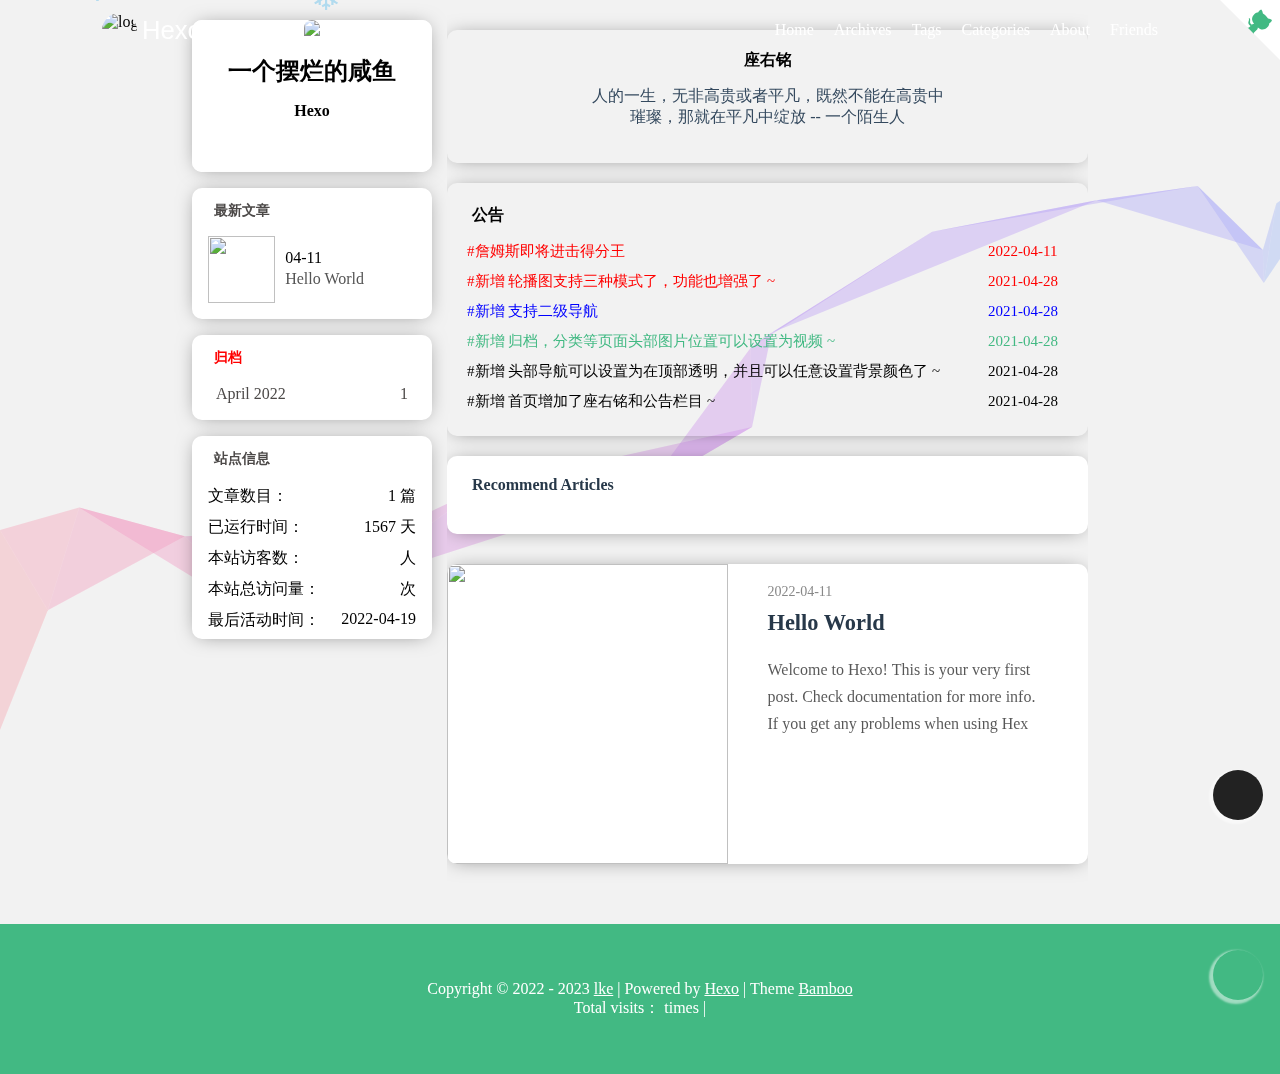
==== commit 0aa20491: "Site updated: 2022-04-19 09:05:55" ====
--- a/index.html
+++ b/index.html
@@ -1461,11 +1461,8 @@
     
       <div class='text'>
         
-          <h2>鲜花怒马</h2>
-        
-        
-          <p>一生所爱</p>
-
+          <h2>一个摆烂的咸鱼</h2>
+        
         
         
           <p><span id="jinrishici-sentence">Hexo</span></p>
@@ -1636,8 +1633,8 @@
         <div class="webinfo-item">
           <div>最后活动时间：</div>
           
-            <div id="last-update" style="display: none;">Mon Apr 11 2022 21:14:39 GMT+0800 (中国标准时间)</div>
-            <div id="last-update-show">2022-04-11 日</div>
+            <div id="last-update" style="display: none;">Tue Apr 19 2022 09:05:46 GMT+0800 (中国标准时间)</div>
+            <div id="last-update-show">2022-04-19 日</div>
           
         </div>
         
@@ -1687,7 +1684,7 @@
           try {
             document.getElementById('last-update-show').innerHTML = timeago(new Date(lastUpDate));
           } catch (error) {
-            document.getElementById('last-update-show').innerHTML = '2022-04-11 日';
+            document.getElementById('last-update-show').innerHTML = '2022-04-19 日';
           }
         </script>
         
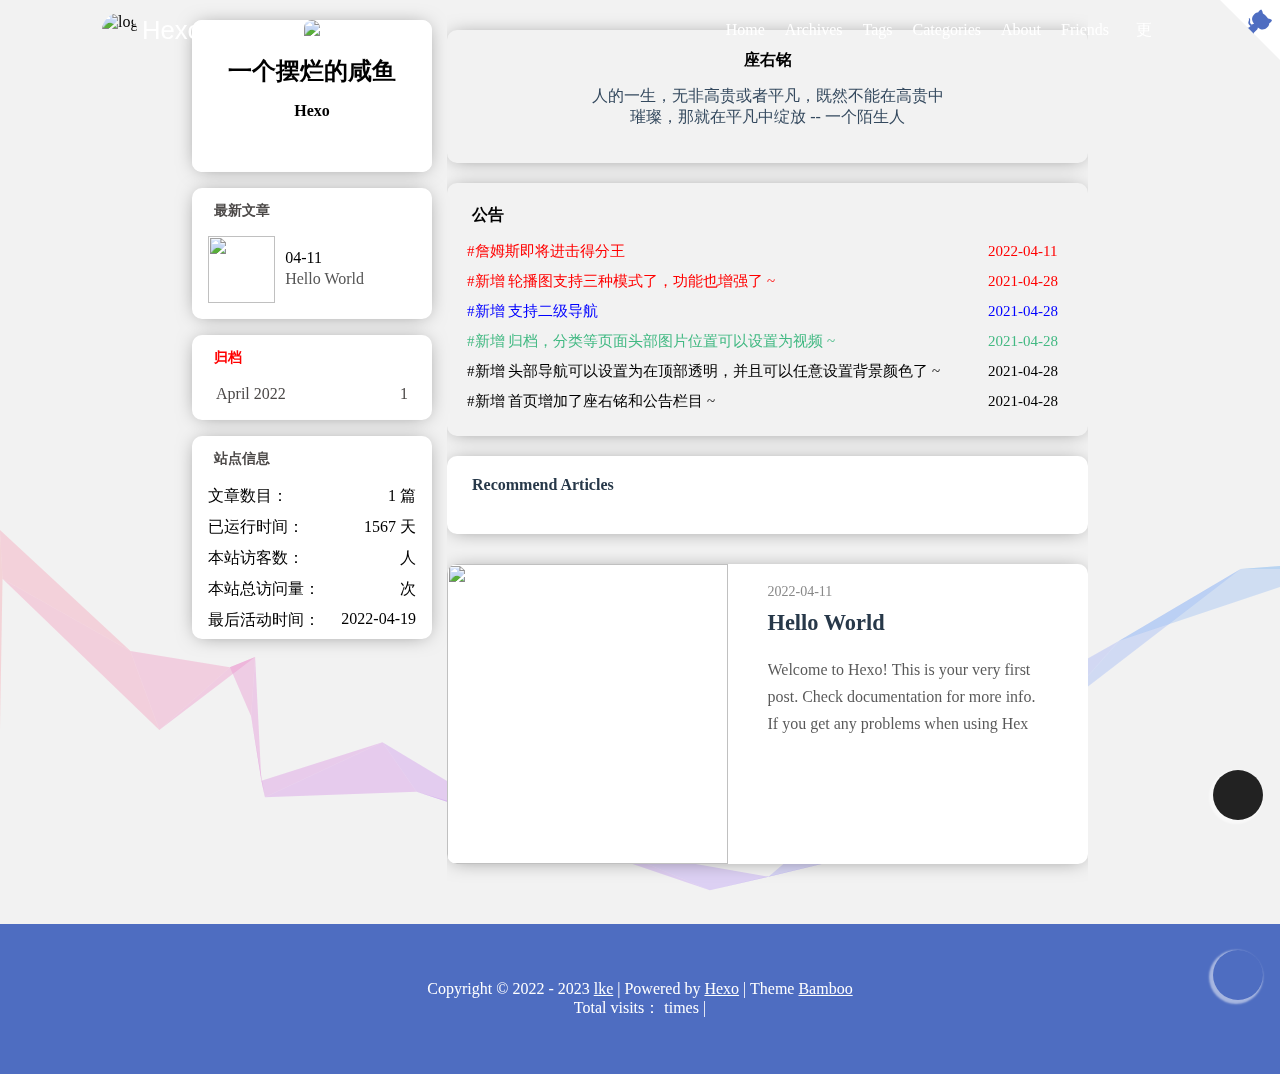
==== commit 77d1c8aa: "Site updated: 2022-04-19 12:32:31" ====
--- a/index.html
+++ b/index.html
@@ -303,6 +303,59 @@
                   
                   <span class="name">Friends</span>
                 </a>
+              
+            </li>
+          
+            <li class="drawer-box-content_item" style="position: relative;">
+              
+                <a href="javascript:;" class="drawer-menu-item-link has-children" @click="openOrCloseMenu(6)">
+                  <span>
+                    
+                      <i class="fas fa-link"></i>
+                    
+                    <span class="name">更多</span>
+                  </span>
+                  <i class="fas fa-chevron-left arrow " :class="{'icon-rotate': isOpen(6)}" aria-hidden="true"></i>
+                </a>
+                <ul class="drawer-sub-menu" v-if="isOpen(6)">
+                  
+                  <li>
+                    <a href="/gallery">
+                      
+                      <i class="fas fa-music" style="margin-top: -20px;"></i>
+                      
+                      <span>图库</span>
+                    </a>
+                  </li>
+                  
+                  <li>
+                    <a href="/huoban">
+                      
+                      <i class="fas fa-film" style="margin-top: -20px;"></i>
+                      
+                      <span>友情连接</span>
+                    </a>
+                  </li>
+                  
+                  <li>
+                    <a href="/me">
+                      
+                      <i class="fas fa-film" style="margin-top: -20px;"></i>
+                      
+                      <span>关于我</span>
+                    </a>
+                  </li>
+                  
+                  <li>
+                    <a target="_blank" rel="noopener" href="http://baidu.com">
+                      
+                      <i class="fas fa-film" style="margin-top: -20px;"></i>
+                      
+                      <span>百度</span>
+                    </a>
+                  </li>
+                  
+                </ul>
               
             </li>
           
@@ -439,6 +492,57 @@
                   
                   <span class="name">Friends</span>
                 </a>
+              
+            </li>
+          
+            <li class="menu-item" style="position: relative;">
+              
+                <a href="javascript:;" class="menu-item-link" title="更多">
+                  
+                    <i class="fas fa-link"></i>
+                  
+                  <span class="name">更多</span>
+                  <i class="fas fa-chevron-down arrow" aria-hidden="true"></i>
+                </a>
+                <ul class="sub-menu">
+                  
+                  <li>
+                    <a href="/gallery">
+                      
+                      <i class="fas fa-music" style="margin-top: -20px;"></i>
+                      
+                      <span>图库</span>
+                    </a>
+                  </li>
+                  
+                  <li>
+                    <a href="/huoban">
+                      
+                      <i class="fas fa-film" style="margin-top: -20px;"></i>
+                      
+                      <span>友情连接</span>
+                    </a>
+                  </li>
+                  
+                  <li>
+                    <a href="/me">
+                      
+                      <i class="fas fa-film" style="margin-top: -20px;"></i>
+                      
+                      <span>关于我</span>
+                    </a>
+                  </li>
+                  
+                  <li>
+                    <a target="_blank" rel="noopener" href="http://baidu.com">
+                      
+                      <i class="fas fa-film" style="margin-top: -20px;"></i>
+                      
+                      <span>百度</span>
+                    </a>
+                  </li>
+                  
+                </ul>
               
             </li>
           
@@ -579,10 +683,10 @@
                 </div>
                 <div style="display: flex;" class="flag-text-btns">
                   
-                    <div class="ani animated" swiper-animate-effect="fadeInDown" swiper-animate-duration="0.2s" swiper-animate-delay="0.1s"><a target="_blank" rel="noopener" href="https://github.com/Lsy-me/Lsy-me.github.io" class="read-more swiper-btn-color" style="display: inline-block; z-index:1;">进入博客</a></div>
-                  
-                  
-                    <div class="ani animated" style="margin-left: 10px;" swiper-animate-effect="fadeInDown" swiper-animate-duration="0.2s" swiper-animate-delay="0.1s"><a target="_blank" rel="noopener" href="https://gitee.com/yuang01/hexo-theme-bamboo/repository/archive/dev.zip" class="read-more swiper-btn-color2" style="display: inline-block; z-index:1;border: 1px solid white;">下载主题</a></div>
+                    <div class="ani animated" swiper-animate-effect="fadeInDown" swiper-animate-duration="0.2s" swiper-animate-delay="0.1s"><a target="_blank" rel="noopener" href="https://github.com/Lsy-me" class="read-more swiper-btn-color" style="display: inline-block; z-index:1;">进入博客</a></div>
+                  
+                  
+                    <div class="ani animated" style="margin-left: 10px;" swiper-animate-effect="fadeInDown" swiper-animate-duration="0.2s" swiper-animate-delay="0.1s"><a target="_blank" rel="noopener" href="https://github.com/Lsy-me/Lsy-me.github.io" class="read-more swiper-btn-color2" style="display: inline-block; z-index:1;border: 1px solid white;">进入仓库</a></div>
                   
                 </div>
               </div>
@@ -607,7 +711,7 @@
   var loop = JSON.parse('true') ? false : JSON.parse('true');
   var effect = 'slide';
   var swiperLength = parseInt(document.querySelector(".swiper-length").innerText);
-  var defaultDesc = '要么凯旋而归要么化作敌人身上的伤疤。我们终将永生,不顾一切，至死方休 ';
+  var defaultDesc = '要么凯旋而归要么化作敌人身上的伤疤。我们终将永生,不顾一切，至死方休 ,疾风亦有归途,时间不在于你拥有多少,而在于你怎么使用';
   defaultDesc = defaultDesc.split(',');
   var defaultDescTypedLoop = JSON.parse('true');
   var vm = new Vue({
@@ -741,7 +845,7 @@
   transition: color 0.3s;
 }
 .flag-text .title a:hover {
-  color: #42b983;
+  color: #4e6dc1;
 }
 .flag-text .excerpt {
   color: #eee;
@@ -1028,8 +1132,8 @@
   }
   .swiper-btn-color:hover,
   .swiper-btn-color2:hover {
-    background-color: #42b983;
-    border: 1px solid #42b983!important;
+    background-color: #4e6dc1;
+    border: 1px solid #4e6dc1!important;
   }
   .flag-text-btns {
     justify-content: center;
@@ -1501,7 +1605,7 @@
           
         
           
-            <a href="tencent://AddContact/?fromId=50&amp;fromSubId=1&amp;subcmd=all&amp;uin=你的qq号码"
+            <a href="tencent://AddContact/?fromId=50&amp;fromSubId=1&amp;subcmd=all&amp;uin=1446534872"
               class="social fab fa-qq flat-btn"
               target="_blank"
               rel="external nofollow noopener noreferrer">
@@ -1633,7 +1737,7 @@
         <div class="webinfo-item">
           <div>最后活动时间：</div>
           
-            <div id="last-update" style="display: none;">Tue Apr 19 2022 09:05:46 GMT+0800 (中国标准时间)</div>
+            <div id="last-update" style="display: none;">Tue Apr 19 2022 12:32:27 GMT+0800 (中国标准时间)</div>
             <div id="last-update-show">2022-04-19 日</div>
           
         </div>
--- a/css/style.css
+++ b/css/style.css
@@ -122,13 +122,13 @@
   box-sizing: border-box;
 }
 .bg-color {
-  background-color: #42b983;
+  background-color: #4e6dc1;
 }
 .top-btn-color {
-  background-color: #42b983;
+  background-color: #4e6dc1;
 }
 .color-primary {
-  color: #42b983 !important;
+  color: #4e6dc1 !important;
 }
 a {
   color: #42b983;
@@ -211,7 +211,7 @@
   transition: all 0.3s;
 }
 #l_main .l_content header >a:hover {
-  color: #42b983 !important;
+  color: #4e6dc1 !important;
 }
 #l_main .l_content header span.name {
   margin-left: 8px;
@@ -276,7 +276,7 @@
   transition: all 0.3s;
 }
 #l_side header >a:hover {
-  color: #42b983 !important;
+  color: #4e6dc1 !important;
 }
 #l_side header span.name {
   margin-left: 8px;
@@ -377,7 +377,7 @@
   padding: 0;
 }
 #l_side .side_blogger .content .social-wrapper a:hover {
-  color: #42b983;
+  color: #4e6dc1;
 }
 #l_side .side_blogger .content .social-wrapper a.social {
   display: flex;
@@ -389,8 +389,8 @@
   border-radius: 100px;
 }
 #l_side .side_blogger .content .social-wrapper a.social:hover {
-  background: #d9f1e6;
-  color: #42b983;
+  background: #dce2f3;
+  color: #4e6dc1;
 }
 #l_side .side_category {
   min-height: auto;
@@ -436,17 +436,17 @@
   flex: none;
   font-weight: normal;
   font-size: 0.875rem;
-  color: rgba(66,185,131,0.7);
+  color: rgba(78,109,193,0.7);
 }
 #l_side .side_category .content ul.entry a.active,
 #l_side .side_category .content ul.popular-posts a.active {
-  border-left: 2px solid #42b983;
-  color: #42b983;
-  background: rgba(66,185,131,0.7);
+  border-left: 2px solid #4e6dc1;
+  color: #4e6dc1;
+  background: rgba(78,109,193,0.7);
 }
 #l_side .side_category .content ul.entry a.active .badge,
 #l_side .side_category .content ul.popular-posts a.active .badge {
-  color: rgba(66,185,131,0.9);
+  color: rgba(78,109,193,0.9);
 }
 #l_side .side_category .content ul.entry a.child,
 #l_side .side_category .content ul.popular-posts a.child {
@@ -454,9 +454,9 @@
 }
 #l_side .side_category .content ul.entry a:hover,
 #l_side .side_category .content ul.popular-posts a:hover {
-  border-left: 2px solid #42b983;
-  color: #42b983;
-  background: #d9f1e6;
+  border-left: 2px solid #4e6dc1;
+  color: #4e6dc1;
+  background: #dce2f3;
 }
 #l_side .side_tagcloud {
   background: #fff;
@@ -474,8 +474,8 @@
   border-bottom: 1px solid transparent;
 }
 #l_side .side_tagcloud .content a:hover {
-  color: #42b983 !important;
-  border-bottom: 1px solid #42b983;
+  color: #4e6dc1 !important;
+  border-bottom: 1px solid #4e6dc1;
 }
 #l_side .side_recent_post {
   order: ;
@@ -522,7 +522,7 @@
   line-height: 1.5;
 }
 #l_side .side_recent_post .aside-list .aside-list-item .post-title:hover {
-  color: #42b983;
+  color: #4e6dc1;
 }
 #l_side .side_archives {
   order: ;
@@ -549,7 +549,7 @@
 }
 #l_side .side_archives .card-archive-list .card-archive-list-link:hover {
   padding: 0.15rem 0.85rem;
-  background-color: #d9f1e6;
+  background-color: #dce2f3;
 }
 #l_side .side_archives .card-archive-list .card-archive-list-link span {
   display: inline-block;
@@ -665,7 +665,7 @@
 .header-bg-color,
 .no-img-top,
 .no-swiper {
-  background: #42b983;
+  background: #4e6dc1;
   transition: all 0.3s;
 }
 .header {
@@ -768,7 +768,7 @@
   opacity: 0;
 }
 .header .header-content .navbar .menu .menu-item .sub-menu li {
-  background: #42b983;
+  background: #4e6dc1;
   width: 140px;
   text-align: center;
   line-height: 45px;
@@ -944,7 +944,7 @@
   transition: all 0.3s;
 }
 .posts .post-title .post-title-link:hover {
-  color: #42b983 !important;
+  color: #4e6dc1 !important;
 }
 .posts .post-meta {
   overflow: hidden;
@@ -1042,7 +1042,7 @@
   height: 400px;
   height: 450px;
   position: relative;
-  background-color: #42b983;
+  background-color: #4e6dc1;
   background-size: cover;
   background-position: center center;
   color: #fff;
@@ -1226,7 +1226,7 @@
   transition: color 0.3s;
 }
 .toc-aside .toc-content .toc-list-item a:hover {
-  color: #42b983;
+  color: #4e6dc1;
 }
 .toc-aside .toc-aside-title {
   font-size: 1.5rem;
@@ -1271,7 +1271,7 @@
     right: 17px;
     text-align: center;
     z-index: 999;
-    background-color: #42b983;
+    background-color: #4e6dc1;
     color: #fff;
     border-radius: 50%;
     box-shadow: -2px 2px 2px 2px rgba(255,255,255,0.5);
@@ -1320,15 +1320,15 @@
 }
 .post-detail .post-tags-categories .tags a {
   display: inline-block;
-  border: 1px solid #42b983;
-  color: #42b983 !important;
+  border: 1px solid #4e6dc1;
+  color: #4e6dc1 !important;
   padding: 2px 20px;
   border-radius: 20px;
   margin-top: 10px;
 }
 .post-detail .post-tags-categories .tags a:hover {
   color: #fff !important;
-  background-color: #42b983;
+  background-color: #4e6dc1;
 }
 .post-detail .post-content {
   margin-top: 20px;
@@ -1352,7 +1352,7 @@
   transform: translateY(-50%);
   opacity: 0;
   transition: all 0.3s;
-  color: #42b983;
+  color: #4e6dc1;
 }
 .post-detail img {
   max-width: 100%;
@@ -1388,8 +1388,8 @@
 .post-detail .codeBox .btn-copy {
   display: inline-block;
   cursor: pointer;
-  background-color: #42b983;
-  border: 1px solid #42b983;
+  background-color: #4e6dc1;
+  border: 1px solid #4e6dc1;
   -webkit-user-select: none;
   -moz-user-select: none;
   -ms-user-select: none;
@@ -1572,12 +1572,12 @@
   border-radius: 4px;
   margin: 1rem 0;
   background-color: rgba(66,185,131,0.1);
-  border-color: #42b983;
+  border-color: #4e6dc1;
   position: relative;
 }
 .post-detail blockquote::before {
   content: '\f129';
-  background-color: #42b983;
+  background-color: #4e6dc1;
   position: absolute;
   top: 14px;
   left: -12px;
@@ -1724,7 +1724,7 @@
   justify-content: center;
   align-items: center;
   color: #fff;
-  background: #42b983;
+  background: #4e6dc1;
 }
 .footer .footer-main {
   text-align: center;
@@ -1791,7 +1791,7 @@
   overflow: hidden;
   background-size: cover;
   background-position: center center;
-  background-color: #42b983;
+  background-color: #4e6dc1;
   display: flex;
   justify-content: center;
   align-items: center;
@@ -1939,7 +1939,7 @@
   overflow: hidden;
   background-size: cover;
   background-position: center center;
-  background-color: #42b983;
+  background-color: #4e6dc1;
   display: flex;
   justify-content: center;
   align-items: center;
@@ -2075,7 +2075,7 @@
 }
 .page-nav .page-nav-pre,
 .page-nav .page-nav-next {
-  background-color: #42b983;
+  background-color: #4e6dc1;
 }
 .page-nav .page-nav-pre {
   text-align: right;
@@ -2185,7 +2185,7 @@
   transition: all 0.3s;
 }
 .topArticle .articles .article-link .text .title a:hover {
-  color: #42b983 !important;
+  color: #4e6dc1 !important;
 }
 .topArticle .articles .article-link .text .content {
   color: rgba(255,255,255,0.78);
@@ -2208,7 +2208,7 @@
   margin-right: 5px;
 }
 .topArticle .articles .article-link .text .more:hover {
-  color: #42b983 !important;
+  color: #4e6dc1 !important;
 }
 @media (max-width: 992px) and (min-width: 625px) {
   .topArticle {
@@ -2529,7 +2529,7 @@
   overflow: hidden;
   background-size: cover;
   background-position: center center;
-  background-color: #42b983;
+  background-color: #4e6dc1;
   display: flex;
   justify-content: center;
   align-items: center;
@@ -2660,7 +2660,7 @@
   font-size: 2em;
 }
 .archive .post-archive .year a:hover {
-  color: #42b983 !important;
+  color: #4e6dc1 !important;
 }
 .archive .post-archive .year .bullet {
   width: 1rem;
@@ -2706,7 +2706,7 @@
 .archive .post-archive .post-item .post-date {
   display: inline-block;
   padding: 0 5px;
-  background-color: #42b983;
+  background-color: #4e6dc1;
   color: #fff;
   border-radius: 5px;
 }
@@ -2723,7 +2723,7 @@
   line-height: 2;
 }
 .archive .post-archive .post-item .post-title:hover {
-  color: #42b983;
+  color: #4e6dc1;
 }
 .archive .post-archive .post-item .post-title::before {
   top: 10px;
@@ -2748,7 +2748,7 @@
   overflow: hidden;
   background-size: cover;
   background-position: center center;
-  background-color: #42b983;
+  background-color: #4e6dc1;
   display: flex;
   justify-content: center;
   align-items: center;
@@ -2871,7 +2871,7 @@
   overflow: hidden;
   background-size: cover;
   background-position: center center;
-  background-color: #42b983;
+  background-color: #4e6dc1;
   display: flex;
   justify-content: center;
   align-items: center;
@@ -3000,7 +3000,7 @@
   overflow: hidden;
   background-size: cover;
   background-position: center center;
-  background-color: #42b983;
+  background-color: #4e6dc1;
   display: flex;
   justify-content: center;
   align-items: center;
@@ -3157,7 +3157,7 @@
   overflow: hidden;
   background-size: cover;
   background-position: center center;
-  background-color: #42b983;
+  background-color: #4e6dc1;
   display: flex;
   justify-content: center;
   align-items: center;
@@ -3675,11 +3675,11 @@
   padding: 1em;
   margin: 15px auto;
   background: rgba(255,255,255,0.8);
-  --waline-theme-color: #42b983 !important;
+  --waline-theme-color: #4e6dc1 !important;
 }
 #waline-box .v[data-class=v] .vbtn.primary {
-  border-color: #42b983;
-  background: #42b983;
+  border-color: #4e6dc1;
+  background: #4e6dc1;
   color: #fff;
 }
 #waline-box .v[data-class=v] .vbtn.primary:hover,
@@ -3734,7 +3734,7 @@
 }
 .message-box_wrapper .message-box h2 {
   font-size: 1.5rem;
-  color: #42b983;
+  color: #4e6dc1;
   display: flex;
   align-items: center;
   justify-content: space-between;
@@ -3745,7 +3745,7 @@
   font-size: 1.2rem;
 }
 .message-box_wrapper .message-box h2 .close:hover {
-  color: #42b983;
+  color: #4e6dc1;
 }
 .message-box_wrapper .message-box #local-search-input {
   position: relative;
@@ -3757,7 +3757,7 @@
   z-index: 2;
   padding: 0.25rem 0.7rem;
   outline: 0;
-  border: 2px solid #42b983;
+  border: 2px solid #4e6dc1;
   border-radius: 2rem;
   font-size: 14px;
   margin-top: 15px;
@@ -4182,7 +4182,7 @@
 }
 .danmu {
   color: #fff;
-  background-color: #42b983;
+  background-color: #4e6dc1;
   position: fixed;
   right: 0;
   bottom: 140px;
@@ -4246,46 +4246,46 @@
   background-size: cover !important;
 }
 .swiper-btn-color {
-  background-color: #42b983;
+  background-color: #4e6dc1;
 }
 .swiper-pagination-bullet-active {
-  background-color: #42b983 !important;
+  background-color: #4e6dc1 !important;
 }
 .topArticle .more:hover {
-  color: #42b983 !important;
+  color: #4e6dc1 !important;
 }
 .posts .post-title .post-title-link:hover {
-  color: #42b983;
+  color: #4e6dc1;
 }
 .posts .post-more i:hover {
-  color: #42b983;
+  color: #4e6dc1;
 }
 .post-tags .article-tag-list li a:hover {
-  color: #42b983;
+  color: #4e6dc1;
 }
 .post-categories .article-category .article-category-link:hover {
-  color: #42b983;
+  color: #4e6dc1;
 }
 .post-detail a {
   color: #42b983 !important;
 }
 .post-copyright {
-  border-left: 3px solid #42b983;
+  border-left: 3px solid #4e6dc1;
 }
 .post-detail blockquote {
-  border-left: 4px solid #42b983;
+  border-left: 4px solid #4e6dc1;
   background-color: #f3f5f7;
 }
 .toc-link.is-active-link::before {
-  background-color: #42b983;
+  background-color: #4e6dc1;
 }
 #vcomment .vcards .vcard .vh .vhead .vtag.vvisitor {
-  background-color: #42b983 !important;
+  background-color: #4e6dc1 !important;
 }
 .v[data-class=v] .vbtn:active,
 .v[data-class=v] .vbtn:hover {
-  color: #42b983 !important;
-  border-color: #42b983 !important;
+  color: #4e6dc1 !important;
+  border-color: #4e6dc1 !important;
 }
 .dark {
   color: #fff;
@@ -4415,7 +4415,7 @@
 .darkModel .page-nav .page-nav-pre:hover,
 .darkModel .page-nav .page-nav-next:hover,
 .darkModel .page-nav .page-nav-prev:hover {
-  background-color: #42b983;
+  background-color: #4e6dc1;
 }
 .darkModel .color-primary {
   color: #222;
@@ -4434,13 +4434,13 @@
   transition: all 0.3s;
 }
 .darkModel .swiper-btn-color:hover {
-  background-color: #42b983;
+  background-color: #4e6dc1;
 }
 .darkModel .border-color {
   border: 1px solid #222;
 }
 .darkModel .border-color:hover {
-  border: 1px solid #42b983;
+  border: 1px solid #4e6dc1;
 }
 .darkModel .footer {
   color: #f0f6fc;
@@ -4579,7 +4579,7 @@
   color: #f0f6fc;
 }
 .darkModel .toc-aside .is-active-link {
-  color: #42b983;
+  color: #4e6dc1;
 }
 .darkModel .archive .post-archive .year a {
   color: #f0f6fc;
@@ -4716,7 +4716,7 @@
   color: #c9d1d9 !important;
 }
 .darkModel .widget.side_recent_post .post-title:hover {
-  color: #42b983 !important;
+  color: #4e6dc1 !important;
 }
 .darkModel .widget.side_archives .card-archive-list-link {
   color: #c9d1d9 !important;
@@ -4740,7 +4740,7 @@
   border-radius: 4px;
   margin: 1rem 0;
   background-color: #f3f5f7;
-  border-color: #42b983;
+  border-color: #4e6dc1;
   color: #2c3e50;
   position: relative;
 }
@@ -4773,7 +4773,7 @@
 }
 .note.quote::before {
   content: '\f10d';
-  background-color: #42b983;
+  background-color: #4e6dc1;
   position: absolute;
   top: 14px;
   left: -12px;
@@ -4843,7 +4843,7 @@
   background-color: #f9ed69;
 }
 .pbg {
-  background-color: #42b983;
+  background-color: #4e6dc1;
 }
 .pbg.info {
   background-color: #409eff;
@@ -4871,7 +4871,7 @@
 }
 p.p.primary,
 span.p.primary {
-  color: #42b983;
+  color: #4e6dc1;
 }
 .p.info {
   color: #409eff;
@@ -4931,8 +4931,8 @@
 .posts span.btn a,
 .post-detail span.btn.hollow a,
 .posts span.btn.hollow a {
-  color: #42b983 !important;
-  border: 1px solid #42b983;
+  color: #4e6dc1 !important;
+  border: 1px solid #4e6dc1;
   transition: all 0.3s;
 }
 .post-detail span.btn a:hover,
@@ -4957,7 +4957,7 @@
 .post-detail span.btn.solid a,
 .posts span.btn.solid a {
   border: none;
-  background: #42b983;
+  background: #4e6dc1;
   color: #fff !important;
 }
 .post-detail span.btn.solid a:hover,
@@ -5142,7 +5142,7 @@
 }
 .post-detail div.btns a,
 .posts div.btns a {
-  color: #42b983 !important;
+  color: #4e6dc1 !important;
   transition: all 0.3s;
   text-decoration: none;
   border-bottom: none;
@@ -5183,7 +5183,7 @@
 .post-detail div.btns a>i:first-child,
 .posts div.btns a>i:first-child {
   color: #fff;
-  background: #42b983;
+  background: #4e6dc1;
 }
 .post-detail div.btns a p,
 .posts div.btns a p,
@@ -5550,13 +5550,13 @@
   transform: scale(1);
 }
 .post-detail .checkbox input {
-  border: 2px solid #42b983;
+  border: 2px solid #4e6dc1;
 }
 .post-detail .checkbox input[type=checkbox]:checked {
-  background: #42b983;
+  background: #4e6dc1;
 }
 .post-detail .checkbox input[type=radio]:checked:before {
-  background: #42b983;
+  background: #4e6dc1;
 }
 .post-detail .checkbox.red input {
   border-color: #f47983;
@@ -5798,7 +5798,7 @@
   content: '';
   z-index: 1;
   position: absolute;
-  background: rgba(66,185,131,0.5);
+  background: rgba(78,109,193,0.5);
   width: 2px;
   left: 7px;
 }
@@ -5834,13 +5834,13 @@
   z-index: 2;
 }
 div.timenode .meta:before {
-  background: rgba(66,185,131,0.5);
+  background: rgba(78,109,193,0.5);
   width: 16px;
   height: 16px;
   border-radius: 8px;
 }
 div.timenode .meta:after {
-  background: #42b983;
+  background: #4e6dc1;
   margin-left: 2px;
   margin-top: 2px;
   width: 12px;
@@ -6310,7 +6310,7 @@
 .bamboo-h {
   display: inline-block;
   font-weight: 700;
-  background: #42b983;
+  background: #4e6dc1;
   color: #fff !important;
   padding: 6px 8px 0 0 !important;
   border-top-right-radius: 6px;
@@ -6327,7 +6327,7 @@
   position: absolute;
   display: block;
   width: calc(100% - 80px);
-  border-bottom: 3px solid #42b983;
+  border-bottom: 3px solid #4e6dc1;
 }
 @media (max-width: 551px) {
   .bamboo-h:after {
@@ -6389,7 +6389,7 @@
   border-color: #16a951;
 }
 .bamboo-h-b {
-  color: #42b983 !important;
+  color: #4e6dc1 !important;
   position: relative;
   padding-left: 20px;
   padding-right: 10px;
@@ -6463,14 +6463,14 @@
   border: 1px solid transparent;
 }
 div.tabs ul.nav-tabs li.tab a:hover {
-  color: #42b983 !important;
+  color: #4e6dc1 !important;
 }
 div.tabs ul.nav-tabs li.tab a i {
   pointer-events: none;
 }
 div.tabs ul.nav-tabs li.tab.active a {
   cursor: default;
-  color: #42b983 !important;
+  color: #4e6dc1 !important;
   background: #fff;
   border: 1px solid rgba(68,68,68,0.2);
   border-bottom: 1px solid #fff;
@@ -6518,7 +6518,7 @@
   margin: 1rem 0;
 }
 .progress-bar-animated {
-  background-color: #42b983 !important;
+  background-color: #4e6dc1 !important;
 }
 .progress-bar-animated {
   animation: progress-bar-stripes 1s linear infinite;
@@ -6577,7 +6577,7 @@
   background-color: #409eff !important;
 }
 .bg-primary {
-  background-color: #42b983 !important;
+  background-color: #4e6dc1 !important;
 }
 @-moz-keyframes progress-bar-stripes {
   0% {
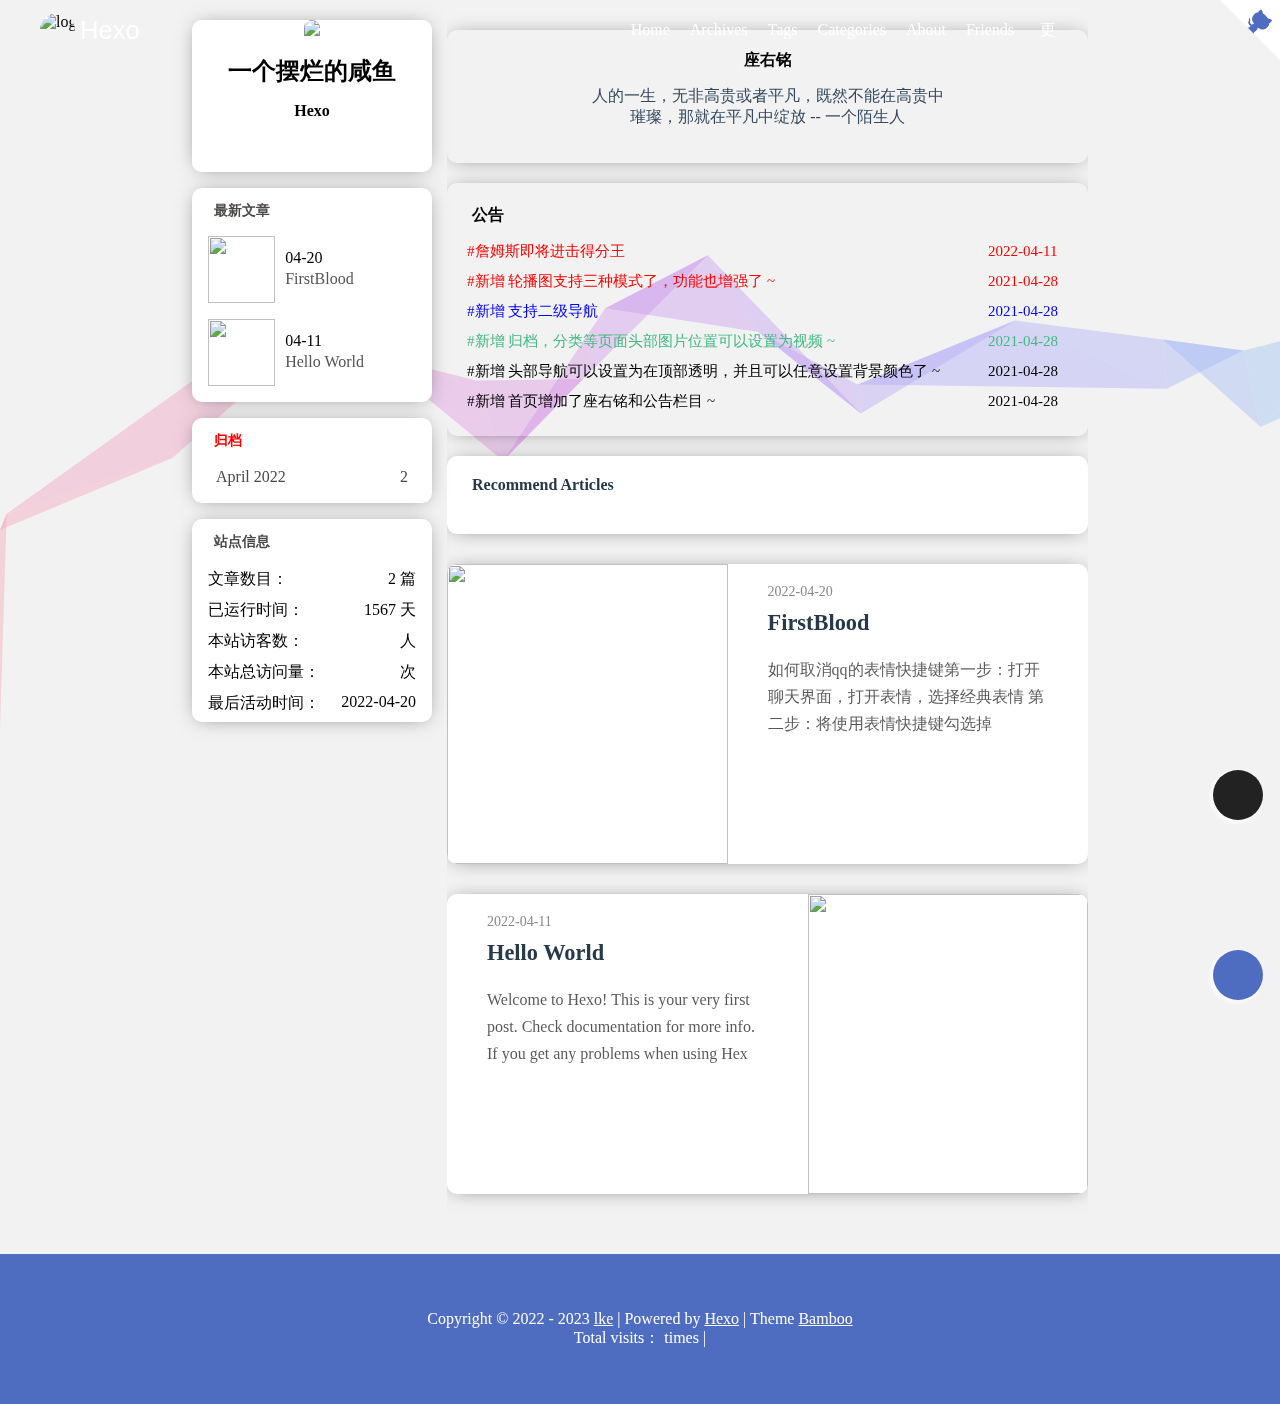
==== commit bc049620: "Site updated: 2022-04-20 10:07:13" ====
--- a/index.html
+++ b/index.html
@@ -20,7 +20,7 @@
   
   
     <script>
-        var themeModelId = '';
+        var themeModelId = '3';
         if (themeModelId) {
             localStorage.setItem('modelId', themeModelId);
         }
@@ -632,6 +632,32 @@
     <a target="_blank" rel="noopener" href="https://github.com/Lsy-me/Lsy-me.github.io" class="github-corner color-primary" aria-label="View source on GitHub"><svg width="60" height="60" viewBox="0 0 250 250" style="fill:#fff; position: absolute; top: 0; border: 0; right: 0;" aria-hidden="true"><path d="M0,0 L115,115 L130,115 L142,142 L250,250 L250,0 Z"></path><path d="M128.3,109.0 C113.8,99.7 119.0,89.6 119.0,89.6 C122.0,82.7 120.5,78.6 120.5,78.6 C119.2,72.0 123.4,76.3 123.4,76.3 C127.3,80.9 125.5,87.3 125.5,87.3 C122.9,97.6 130.6,101.9 134.4,103.2" fill="currentColor" style="transform-origin: 130px 106px;" class="octo-arm"></path><path d="M115.0,115.0 C114.9,115.1 118.7,116.5 119.8,115.4 L133.7,101.6 C136.9,99.2 139.9,98.4 142.2,98.6 C133.8,88.0 127.5,74.4 143.8,58.0 C148.5,53.4 154.0,51.2 159.7,51.0 C160.3,49.4 163.2,43.6 171.4,40.1 C171.4,40.1 176.1,42.5 178.8,56.2 C183.1,58.6 187.2,61.8 190.9,65.4 C194.5,69.0 197.7,73.2 200.1,77.6 C213.8,80.2 216.3,84.9 216.3,84.9 C212.7,93.1 206.9,96.0 205.4,96.6 C205.1,102.4 203.0,107.8 198.3,112.5 C181.9,128.9 168.3,122.5 157.7,114.1 C157.9,116.9 156.7,120.9 152.7,124.9 L141.0,136.5 C139.8,137.7 141.6,141.9 141.8,141.8 Z" fill="currentColor" class="octo-body"></path></svg></a><style>.github-corner:hover .octo-arm{animation:octocat-wave 560ms ease-in-out}@keyframes octocat-wave{0%,100%{transform:rotate(0)}20%,60%{transform:rotate(-25deg)}40%,80%{transform:rotate(10deg)}}@media (max-width:500px){.github-corner:hover .octo-arm{animation:none}.github-corner .octo-arm{animation:octocat-wave 560ms ease-in-out}}</style>
   
   
+    <div id="he-plugin-simple"></div>
+    <script>
+      WIDGET = {
+        CONFIG: {
+          "modules": "012",
+          "background": 5,
+          "tmpColor": "4A4A4A",
+          "tmpSize": 16,
+          "cityColor": "4A4A4A",
+          "citySize": 16,
+          "aqiSize": 16,
+          "weatherIconSize": 24,
+          "alertIconSize": 18,
+          "padding": "10px 10px 10px 10px",
+          "shadow": "1",
+          "language": "auto",
+          "borderRadius": 5,
+          "fixed": "false",
+          "vertical": "middle",
+          "horizontal": "center",
+          "key": "2784dd3fcb1e4f0f9a9b579bf69641f2"
+        }
+      }
+    </script>
+    <script src="https://widget.qweather.net/simple/static/js/he-simple-common.js?v=2.0"></script> 
+    
 </header>
         <!-- 内容区域 -->
         
@@ -1487,6 +1513,8 @@
 		
 			
 		
+			
+		
 	</div>
 </div>
 
@@ -1499,6 +1527,55 @@
   
     
     <article class="post reveal" style="flex-direction: row-reverse;   ">
+      <div class="post-main">
+        <div class="post-info">
+          <div class="post-time">
+            <i class="fas fa-clock" aria-hidden="true"></i>
+            <span class="post-time">2022-04-20</span>
+          </div>
+          <div class="post-title">
+            <a class="post-title-link" href="/2022/04/20/FirstBlood/">FirstBlood</a>
+          </div>
+          <div class="post-meta">
+            <div class="post-tags">
+              <!-- 文章详情页的标签 -->
+
+            </div>
+            <div class="post-categories">
+              <!-- 文章详情页的分类 -->
+
+
+            </div>
+          </div>
+          <div class="post-img-mobile">
+            <a href="/2022/04/20/FirstBlood/" style="background-size: cover; 
+              background-position: center center;">
+              <img class="lazyload lazyload placeholder" src="/img/25.jpeg" class="lazyload placeholder" data-srcset="/img/25.jpeg" srcset="https://img2.baidu.com/it/u=2037979560,2772131037&fm=26&fmt=auto&gp=0.jpg" alt="">
+            </a>
+          </div>
+          <div class="post-content">
+            如何取消qq的表情快捷键第一步：打开聊天界面，打开表情，选择经典表情
+
+第二步：将使用表情快捷键勾选掉
+
+          </div>
+        </div>
+        <div class="post-more">
+          <a href="/2022/04/20/FirstBlood/">
+            <i class="iconfont iconmore" pointer style="float: right;  " title="阅读更多"></i>
+          </a>
+        </div>
+      </div>
+      <div class="post-img">
+        <a href="/2022/04/20/FirstBlood/" style="background-size: cover; 
+          background-position: center center;">
+          <img class="lazyload lazyload placeholder" src="/img/25.jpeg" class="lazyload placeholder" data-srcset="/img/25.jpeg" srcset="https://img2.baidu.com/it/u=2037979560,2772131037&fm=26&fmt=auto&gp=0.jpg" alt="">
+        </a>
+      </div>
+    </article>
+  
+    
+    <article class="post reveal" style="   ">
       <div class="post-main">
         <div class="post-info">
           <div class="post-time">
@@ -1522,7 +1599,7 @@
           <div class="post-img-mobile">
             <a href="/2022/04/11/hello-world/" style="background-size: cover; 
               background-position: center center;">
-              <img class="lazyload lazyload placeholder" src="/medias/7.jpg" class="lazyload placeholder" data-srcset="/medias/7.jpg" srcset="https://img2.baidu.com/it/u=2037979560,2772131037&fm=26&fmt=auto&gp=0.jpg" alt="">
+              <img class="lazyload lazyload placeholder" src="/img/22.jpeg" class="lazyload placeholder" data-srcset="/img/22.jpeg" srcset="https://img2.baidu.com/it/u=2037979560,2772131037&fm=26&fmt=auto&gp=0.jpg" alt="">
             </a>
           </div>
           <div class="post-content">
@@ -1531,14 +1608,14 @@
         </div>
         <div class="post-more">
           <a href="/2022/04/11/hello-world/">
-            <i class="iconfont iconmore" pointer style="float: right;  " title="阅读更多"></i>
+            <i class="iconfont iconmore" pointer style="  " title="阅读更多"></i>
           </a>
         </div>
       </div>
       <div class="post-img">
         <a href="/2022/04/11/hello-world/" style="background-size: cover; 
           background-position: center center;">
-          <img class="lazyload lazyload placeholder" src="/medias/7.jpg" class="lazyload placeholder" data-srcset="/medias/7.jpg" srcset="https://img2.baidu.com/it/u=2037979560,2772131037&fm=26&fmt=auto&gp=0.jpg" alt="">
+          <img class="lazyload lazyload placeholder" src="/img/22.jpeg" class="lazyload placeholder" data-srcset="/img/22.jpeg" srcset="https://img2.baidu.com/it/u=2037979560,2772131037&fm=26&fmt=auto&gp=0.jpg" alt="">
         </a>
       </div>
     </article>
@@ -1655,9 +1732,30 @@
             
 
             <div class="post-img-box">
+              <a href="/2022/04/20/FirstBlood/" class="post-img " style="background-size: cover; 
+                background-position: center center;">
+                <img class="lazyload lazyload placeholder" style="width:100%;height:100%;object-fit:cover;" data-src="/img/25.jpeg" class="lazyload placeholder" data-srcset="/img/25.jpeg" srcset="https://img2.baidu.com/it/u=2037979560,2772131037&fm=26&fmt=auto&gp=0.jpg" alt="">
+              </a>
+            </div>
+            <div class="post-date-title">
+              <div>
+                
+                  <span class="post-date">04-20</span>
+                
+              </div>
+              <a class="post-title" href="/2022/04/20/FirstBlood/">FirstBlood</a>
+            </div>
+          </div>
+        
+          <div class="aside-list-item">
+            
+            
+            
+
+            <div class="post-img-box">
               <a href="/2022/04/11/hello-world/" class="post-img " style="background-size: cover; 
                 background-position: center center;">
-                <img class="lazyload lazyload placeholder" style="width:100%;height:100%;object-fit:cover;" data-src="/medias/7.jpg" class="lazyload placeholder" data-srcset="/medias/7.jpg" srcset="https://img2.baidu.com/it/u=2037979560,2772131037&fm=26&fmt=auto&gp=0.jpg" alt="">
+                <img class="lazyload lazyload placeholder" style="width:100%;height:100%;object-fit:cover;" data-src="/img/22.jpeg" class="lazyload placeholder" data-srcset="/img/22.jpeg" srcset="https://img2.baidu.com/it/u=2037979560,2772131037&fm=26&fmt=auto&gp=0.jpg" alt="">
               </a>
             </div>
             <div class="post-date-title">
@@ -1677,7 +1775,7 @@
     
   <section class="widget side_archives">
     
-    <header><a style="color: red" href='/archives/'><i class="fas fa-archive fa-fw" aria-hidden="true"></i><span class='name'>归档</span></a></header><div class="content"><ul class="card-archive-list"><li class="card-archive-list-item"><a class="card-archive-list-link" href="/archives/2022/04/"><span class="card-archive-list-date">April 2022</span><span class="card-archive-list-count">1</span></a></li></ul></div>
+    <header><a style="color: red" href='/archives/'><i class="fas fa-archive fa-fw" aria-hidden="true"></i><span class='name'>归档</span></a></header><div class="content"><ul class="card-archive-list"><li class="card-archive-list-item"><a class="card-archive-list-link" href="/archives/2022/04/"><span class="card-archive-list-date">April 2022</span><span class="card-archive-list-count">2</span></a></li></ul></div>
   </section>
 
     <section class="widget side_webinfo">
@@ -1694,7 +1792,7 @@
       
         <div class="webinfo-item">
           <div>文章数目：</div>
-          <div>1 篇</div>
+          <div>2 篇</div>
         </div>
       
 
@@ -1737,8 +1835,8 @@
         <div class="webinfo-item">
           <div>最后活动时间：</div>
           
-            <div id="last-update" style="display: none;">Tue Apr 19 2022 12:32:27 GMT+0800 (中国标准时间)</div>
-            <div id="last-update-show">2022-04-19 日</div>
+            <div id="last-update" style="display: none;">Wed Apr 20 2022 10:07:08 GMT+0800 (中国标准时间)</div>
+            <div id="last-update-show">2022-04-20 日</div>
           
         </div>
         
@@ -1788,7 +1886,7 @@
           try {
             document.getElementById('last-update-show').innerHTML = timeago(new Date(lastUpDate));
           } catch (error) {
-            document.getElementById('last-update-show').innerHTML = '2022-04-19 日';
+            document.getElementById('last-update-show').innerHTML = '2022-04-20 日';
           }
         </script>
         
--- a/css/style.css
+++ b/css/style.css
@@ -868,6 +868,9 @@
   .header #he-plugin-simple {
     margin-right: 0;
   }
+  .header .blog-title {
+    margin-left: 150px;
+  }
 }
 @media (max-width: 551px) {
   .header #he-plugin-simple {
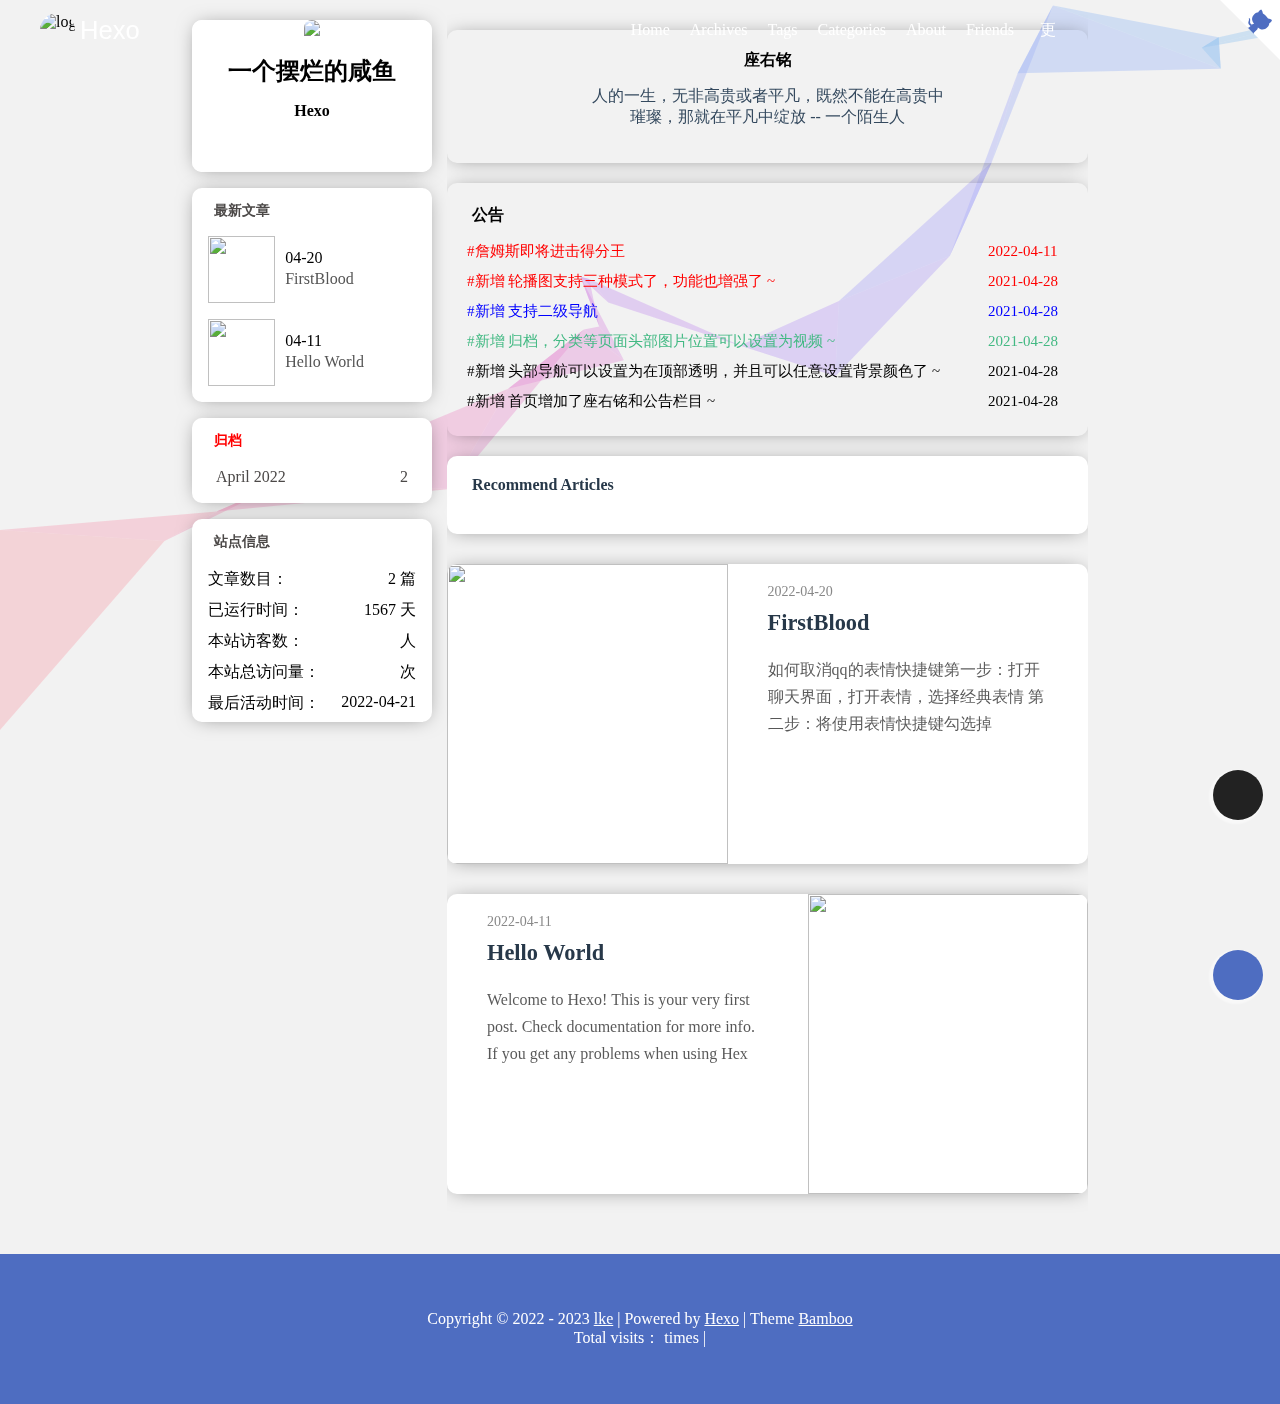
==== commit ad33b449: "Site updated: 2022-04-21 20:58:51" ====
--- a/index.html
+++ b/index.html
@@ -1835,8 +1835,8 @@
         <div class="webinfo-item">
           <div>最后活动时间：</div>
           
-            <div id="last-update" style="display: none;">Wed Apr 20 2022 10:07:08 GMT+0800 (中国标准时间)</div>
-            <div id="last-update-show">2022-04-20 日</div>
+            <div id="last-update" style="display: none;">Thu Apr 21 2022 20:58:47 GMT+0800 (中国标准时间)</div>
+            <div id="last-update-show">2022-04-21 日</div>
           
         </div>
         
@@ -1886,7 +1886,7 @@
           try {
             document.getElementById('last-update-show').innerHTML = timeago(new Date(lastUpDate));
           } catch (error) {
-            document.getElementById('last-update-show').innerHTML = '2022-04-20 日';
+            document.getElementById('last-update-show').innerHTML = '2022-04-21 日';
           }
         </script>
         
